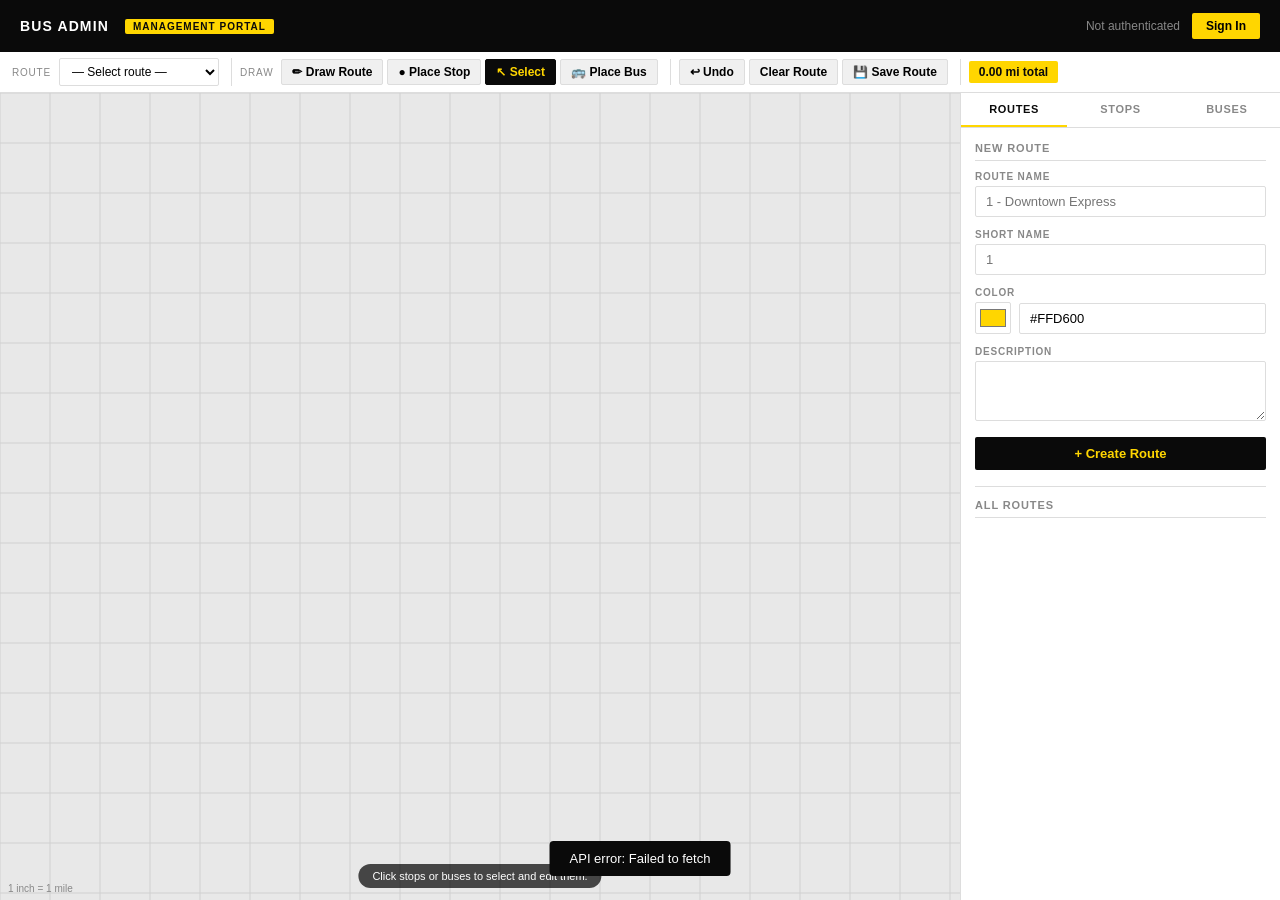
==== admin.html @ 2bb6a2b6 "Create admin.html" ====
<!DOCTYPE html>
<html lang="en">
<head>
<meta charset="UTF-8">
<meta name="viewport" content="width=device-width, initial-scale=1.0">
<title>City Metro Bus — Admin Portal</title>
<style>
  * { margin: 0; padding: 0; box-sizing: border-box; }
  :root {
    --black: #0a0a0a;
    --white: #ffffff;
    --yellow: #FFD600;
    --gray: #f0f0f0;
    --mid: #888;
    --border: #ddd;
    --danger: #e53e3e;
    --success: #38a169;
    --panel: 320px;
  }
  body { font-family: Helvetica, Arial, sans-serif; background: var(--gray); color: var(--black); display: flex; flex-direction: column; height: 100vh; overflow: hidden; }

  /* ── Header ── */
  header { background: var(--black); color: var(--white); display: flex; align-items: center; gap: 16px; padding: 0 20px; height: 52px; flex-shrink: 0; z-index: 100; }
  header img { height: 28px; }
  header h1 { font-size: 14px; font-weight: 700; letter-spacing: 0.08em; text-transform: uppercase; }
  header .badge { background: var(--yellow); color: var(--black); font-size: 10px; font-weight: 800; letter-spacing: 0.1em; text-transform: uppercase; padding: 2px 8px; border-radius: 2px; }
  .header-right { margin-left: auto; display: flex; align-items: center; gap: 12px; }
  #authStatus { font-size: 12px; color: var(--mid); }
  #authBtn { background: var(--yellow); border: none; padding: 6px 14px; font-family: inherit; font-size: 12px; font-weight: 700; cursor: pointer; border-radius: 2px; }

  /* ── Toolbar ── */
  .toolbar { background: var(--white); border-bottom: 1px solid var(--border); display: flex; align-items: center; gap: 4px; padding: 6px 12px; flex-shrink: 0; flex-wrap: wrap; }
  .tool-group { display: flex; align-items: center; gap: 4px; padding-right: 12px; border-right: 1px solid var(--border); margin-right: 4px; }
  .tool-group:last-child { border-right: none; }
  .tool-label { font-size: 10px; color: var(--mid); text-transform: uppercase; letter-spacing: 0.08em; margin-right: 4px; }
  .tool-btn { background: var(--gray); border: 1px solid var(--border); padding: 5px 10px; font-family: inherit; font-size: 12px; font-weight: 600; cursor: pointer; border-radius: 2px; transition: all 0.15s; white-space: nowrap; }
  .tool-btn:hover { background: var(--black); color: var(--white); border-color: var(--black); }
  .tool-btn.active { background: var(--black); color: var(--yellow); border-color: var(--black); }
  .tool-btn.danger { border-color: var(--danger); color: var(--danger); }
  .tool-btn.danger:hover { background: var(--danger); color: var(--white); }
  #routeSelect { font-family: inherit; font-size: 12px; padding: 5px 8px; border: 1px solid var(--border); border-radius: 2px; background: var(--white); min-width: 160px; }
  #distanceDisplay { font-size: 12px; font-weight: 700; color: var(--black); background: var(--yellow); padding: 4px 10px; border-radius: 2px; }

  /* ── Main layout ── */
  .main { display: flex; flex: 1; overflow: hidden; }

  /* ── Canvas ── */
  .canvas-wrap { flex: 1; position: relative; overflow: hidden; background: #e8e8e8; }
  #mapCanvas { display: block; cursor: crosshair; }
  .canvas-hint { position: absolute; bottom: 12px; left: 50%; transform: translateX(-50%); background: rgba(0,0,0,0.7); color: var(--white); font-size: 11px; padding: 6px 14px; border-radius: 20px; pointer-events: none; white-space: nowrap; }

  /* ── Side panel ── */
  .panel { width: var(--panel); background: var(--white); border-left: 1px solid var(--border); display: flex; flex-direction: column; flex-shrink: 0; overflow: hidden; }
  .panel-tabs { display: flex; border-bottom: 1px solid var(--border); flex-shrink: 0; }
  .panel-tab { flex: 1; padding: 10px 4px; font-size: 11px; font-weight: 700; text-align: center; cursor: pointer; text-transform: uppercase; letter-spacing: 0.06em; color: var(--mid); border-bottom: 2px solid transparent; transition: all 0.15s; }
  .panel-tab.active { color: var(--black); border-bottom-color: var(--yellow); }
  .panel-body { flex: 1; overflow-y: auto; padding: 14px; }

  /* ── Forms ── */
  .form-row { margin-bottom: 12px; }
  .form-row label { display: block; font-size: 10px; font-weight: 700; text-transform: uppercase; letter-spacing: 0.08em; color: var(--mid); margin-bottom: 4px; }
  .form-row input, .form-row select, .form-row textarea { width: 100%; font-family: inherit; font-size: 13px; padding: 7px 10px; border: 1px solid var(--border); border-radius: 2px; background: var(--white); }
  .form-row input:focus, .form-row select:focus, .form-row textarea:focus { outline: none; border-color: var(--black); }
  .form-row textarea { resize: vertical; min-height: 60px; }
  .color-row { display: flex; align-items: center; gap: 8px; }
  .color-row input[type=color] { width: 36px; height: 32px; padding: 2px; border: 1px solid var(--border); border-radius: 2px; cursor: pointer; }
  .color-row input[type=text] { flex: 1; }
  .btn { width: 100%; padding: 9px; font-family: inherit; font-size: 13px; font-weight: 700; cursor: pointer; border-radius: 2px; border: none; transition: all 0.15s; }
  .btn-primary { background: var(--black); color: var(--yellow); }
  .btn-primary:hover { background: #222; }
  .btn-secondary { background: var(--gray); color: var(--black); border: 1px solid var(--border); margin-top: 6px; }
  .btn-danger { background: var(--danger); color: var(--white); margin-top: 6px; }

  /* ── Lists ── */
  .list-item { display: flex; align-items: center; gap: 8px; padding: 8px 10px; border: 1px solid var(--border); border-radius: 2px; margin-bottom: 6px; cursor: pointer; transition: all 0.15s; }
  .list-item:hover { border-color: var(--black); }
  .list-item.selected { border-color: var(--black); background: var(--gray); }
  .list-dot { width: 10px; height: 10px; border-radius: 50%; flex-shrink: 0; }
  .list-name { font-size: 13px; font-weight: 600; flex: 1; }
  .list-meta { font-size: 11px; color: var(--mid); }
  .list-del { font-size: 16px; color: var(--mid); cursor: pointer; padding: 0 4px; }
  .list-del:hover { color: var(--danger); }

  /* ── Rail connections ── */
  .rail-tag { display: inline-flex; align-items: center; gap: 4px; background: var(--gray); border: 1px solid var(--border); border-radius: 20px; padding: 3px 8px; font-size: 11px; margin: 2px; }
  .rail-tag .rm { cursor: pointer; color: var(--mid); font-weight: 700; }
  .rail-tag .rm:hover { color: var(--danger); }
  #railTagsWrap { display: flex; flex-wrap: wrap; margin-bottom: 8px; min-height: 28px; }
  .rail-add-row { display: flex; gap: 6px; }
  .rail-add-row select { flex: 1; font-family: inherit; font-size: 12px; padding: 5px; border: 1px solid var(--border); border-radius: 2px; }
  .rail-add-row button { background: var(--black); color: var(--white); border: none; padding: 5px 10px; font-family: inherit; font-size: 12px; cursor: pointer; border-radius: 2px; font-weight: 700; }

  /* ── Bus panel ── */
  .speed-display { font-size: 28px; font-weight: 800; text-align: center; padding: 10px; background: var(--yellow); border-radius: 2px; margin-bottom: 10px; }
  .speed-display span { font-size: 13px; font-weight: 400; }

  /* ── Toast ── */
  #toast { position: fixed; bottom: 24px; left: 50%; transform: translateX(-50%); background: var(--black); color: var(--white); padding: 10px 20px; border-radius: 4px; font-size: 13px; display: none; z-index: 9999; }

  /* ── Auth modal ── */
  .modal-overlay { position: fixed; inset: 0; background: rgba(0,0,0,0.5); z-index: 1000; display: none; align-items: center; justify-content: center; }
  .modal-overlay.open { display: flex; }
  .modal { background: var(--white); padding: 28px; border-radius: 4px; width: 320px; }
  .modal h2 { font-size: 18px; margin-bottom: 16px; }
  .modal input { width: 100%; padding: 8px 12px; font-family: inherit; font-size: 14px; border: 1px solid var(--border); border-radius: 2px; margin-bottom: 12px; }
  .modal button { width: 100%; padding: 10px; background: var(--black); color: var(--yellow); border: none; font-family: inherit; font-size: 14px; font-weight: 700; cursor: pointer; border-radius: 2px; }

  section-title { display: block; font-size: 11px; font-weight: 700; text-transform: uppercase; letter-spacing: 0.08em; color: var(--mid); margin-bottom: 10px; padding-bottom: 6px; border-bottom: 1px solid var(--border); }
</style>
</head>
<body>

<header>
  <img src="logo.png" alt="City Metro" onerror="this.style.display='none'">
  <h1>Bus Admin</h1>
  <span class="badge">Management Portal</span>
  <div class="header-right">
    <span id="authStatus">Not authenticated</span>
    <button id="authBtn">Sign In</button>
  </div>
</header>

<div class="toolbar">
  <div class="tool-group">
    <span class="tool-label">Route</span>
    <select id="routeSelect"><option value="">— Select route —</option></select>
  </div>
  <div class="tool-group">
    <span class="tool-label">Draw</span>
    <button class="tool-btn" id="toolDraw" onclick="setTool('draw')">✏ Draw Route</button>
    <button class="tool-btn" id="toolStop" onclick="setTool('stop')">● Place Stop</button>
    <button class="tool-btn" id="toolSelect" onclick="setTool('select')">↖ Select</button>
    <button class="tool-btn" id="toolBus" onclick="setTool('bus')">🚌 Place Bus</button>
  </div>
  <div class="tool-group">
    <button class="tool-btn" onclick="undoLastPoint()">↩ Undo</button>
    <button class="tool-btn" onclick="clearRoute()">Clear Route</button>
    <button class="tool-btn" onclick="saveRoute()">💾 Save Route</button>
  </div>
  <div class="tool-group">
    <span id="distanceDisplay">0.00 mi total</span>
  </div>
</div>

<div class="main">
  <div class="canvas-wrap">
    <canvas id="mapCanvas"></canvas>
    <div class="canvas-hint" id="hint">Select a route and tool to begin editing</div>
  </div>

  <div class="panel">
    <div class="panel-tabs">
      <div class="panel-tab active" onclick="showTab('routes')">Routes</div>
      <div class="panel-tab" onclick="showTab('stops')">Stops</div>
      <div class="panel-tab" onclick="showTab('buses')">Buses</div>
    </div>
    <div class="panel-body" id="panelBody">
      <!-- content injected by JS -->
    </div>
  </div>
</div>

<!-- Auth modal -->
<div class="modal-overlay" id="authModal">
  <div class="modal">
    <h2>Admin Sign In</h2>
    <input type="password" id="adminKeyInput" placeholder="Admin key">
    <button onclick="doAuth()">Sign In</button>
  </div>
</div>

<div id="toast"></div>

<script>
// ── Config ──────────────────────────────────────────────────
const API = 'https://YOUR_WORKER.workers.dev'; // ← update after deploying worker
const RAIL_LINES = [
  { id: 'A', name: 'A Line', color: '#0057A8' },
  { id: 'B', name: 'B Line', color: '#CC0000' },
  { id: 'D', name: 'D Line', color: '#7B2D8B' },
  { id: 'E', name: 'E Line', color: '#F5A623' },
  { id: 'F', name: 'F Line', color: '#FF6B00' },
  { id: 'K', name: 'K Line', color: '#E91E8C' },
];

// ── State ───────────────────────────────────────────────────
let adminKey = localStorage.getItem('busAdminKey') || '';
let currentTool = 'select';
let currentRoute = null;
let routes = [];
let stops = [];
let buses = [];
let drawPoints = []; // current unsaved route path
let selectedStop = null;
let selectedBus = null;
let activeTab = 'routes';
let dragTarget = null;
let dragOffX = 0, dragOffY = 0;

// ── Canvas ──────────────────────────────────────────────────
const canvas = document.getElementById('mapCanvas');
const ctx = canvas.getContext('2d');

function resizeCanvas() {
  const wrap = canvas.parentElement;
  canvas.width = wrap.clientWidth;
  canvas.height = wrap.clientHeight;
  render();
}

window.addEventListener('resize', resizeCanvas);

// ── Auth ─────────────────────────────────────────────────────
function doAuth() {
  const key = document.getElementById('adminKeyInput').value.trim();
  if (!key) return;
  adminKey = key;
  localStorage.setItem('busAdminKey', key);
  document.getElementById('authModal').classList.remove('open');
  document.getElementById('authStatus').textContent = 'Authenticated';
  document.getElementById('authBtn').textContent = 'Sign Out';
  toast('Signed in');
  loadAll();
}

function toggleAuth() {
  if (adminKey) {
    adminKey = '';
    localStorage.removeItem('busAdminKey');
    document.getElementById('authStatus').textContent = 'Not authenticated';
    document.getElementById('authBtn').textContent = 'Sign In';
    toast('Signed out');
  } else {
    document.getElementById('authModal').classList.add('open');
    document.getElementById('adminKeyInput').value = '';
  }
}

document.getElementById('authBtn').addEventListener('click', toggleAuth);
document.getElementById('authModal').addEventListener('click', e => {
  if (e.target === e.currentTarget) e.currentTarget.classList.remove('open');
});

if (adminKey) {
  document.getElementById('authStatus').textContent = 'Authenticated';
  document.getElementById('authBtn').textContent = 'Sign Out';
}

// ── API helpers ───────────────────────────────────────────────
async function apiFetch(path, method = 'GET', body = null) {
  const opts = {
    method,
    headers: { 'Content-Type': 'application/json', Authorization: `Bearer ${adminKey}` },
  };
  if (body) opts.body = JSON.stringify(body);
  try {
    const res = await fetch(API + path, opts);
    return await res.json();
  } catch (e) {
    toast('API error: ' + e.message);
    return null;
  }
}

// ── Load data ─────────────────────────────────────────────────
async function loadAll() {
  [routes, stops, buses] = await Promise.all([
    apiFetch('/api/routes'),
    apiFetch('/api/stops'),
    apiFetch('/api/buses'),
  ]);
  routes = routes || [];
  stops = stops || [];
  buses = buses || [];
  buildRouteSelect();
  renderPanel();
  render();
}

function buildRouteSelect() {
  const sel = document.getElementById('routeSelect');
  sel.innerHTML = '<option value="">— Select route —</option>';
  routes.forEach(r => {
    const o = document.createElement('option');
    o.value = r.id;
    o.textContent = `${r.short_name} — ${r.name}`;
    sel.appendChild(o);
  });
}

document.getElementById('routeSelect').addEventListener('change', e => {
  currentRoute = routes.find(r => r.id === e.target.value) || null;
  if (currentRoute) {
    drawPoints = JSON.parse(currentRoute.path_data || '[]');
  } else {
    drawPoints = [];
  }
  selectedStop = null;
  selectedBus = null;
  updateDistanceDisplay();
  render();
});

// ── Tool ─────────────────────────────────────────────────────
function setTool(tool) {
  currentTool = tool;
  document.querySelectorAll('.tool-btn[id^=tool]').forEach(b => b.classList.remove('active'));
  const btn = document.getElementById('tool' + tool.charAt(0).toUpperCase() + tool.slice(1));
  if (btn) btn.classList.add('active');
  const hints = {
    draw: 'Click to add waypoints along the route. Right-click to finish.',
    stop: 'Click to place a bus stop on the map.',
    select: 'Click stops or buses to select and edit them.',
    bus: 'Click on the route to place a bus.',
  };
  document.getElementById('hint').textContent = hints[tool] || '';
}
setTool('select');

// ── Canvas events ─────────────────────────────────────────────
canvas.addEventListener('mousedown', onMouseDown);
canvas.addEventListener('mousemove', onMouseMove);
canvas.addEventListener('mouseup', onMouseUp);
canvas.addEventListener('contextmenu', e => {
  e.preventDefault();
  if (currentTool === 'draw') saveRoute();
});

function getPos(e) {
  const rect = canvas.getBoundingClientRect();
  return { x: e.clientX - rect.left, y: e.clientY - rect.top };
}

function onMouseDown(e) {
  if (e.button !== 0) return;
  const pos = getPos(e);

  if (currentTool === 'select') {
    // Check stops
    const hit = stops.find(s => dist(pos, s) < 14);
    if (hit) {
      selectedStop = hit;
      selectedBus = null;
      dragTarget = { type: 'stop', obj: hit };
      dragOffX = pos.x - hit.x;
      dragOffY = pos.y - hit.y;
      showTab('stops');
      renderPanel();
      render();
      return;
    }
    // Check buses
    const hitBus = buses.find(b => dist(pos, { x: b.current_x, y: b.current_y }) < 16);
    if (hitBus) {
      selectedBus = hitBus;
      selectedStop = null;
      dragTarget = { type: 'bus', obj: hitBus };
      dragOffX = pos.x - hitBus.current_x;
      dragOffY = pos.y - hitBus.current_y;
      showTab('buses');
      renderPanel();
      render();
      return;
    }
    selectedStop = null;
    selectedBus = null;
    renderPanel();
    render();
    return;
  }

  if (currentTool === 'draw') {
    if (!currentRoute) { toast('Select a route first'); return; }
    drawPoints.push({ x: pos.x, y: pos.y });
    updateDistanceDisplay();
    render();
    return;
  }

  if (currentTool === 'stop') {
    if (!currentRoute) { toast('Select a route first'); return; }
    placeStop(pos);
    return;
  }

  if (currentTool === 'bus') {
    if (!currentRoute) { toast('Select a route first'); return; }
    placeBus(pos);
    return;
  }
}

function onMouseMove(e) {
  if (!dragTarget) return;
  const pos = getPos(e);
  if (dragTarget.type === 'stop') {
    dragTarget.obj.x = pos.x - dragOffX;
    dragTarget.obj.y = pos.y - dragOffY;
  } else if (dragTarget.type === 'bus') {
    dragTarget.obj.current_x = pos.x - dragOffX;
    dragTarget.obj.current_y = pos.y - dragOffY;
  }
  render();
}

async function onMouseUp(e) {
  if (!dragTarget) return;
  if (dragTarget.type === 'stop') {
    const s = dragTarget.obj;
    await apiFetch(`/api/stops/${s.id}`, 'PUT', { x: s.x, y: s.y });
  } else if (dragTarget.type === 'bus') {
    const b = dragTarget.obj;
    await apiFetch(`/api/buses/${b.id}`, 'PUT', { current_x: b.current_x, current_y: b.current_y });
  }
  dragTarget = null;
}

function dist(a, b) {
  return Math.sqrt((a.x - b.x) ** 2 + (a.y - b.y) ** 2);
}

// ── Route actions ─────────────────────────────────────────────
function undoLastPoint() {
  drawPoints.pop();
  updateDistanceDisplay();
  render();
}

function clearRoute() {
  if (!confirm('Clear all waypoints?')) return;
  drawPoints = [];
  updateDistanceDisplay();
  render();
}

function calcRouteDistance(points) {
  let d = 0;
  for (let i = 1; i < points.length; i++) {
    d += dist(points[i - 1], points[i]);
  }
  return d; // in "inches" = miles on 1:1 scale
}

function updateDistanceDisplay() {
  const d = calcRouteDistance(drawPoints);
  document.getElementById('distanceDisplay').textContent = d.toFixed(2) + ' mi total';
}

async function saveRoute() {
  if (!currentRoute) { toast('No route selected'); return; }
  const total = calcRouteDistance(drawPoints);

  // Build stops order by proximity to route
  const routeStops = stops.filter(s => {
    const r = JSON.parse(s.routes || '[]');
    return r.includes(currentRoute.id);
  });

  await apiFetch(`/api/routes/${currentRoute.id}`, 'PUT', {
    path_data: drawPoints,
    total_distance: total,
  });

  currentRoute.path_data = JSON.stringify(drawPoints);
  currentRoute.total_distance = total;
  toast('Route saved ✓');
  render();
}

// ── Stop placement ────────────────────────────────────────────
async function placeStop(pos) {
  const name = prompt('Stop name:');
  if (!name) return;

  const data = await apiFetch('/api/stops', 'POST', {
    name, x: pos.x, y: pos.y,
    routes: currentRoute ? [currentRoute.id] : [],
  });
  if (data?.id) {
    const newStop = { id: data.id, name, x: pos.x, y: pos.y, routes: JSON.stringify(currentRoute ? [currentRoute.id] : []), rail_connections: '[]' };
    stops.push(newStop);
    selectedStop = newStop;
    showTab('stops');
    renderPanel();
    render();
    toast('Stop placed ✓');
  }
}

// ── Bus placement ─────────────────────────────────────────────
async function placeBus(pos) {
  const busNumber = prompt('Bus number (e.g. 101):');
  if (!busNumber) return;

  const data = await apiFetch('/api/buses', 'POST', {
    route_id: currentRoute.id,
    bus_number: busNumber,
    current_x: pos.x,
    current_y: pos.y,
    current_speed: 25,
    status: 'in_service',
  });
  if (data?.id) {
    const newBus = {
      id: data.id, bus_number: busNumber,
      route_id: currentRoute.id, current_x: pos.x, current_y: pos.y,
      current_speed: 25, status: 'in_service',
      route_name: currentRoute.name, short_name: currentRoute.short_name, color: currentRoute.color,
    };
    buses.push(newBus);
    selectedBus = newBus;
    showTab('buses');
    renderPanel();
    render();
    toast('Bus placed ✓');
  }
}

// ── Render ────────────────────────────────────────────────────
function render() {
  ctx.clearRect(0, 0, canvas.width, canvas.height);

  // Background grid
  ctx.strokeStyle = '#d0d0d0';
  ctx.lineWidth = 1;
  for (let x = 0; x < canvas.width; x += 50) {
    ctx.beginPath(); ctx.moveTo(x, 0); ctx.lineTo(x, canvas.height); ctx.stroke();
  }
  for (let y = 0; y < canvas.height; y += 50) {
    ctx.beginPath(); ctx.moveTo(0, y); ctx.lineTo(canvas.width, y); ctx.stroke();
  }

  // Scale indicator
  ctx.fillStyle = '#888';
  ctx.font = '10px Helvetica';
  ctx.fillText('1 inch = 1 mile', 8, canvas.height - 8);

  // Draw all saved routes
  routes.forEach(route => {
    const pts = JSON.parse(route.path_data || '[]');
    if (pts.length < 2) return;
    ctx.strokeStyle = route.color || '#FFD600';
    ctx.lineWidth = route.id === currentRoute?.id ? 5 : 3;
    ctx.lineCap = 'round';
    ctx.lineJoin = 'round';
    ctx.globalAlpha = route.id === currentRoute?.id ? 1 : 0.5;
    ctx.beginPath();
    ctx.moveTo(pts[0].x, pts[0].y);
    pts.forEach(p => ctx.lineTo(p.x, p.y));
    ctx.stroke();
    ctx.globalAlpha = 1;
  });

  // Draw current unsaved path
  if (drawPoints.length > 0 && currentRoute) {
    ctx.strokeStyle = currentRoute.color || '#FFD600';
    ctx.lineWidth = 5;
    ctx.lineCap = 'round';
    ctx.lineJoin = 'round';
    ctx.setLineDash([8, 4]);
    ctx.beginPath();
    ctx.moveTo(drawPoints[0].x, drawPoints[0].y);
    drawPoints.forEach(p => ctx.lineTo(p.x, p.y));
    ctx.stroke();
    ctx.setLineDash([]);

    // Distance labels between waypoints
    ctx.fillStyle = '#333';
    ctx.font = 'bold 10px Helvetica';
    for (let i = 1; i < drawPoints.length; i++) {
      const d = dist(drawPoints[i - 1], drawPoints[i]).toFixed(2);
      const mx = (drawPoints[i - 1].x + drawPoints[i].x) / 2;
      const my = (drawPoints[i - 1].y + drawPoints[i].y) / 2;
      ctx.fillStyle = 'rgba(255,255,255,0.85)';
      ctx.fillRect(mx - 22, my - 12, 44, 16);
      ctx.fillStyle = '#333';
      ctx.fillText(d + ' mi', mx - 18, my);
    }

    // Waypoint dots
    drawPoints.forEach((p, i) => {
      ctx.fillStyle = i === 0 ? '#00A651' : currentRoute.color;
      ctx.beginPath();
      ctx.arc(p.x, p.y, 5, 0, Math.PI * 2);
      ctx.fill();
    });
  }

  // Draw stops
  stops.forEach(stop => {
    const isSelected = selectedStop?.id === stop.id;
    const railConns = JSON.parse(stop.rail_connections || '[]');
    const hasRail = railConns.length > 0;

    // Stop circle
    ctx.fillStyle = isSelected ? '#FFD600' : '#ffffff';
    ctx.strokeStyle = isSelected ? '#000' : '#333';
    ctx.lineWidth = isSelected ? 3 : 2;
    ctx.beginPath();
    ctx.arc(stop.x, stop.y, isSelected ? 11 : 8, 0, Math.PI * 2);
    ctx.fill();
    ctx.stroke();

    // Rail indicator
    if (hasRail) {
      ctx.fillStyle = '#0057A8';
      ctx.beginPath();
      ctx.arc(stop.x + 6, stop.y - 6, 4, 0, Math.PI * 2);
      ctx.fill();
    }

    // Label
    ctx.fillStyle = '#111';
    ctx.font = isSelected ? 'bold 12px Helvetica' : '11px Helvetica';
    ctx.fillText(stop.name, stop.x + 12, stop.y + 4);
  });

  // Draw buses
  buses.forEach(bus => {
    const x = bus.current_x, y = bus.current_y;
    const isSelected = selectedBus?.id === bus.id;
    const color = bus.color || '#FFD600';

    // Bus body
    ctx.fillStyle = color;
    ctx.strokeStyle = isSelected ? '#000' : '#333';
    ctx.lineWidth = isSelected ? 3 : 1.5;
    roundRect(ctx, x - 14, y - 9, 28, 18, 3);
    ctx.fill();
    ctx.stroke();

    // Bus number
    ctx.fillStyle = '#000';
    ctx.font = 'bold 9px Helvetica';
    ctx.textAlign = 'center';
    ctx.fillText(bus.short_name || bus.bus_number, x, y + 3);
    ctx.textAlign = 'left';

    // Speed label
    if (bus.current_speed > 0) {
      ctx.fillStyle = 'rgba(0,0,0,0.7)';
      ctx.font = '9px Helvetica';
      ctx.fillText(bus.current_speed + ' mph', x - 14, y - 12);
    }
  });
}

function roundRect(ctx, x, y, w, h, r) {
  ctx.beginPath();
  ctx.moveTo(x + r, y);
  ctx.lineTo(x + w - r, y);
  ctx.quadraticCurveTo(x + w, y, x + w, y + r);
  ctx.lineTo(x + w, y + h - r);
  ctx.quadraticCurveTo(x + w, y + h, x + w - r, y + h);
  ctx.lineTo(x + r, y + h);
  ctx.quadraticCurveTo(x, y + h, x, y + h - r);
  ctx.lineTo(x, y + r);
  ctx.quadraticCurveTo(x, y, x + r, y);
  ctx.closePath();
}

// ── Panel ─────────────────────────────────────────────────────
function showTab(tab) {
  activeTab = tab;
  document.querySelectorAll('.panel-tab').forEach((t, i) => {
    t.classList.toggle('active', ['routes', 'stops', 'buses'][i] === tab);
  });
  renderPanel();
}

document.querySelectorAll('.panel-tab').forEach((t, i) => {
  t.addEventListener('click', () => showTab(['routes', 'stops', 'buses'][i]));
});

function renderPanel() {
  const body = document.getElementById('panelBody');
  if (activeTab === 'routes') renderRoutesPanel(body);
  else if (activeTab === 'stops') renderStopsPanel(body);
  else renderBusesPanel(body);
}

function renderRoutesPanel(body) {
  let html = `
    <section-title>New Route</section-title>
    <div class="form-row"><label>Route Name</label><input id="rName" placeholder="1 - Downtown Express"></div>
    <div class="form-row"><label>Short Name</label><input id="rShort" placeholder="1" maxlength="4"></div>
    <div class="form-row"><label>Color</label><div class="color-row"><input type="color" id="rColorPicker" value="#FFD600" oninput="document.getElementById('rColor').value=this.value"><input type="text" id="rColor" value="#FFD600" oninput="document.getElementById('rColorPicker').value=this.value"></div></div>
    <div class="form-row"><label>Description</label><textarea id="rDesc"></textarea></div>
    <button class="btn btn-primary" onclick="createRoute()">+ Create Route</button>
    <div style="margin:16px 0;border-top:1px solid #ddd;padding-top:12px">
      <section-title>All Routes</section-title>`;

  routes.forEach(r => {
    const selected = currentRoute?.id === r.id;
    html += `<div class="list-item ${selected ? 'selected' : ''}" onclick="selectRoute('${r.id}')">
      <div class="list-dot" style="background:${r.color}"></div>
      <div>
        <div class="list-name">${r.short_name} — ${r.name}</div>
        <div class="list-meta">${r.total_distance ? r.total_distance.toFixed(2) + ' mi' : 'No path'}</div>
      </div>
      <span class="list-del" onclick="deleteRoute(event,'${r.id}')">×</span>
    </div>`;
  });

  html += `</div>`;
  body.innerHTML = html;
}

async function createRoute() {
  const name = document.getElementById('rName').value.trim();
  const short_name = document.getElementById('rShort').value.trim();
  const color = document.getElementById('rColor').value.trim();
  const description = document.getElementById('rDesc').value.trim();
  if (!name || !short_name) { toast('Name and short name required'); return; }
  const data = await apiFetch('/api/routes', 'POST', { name, short_name, color, description });
  if (data?.id) {
    routes.push({ id: data.id, name, short_name, color, description, path_data: '[]', stops_order: '[]', total_distance: 0 });
    buildRouteSelect();
    renderPanel();
    toast('Route created ✓');
  }
}

function selectRoute(id) {
  currentRoute = routes.find(r => r.id === id);
  document.getElementById('routeSelect').value = id;
  drawPoints = JSON.parse(currentRoute?.path_data || '[]');
  updateDistanceDisplay();
  renderPanel();
  render();
}

async function deleteRoute(e, id) {
  e.stopPropagation();
  if (!confirm('Delete this route?')) return;
  await apiFetch(`/api/routes/${id}`, 'DELETE');
  routes = routes.filter(r => r.id !== id);
  if (currentRoute?.id === id) { currentRoute = null; drawPoints = []; }
  buildRouteSelect();
  renderPanel();
  render();
  toast('Route deleted');
}

function renderStopsPanel(body) {
  if (selectedStop) {
    const s = selectedStop;
    const railConns = JSON.parse(s.rail_connections || '[]');
    const routesList = JSON.parse(s.routes || '[]');

    let railTagsHtml = railConns.map((rc, i) =>
      `<div class="rail-tag"><span style="width:8px;height:8px;border-radius:50%;background:${RAIL_LINES.find(l=>l.id===rc.line)?.color||'#888'};display:inline-block"></span> ${rc.line} Line – ${rc.station_name} <span class="rm" onclick="removeRailConn(${i})">×</span></div>`
    ).join('');

    let html = `
      <button class="btn btn-secondary" onclick="selectedStop=null;renderPanel()" style="margin-bottom:12px">← Back</button>
      <div class="form-row"><label>Stop Name</label><input id="sName" value="${s.name}"></div>
      <div class="form-row">
        <label>Rail Connections</label>
        <div id="railTagsWrap">${railTagsHtml || '<span style="color:#888;font-size:12px">None</span>'}</div>
        <div class="rail-add-row">
          <select id="railLineSelect">
            <option value="">Line...</option>
            ${RAIL_LINES.map(l => `<option value="${l.id}">${l.name}</option>`).join('')}
          </select>
          <input type="text" id="railStationName" placeholder="Station name" style="flex:1.5;font-size:12px;padding:5px;border:1px solid #ddd;border-radius:2px">
          <button onclick="addRailConn()">Add</button>
        </div>
      </div>
      <button class="btn btn-primary" onclick="saveStop()">Save Stop</button>
      <button class="btn btn-danger" onclick="deleteStop('${s.id}')">Delete Stop</button>`;
    body.innerHTML = html;
    return;
  }

  let html = `
    <section-title>Stops — Click map to place in Stop mode</section-title>`;
  const routeStops = currentRoute
    ? stops.filter(s => JSON.parse(s.routes || '[]').includes(currentRoute.id))
    : stops;

  if (!routeStops.length) {
    html += `<p style="font-size:12px;color:#888">No stops${currentRoute ? ' on this route' : ''} yet. Select the Stop tool and click the map.</p>`;
  } else {
    routeStops.forEach(s => {
      const railConns = JSON.parse(s.rail_connections || '[]');
      html += `<div class="list-item ${selectedStop?.id===s.id?'selected':''}" onclick="selectStop('${s.id}')">
        <div style="font-size:16px">●</div>
        <div>
          <div class="list-name">${s.name}</div>
          <div class="list-meta">${railConns.length ? '🚇 Rail connection' : 'Bus only'}</div>
        </div>
        <span class="list-del" onclick="deleteStop(event,'${s.id}')">×</span>
      </div>`;
    });
  }
  body.innerHTML = html;
}

function selectStop(id) {
  selectedStop = stops.find(s => s.id === id);
  renderPanel();
}

function addRailConn() {
  if (!selectedStop) return;
  const line = document.getElementById('railLineSelect').value;
  const station_name = document.getElementById('railStationName').value.trim();
  if (!line || !station_name) { toast('Select line and enter station name'); return; }
  const conns = JSON.parse(selectedStop.rail_connections || '[]');
  conns.push({ line, station_name });
  selectedStop.rail_connections = JSON.stringify(conns);
  renderPanel();
}

function removeRailConn(idx) {
  if (!selectedStop) return;
  const conns = JSON.parse(selectedStop.rail_connections || '[]');
  conns.splice(idx, 1);
  selectedStop.rail_connections = JSON.stringify(conns);
  renderPanel();
}

async function saveStop() {
  if (!selectedStop) return;
  const name = document.getElementById('sName').value.trim();
  if (!name) { toast('Name required'); return; }
  selectedStop.name = name;
  await apiFetch(`/api/stops/${selectedStop.id}`, 'PUT', {
    name,
    rail_connections: JSON.parse(selectedStop.rail_connections || '[]'),
  });
  const idx = stops.findIndex(s => s.id === selectedStop.id);
  if (idx >= 0) stops[idx] = { ...stops[idx], name, rail_connections: selectedStop.rail_connections };
  render();
  toast('Stop saved ✓');
}

async function deleteStop(e, id) {
  if (typeof e === 'object') { e.stopPropagation(); } else { id = e; }
  if (!confirm('Delete this stop?')) return;
  const stopId = id || selectedStop?.id;
  await apiFetch(`/api/stops/${stopId}`, 'DELETE');
  stops = stops.filter(s => s.id !== stopId);
  selectedStop = null;
  renderPanel();
  render();
  toast('Stop deleted');
}

function renderBusesPanel(body) {
  if (selectedBus) {
    const b = selectedBus;
    let html = `
      <button class="btn btn-secondary" onclick="selectedBus=null;renderPanel()" style="margin-bottom:12px">← Back</button>
      <div class="speed-display">${b.current_speed || 0} <span>mph</span></div>
      <div class="form-row"><label>Bus Number</label><input id="bNum" value="${b.bus_number}"></div>
      <div class="form-row"><label>Driver Name</label><input id="bDriver" value="${b.driver_name||''}"></div>
      <div class="form-row"><label>Speed (mph)</label><input type="number" id="bSpeed" value="${b.current_speed||0}" min="0" max="80"></div>
      <div class="form-row"><label>Status</label>
        <select id="bStatus">
          <option value="in_service" ${b.status==='in_service'?'selected':''}>In Service</option>
          <option value="out_of_service" ${b.status==='out_of_service'?'selected':''}>Out of Service</option>
          <option value="layover" ${b.status==='layover'?'selected':''}>Layover</option>
          <option value="breakdown" ${b.status==='breakdown'?'selected':''}>Breakdown</option>
        </select>
      </div>
      <button class="btn btn-primary" onclick="saveBus()">Save Bus</button>
      <button class="btn btn-danger" onclick="deleteBus('${b.id}')">Remove Bus</button>`;
    body.innerHTML = html;
    return;
  }

  const routeBuses = currentRoute
    ? buses.filter(b => b.route_id === currentRoute.id)
    : buses;

  let html = `<section-title>Active Buses</section-title>`;
  if (!routeBuses.length) {
    html += `<p style="font-size:12px;color:#888">No buses${currentRoute ? ' on this route' : ''}. Select Bus tool and click the map to place one.</p>`;
  } else {
    routeBuses.forEach(b => {
      const statusColors = { in_service: '#38a169', out_of_service: '#888', layover: '#F5A623', breakdown: '#e53e3e' };
      html += `<div class="list-item ${selectedBus?.id===b.id?'selected':''}" onclick="selectBus('${b.id}')">
        <div style="width:10px;height:10px;border-radius:50%;background:${statusColors[b.status]||'#888'};flex-shrink:0"></div>
        <div>
          <div class="list-name">Bus ${b.bus_number}</div>
          <div class="list-meta">${b.route_name || ''} · ${b.current_speed||0} mph</div>
        </div>
        <span class="list-del" onclick="deleteBus(event,'${b.id}')">×</span>
      </div>`;
    });
  }
  body.innerHTML = html;
}

function selectBus(id) {
  selectedBus = buses.find(b => b.id === id);
  renderPanel();
}

async function saveBus() {
  if (!selectedBus) return;
  const bus_number = document.getElementById('bNum').value.trim();
  const driver_name = document.getElementById('bDriver').value.trim();
  const current_speed = parseFloat(document.getElementById('bSpeed').value) || 0;
  const status = document.getElementById('bStatus').value;

  await apiFetch(`/api/buses/${selectedBus.id}`, 'PUT', { bus_number, driver_name, current_speed, status });
  Object.assign(selectedBus, { bus_number, driver_name, current_speed, status });
  const idx = buses.findIndex(b => b.id === selectedBus.id);
  if (idx >= 0) buses[idx] = { ...buses[idx], bus_number, driver_name, current_speed, status };
  render();
  toast('Bus updated ✓');
}

async function deleteBus(e, id) {
  if (typeof e === 'object') { e.stopPropagation(); } else { id = e; }
  const busId = id || selectedBus?.id;
  if (!confirm('Remove this bus?')) return;
  await apiFetch(`/api/buses/${busId}`, 'DELETE');
  buses = buses.filter(b => b.id !== busId);
  selectedBus = null;
  renderPanel();
  render();
  toast('Bus removed');
}

// ── Toast ─────────────────────────────────────────────────────
function toast(msg) {
  const el = document.getElementById('toast');
  el.textContent = msg;
  el.style.display = 'block';
  clearTimeout(el._t);
  el._t = setTimeout(() => el.style.display = 'none', 2500);
}

// ── Init ──────────────────────────────────────────────────────
resizeCanvas();
loadAll();

// Auto-refresh bus positions every 15s
setInterval(async () => {
  const fresh = await apiFetch('/api/buses');
  if (fresh) { buses = fresh; render(); }
}, 15000);
</script>
</body>
</html>
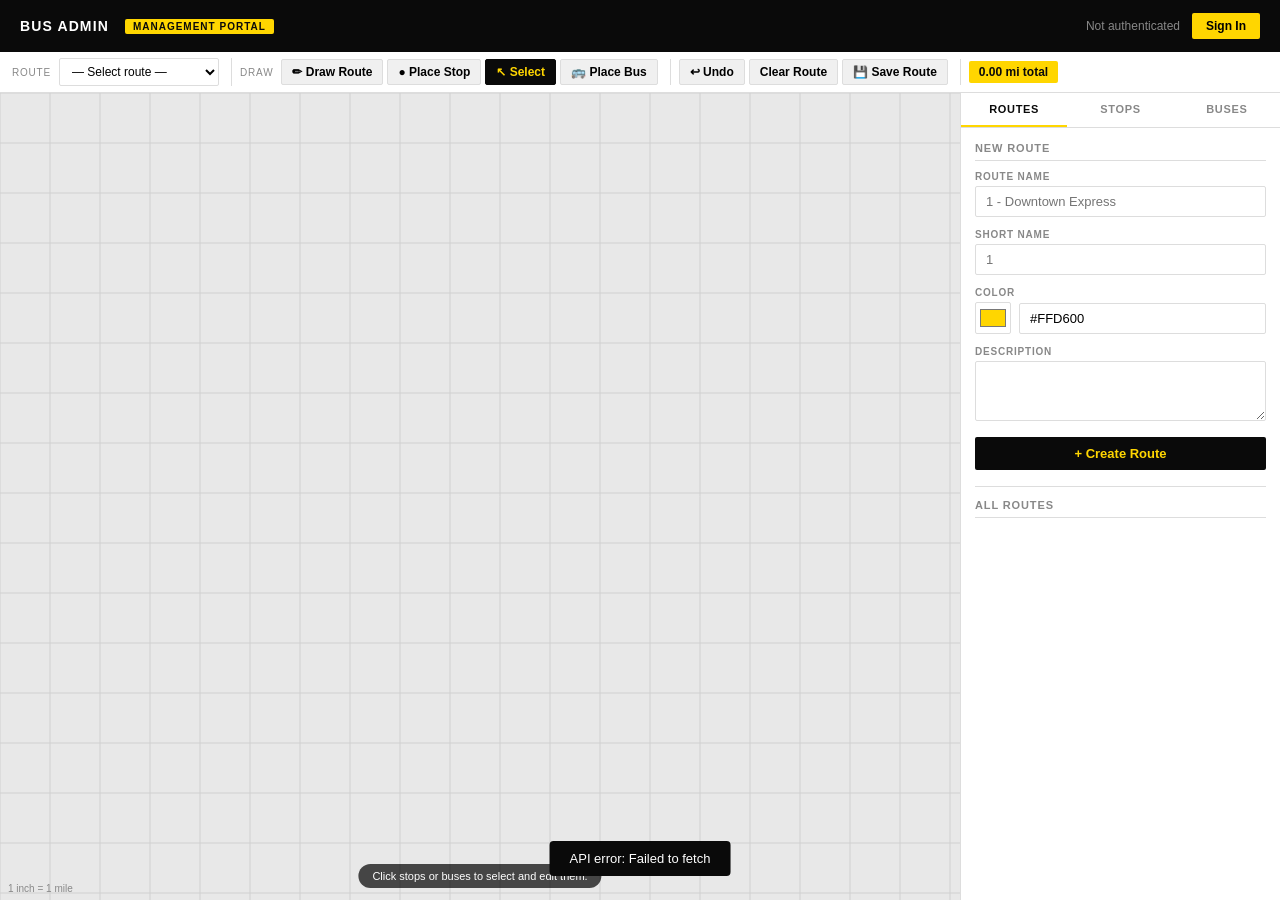
==== commit 4bb58319: "Update admin.html" ====
--- a/admin.html
+++ b/admin.html
@@ -173,7 +173,7 @@
 
 <script>
 // ── Config ──────────────────────────────────────────────────
-const API = 'https://YOUR_WORKER.workers.dev'; // ← update after deploying worker
+const API = 'https://city-metro-bus-api.felixfeger46.workers.dev/'; // ← update after deploying worker
 const RAIL_LINES = [
   { id: 'A', name: 'A Line', color: '#0057A8' },
   { id: 'B', name: 'B Line', color: '#CC0000' },
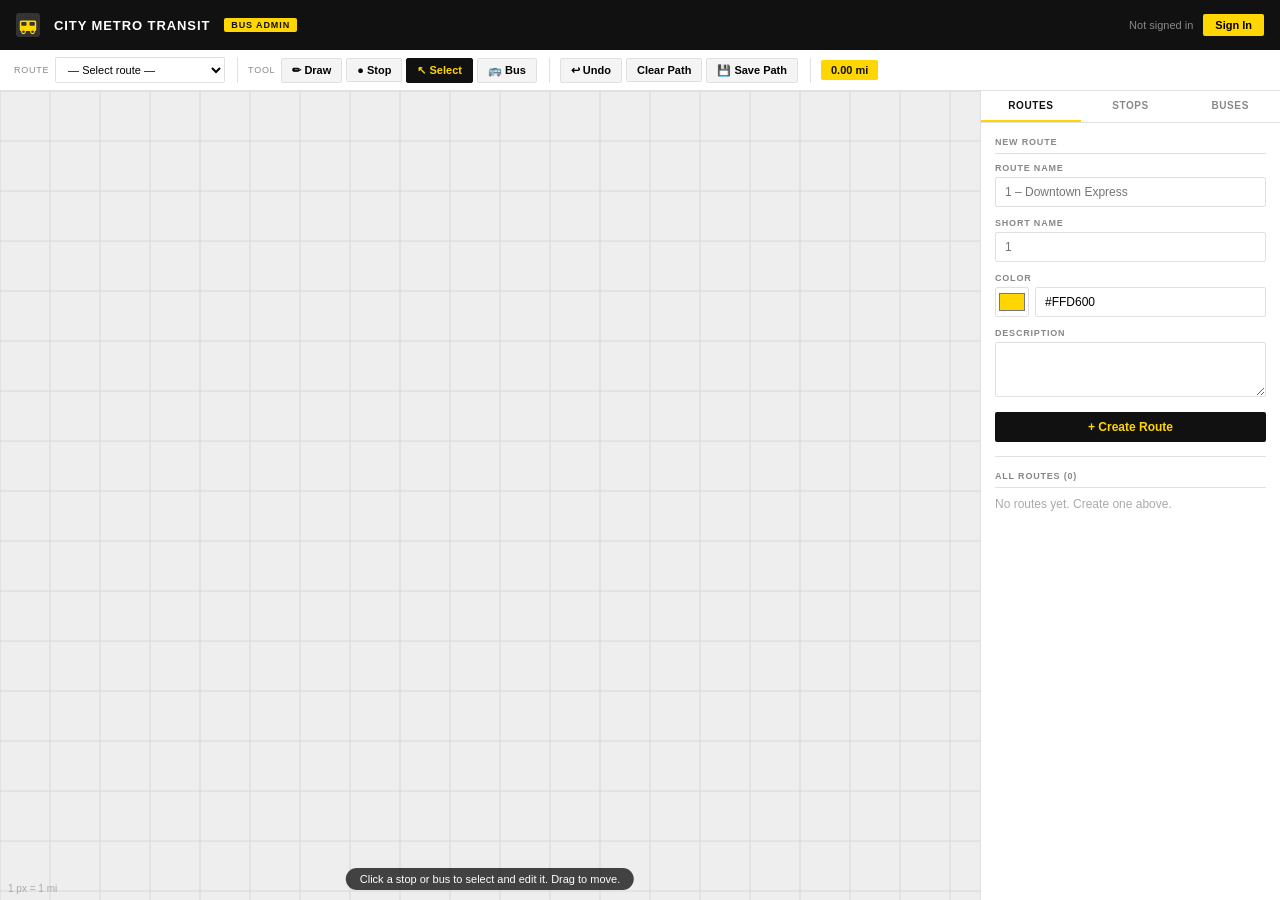
==== commit 79b1688f: "Update admin.html" ====
--- a/admin.html
+++ b/admin.html
@@ -3,168 +3,164 @@
 <head>
 <meta charset="UTF-8">
 <meta name="viewport" content="width=device-width, initial-scale=1.0">
-<title>City Metro Bus — Admin Portal</title>
+<title>Bus Admin — City Metro Transit</title>
 <style>
-  * { margin: 0; padding: 0; box-sizing: border-box; }
-  :root {
-    --black: #0a0a0a;
-    --white: #ffffff;
-    --yellow: #FFD600;
-    --gray: #f0f0f0;
-    --mid: #888;
-    --border: #ddd;
-    --danger: #e53e3e;
-    --success: #38a169;
-    --panel: 320px;
-  }
-  body { font-family: Helvetica, Arial, sans-serif; background: var(--gray); color: var(--black); display: flex; flex-direction: column; height: 100vh; overflow: hidden; }
-
-  /* ── Header ── */
-  header { background: var(--black); color: var(--white); display: flex; align-items: center; gap: 16px; padding: 0 20px; height: 52px; flex-shrink: 0; z-index: 100; }
-  header img { height: 28px; }
-  header h1 { font-size: 14px; font-weight: 700; letter-spacing: 0.08em; text-transform: uppercase; }
-  header .badge { background: var(--yellow); color: var(--black); font-size: 10px; font-weight: 800; letter-spacing: 0.1em; text-transform: uppercase; padding: 2px 8px; border-radius: 2px; }
-  .header-right { margin-left: auto; display: flex; align-items: center; gap: 12px; }
-  #authStatus { font-size: 12px; color: var(--mid); }
-  #authBtn { background: var(--yellow); border: none; padding: 6px 14px; font-family: inherit; font-size: 12px; font-weight: 700; cursor: pointer; border-radius: 2px; }
-
-  /* ── Toolbar ── */
-  .toolbar { background: var(--white); border-bottom: 1px solid var(--border); display: flex; align-items: center; gap: 4px; padding: 6px 12px; flex-shrink: 0; flex-wrap: wrap; }
-  .tool-group { display: flex; align-items: center; gap: 4px; padding-right: 12px; border-right: 1px solid var(--border); margin-right: 4px; }
-  .tool-group:last-child { border-right: none; }
-  .tool-label { font-size: 10px; color: var(--mid); text-transform: uppercase; letter-spacing: 0.08em; margin-right: 4px; }
-  .tool-btn { background: var(--gray); border: 1px solid var(--border); padding: 5px 10px; font-family: inherit; font-size: 12px; font-weight: 600; cursor: pointer; border-radius: 2px; transition: all 0.15s; white-space: nowrap; }
-  .tool-btn:hover { background: var(--black); color: var(--white); border-color: var(--black); }
-  .tool-btn.active { background: var(--black); color: var(--yellow); border-color: var(--black); }
-  .tool-btn.danger { border-color: var(--danger); color: var(--danger); }
-  .tool-btn.danger:hover { background: var(--danger); color: var(--white); }
-  #routeSelect { font-family: inherit; font-size: 12px; padding: 5px 8px; border: 1px solid var(--border); border-radius: 2px; background: var(--white); min-width: 160px; }
-  #distanceDisplay { font-size: 12px; font-weight: 700; color: var(--black); background: var(--yellow); padding: 4px 10px; border-radius: 2px; }
-
-  /* ── Main layout ── */
-  .main { display: flex; flex: 1; overflow: hidden; }
-
-  /* ── Canvas ── */
-  .canvas-wrap { flex: 1; position: relative; overflow: hidden; background: #e8e8e8; }
-  #mapCanvas { display: block; cursor: crosshair; }
-  .canvas-hint { position: absolute; bottom: 12px; left: 50%; transform: translateX(-50%); background: rgba(0,0,0,0.7); color: var(--white); font-size: 11px; padding: 6px 14px; border-radius: 20px; pointer-events: none; white-space: nowrap; }
-
-  /* ── Side panel ── */
-  .panel { width: var(--panel); background: var(--white); border-left: 1px solid var(--border); display: flex; flex-direction: column; flex-shrink: 0; overflow: hidden; }
-  .panel-tabs { display: flex; border-bottom: 1px solid var(--border); flex-shrink: 0; }
-  .panel-tab { flex: 1; padding: 10px 4px; font-size: 11px; font-weight: 700; text-align: center; cursor: pointer; text-transform: uppercase; letter-spacing: 0.06em; color: var(--mid); border-bottom: 2px solid transparent; transition: all 0.15s; }
-  .panel-tab.active { color: var(--black); border-bottom-color: var(--yellow); }
-  .panel-body { flex: 1; overflow-y: auto; padding: 14px; }
-
-  /* ── Forms ── */
-  .form-row { margin-bottom: 12px; }
-  .form-row label { display: block; font-size: 10px; font-weight: 700; text-transform: uppercase; letter-spacing: 0.08em; color: var(--mid); margin-bottom: 4px; }
-  .form-row input, .form-row select, .form-row textarea { width: 100%; font-family: inherit; font-size: 13px; padding: 7px 10px; border: 1px solid var(--border); border-radius: 2px; background: var(--white); }
-  .form-row input:focus, .form-row select:focus, .form-row textarea:focus { outline: none; border-color: var(--black); }
-  .form-row textarea { resize: vertical; min-height: 60px; }
-  .color-row { display: flex; align-items: center; gap: 8px; }
-  .color-row input[type=color] { width: 36px; height: 32px; padding: 2px; border: 1px solid var(--border); border-radius: 2px; cursor: pointer; }
-  .color-row input[type=text] { flex: 1; }
-  .btn { width: 100%; padding: 9px; font-family: inherit; font-size: 13px; font-weight: 700; cursor: pointer; border-radius: 2px; border: none; transition: all 0.15s; }
-  .btn-primary { background: var(--black); color: var(--yellow); }
-  .btn-primary:hover { background: #222; }
-  .btn-secondary { background: var(--gray); color: var(--black); border: 1px solid var(--border); margin-top: 6px; }
-  .btn-danger { background: var(--danger); color: var(--white); margin-top: 6px; }
-
-  /* ── Lists ── */
-  .list-item { display: flex; align-items: center; gap: 8px; padding: 8px 10px; border: 1px solid var(--border); border-radius: 2px; margin-bottom: 6px; cursor: pointer; transition: all 0.15s; }
-  .list-item:hover { border-color: var(--black); }
-  .list-item.selected { border-color: var(--black); background: var(--gray); }
-  .list-dot { width: 10px; height: 10px; border-radius: 50%; flex-shrink: 0; }
-  .list-name { font-size: 13px; font-weight: 600; flex: 1; }
-  .list-meta { font-size: 11px; color: var(--mid); }
-  .list-del { font-size: 16px; color: var(--mid); cursor: pointer; padding: 0 4px; }
-  .list-del:hover { color: var(--danger); }
-
-  /* ── Rail connections ── */
-  .rail-tag { display: inline-flex; align-items: center; gap: 4px; background: var(--gray); border: 1px solid var(--border); border-radius: 20px; padding: 3px 8px; font-size: 11px; margin: 2px; }
-  .rail-tag .rm { cursor: pointer; color: var(--mid); font-weight: 700; }
-  .rail-tag .rm:hover { color: var(--danger); }
-  #railTagsWrap { display: flex; flex-wrap: wrap; margin-bottom: 8px; min-height: 28px; }
-  .rail-add-row { display: flex; gap: 6px; }
-  .rail-add-row select { flex: 1; font-family: inherit; font-size: 12px; padding: 5px; border: 1px solid var(--border); border-radius: 2px; }
-  .rail-add-row button { background: var(--black); color: var(--white); border: none; padding: 5px 10px; font-family: inherit; font-size: 12px; cursor: pointer; border-radius: 2px; font-weight: 700; }
-
-  /* ── Bus panel ── */
-  .speed-display { font-size: 28px; font-weight: 800; text-align: center; padding: 10px; background: var(--yellow); border-radius: 2px; margin-bottom: 10px; }
-  .speed-display span { font-size: 13px; font-weight: 400; }
-
-  /* ── Toast ── */
-  #toast { position: fixed; bottom: 24px; left: 50%; transform: translateX(-50%); background: var(--black); color: var(--white); padding: 10px 20px; border-radius: 4px; font-size: 13px; display: none; z-index: 9999; }
-
-  /* ── Auth modal ── */
-  .modal-overlay { position: fixed; inset: 0; background: rgba(0,0,0,0.5); z-index: 1000; display: none; align-items: center; justify-content: center; }
-  .modal-overlay.open { display: flex; }
-  .modal { background: var(--white); padding: 28px; border-radius: 4px; width: 320px; }
-  .modal h2 { font-size: 18px; margin-bottom: 16px; }
-  .modal input { width: 100%; padding: 8px 12px; font-family: inherit; font-size: 14px; border: 1px solid var(--border); border-radius: 2px; margin-bottom: 12px; }
-  .modal button { width: 100%; padding: 10px; background: var(--black); color: var(--yellow); border: none; font-family: inherit; font-size: 14px; font-weight: 700; cursor: pointer; border-radius: 2px; }
-
-  section-title { display: block; font-size: 11px; font-weight: 700; text-transform: uppercase; letter-spacing: 0.08em; color: var(--mid); margin-bottom: 10px; padding-bottom: 6px; border-bottom: 1px solid var(--border); }
+* { margin: 0; padding: 0; box-sizing: border-box; }
+:root {
+  --black: #111;
+  --white: #fff;
+  --yellow: #FFD600;
+  --gray: #f4f4f4;
+  --border: #e0e0e0;
+  --mid: #888;
+  --danger: #d93025;
+  --green: #1a8a3c;
+  --panel: 300px;
+}
+body { font-family: Helvetica, Arial, sans-serif; background: var(--white); color: var(--black); display: flex; flex-direction: column; height: 100vh; overflow: hidden; }
+
+/* Header */
+header { background: var(--black); color: var(--white); display: flex; align-items: center; gap: 14px; padding: 0 16px; height: 50px; flex-shrink: 0; }
+header h1 { font-size: 13px; font-weight: 800; letter-spacing: 0.07em; text-transform: uppercase; }
+.hdr-badge { background: var(--yellow); color: var(--black); font-size: 9px; font-weight: 900; letter-spacing: 0.1em; text-transform: uppercase; padding: 2px 7px; border-radius: 2px; }
+.hdr-right { margin-left: auto; display: flex; align-items: center; gap: 10px; }
+.hdr-status { font-size: 11px; color: rgba(255,255,255,0.5); }
+.hdr-btn { background: var(--yellow); border: none; padding: 5px 12px; font-family: inherit; font-size: 11px; font-weight: 800; cursor: pointer; border-radius: 2px; }
+
+/* Toolbar */
+.toolbar { background: var(--white); border-bottom: 1px solid var(--border); display: flex; align-items: center; gap: 6px; padding: 7px 14px; flex-shrink: 0; overflow-x: auto; }
+.tg { display: flex; align-items: center; gap: 4px; padding-right: 12px; border-right: 1px solid var(--border); margin-right: 4px; flex-shrink: 0; }
+.tg:last-child { border-right: none; }
+.tl { font-size: 9px; color: var(--mid); text-transform: uppercase; letter-spacing: 0.08em; margin-right: 2px; flex-shrink: 0; }
+.tb { background: var(--gray); border: 1px solid var(--border); padding: 5px 10px; font-family: inherit; font-size: 11px; font-weight: 600; cursor: pointer; border-radius: 2px; transition: all 0.12s; white-space: nowrap; }
+.tb:hover { background: var(--black); color: var(--white); border-color: var(--black); }
+.tb.on { background: var(--black); color: var(--yellow); border-color: var(--black); }
+#rSel { font-family: inherit; font-size: 11px; padding: 5px 8px; border: 1px solid var(--border); border-radius: 2px; background: var(--white); min-width: 170px; }
+#distBadge { font-size: 11px; font-weight: 800; background: var(--yellow); padding: 4px 10px; border-radius: 2px; white-space: nowrap; }
+
+/* Layout */
+.main { display: flex; flex: 1; overflow: hidden; }
+
+/* Canvas */
+.cw { flex: 1; position: relative; overflow: hidden; background: #f0f0f0; }
+#cv { display: block; }
+.hint { position: absolute; bottom: 10px; left: 50%; transform: translateX(-50%); background: rgba(0,0,0,0.72); color: #fff; font-size: 11px; padding: 5px 14px; border-radius: 20px; pointer-events: none; white-space: nowrap; }
+
+/* Panel */
+.panel { width: var(--panel); background: var(--white); border-left: 1px solid var(--border); display: flex; flex-direction: column; flex-shrink: 0; }
+.ptabs { display: flex; border-bottom: 1px solid var(--border); flex-shrink: 0; }
+.ptab { flex: 1; padding: 9px 4px; font-size: 10px; font-weight: 800; text-align: center; cursor: pointer; text-transform: uppercase; letter-spacing: 0.06em; color: var(--mid); border-bottom: 2px solid transparent; transition: all 0.12s; }
+.ptab.on { color: var(--black); border-bottom-color: var(--yellow); }
+.pbody { flex: 1; overflow-y: auto; padding: 14px; }
+
+/* Form elements */
+.fr { margin-bottom: 11px; }
+.fr label { display: block; font-size: 9px; font-weight: 800; text-transform: uppercase; letter-spacing: 0.09em; color: var(--mid); margin-bottom: 4px; }
+.fr input, .fr select, .fr textarea { width: 100%; font-family: inherit; font-size: 12px; padding: 7px 9px; border: 1px solid var(--border); border-radius: 2px; background: var(--white); }
+.fr input:focus, .fr select:focus, .fr textarea:focus { outline: none; border-color: var(--black); }
+.fr textarea { min-height: 55px; resize: vertical; }
+.cr { display: flex; gap: 6px; align-items: center; }
+.cr input[type=color] { width: 34px; height: 30px; padding: 1px; border: 1px solid var(--border); border-radius: 2px; cursor: pointer; flex-shrink: 0; }
+.btn { width: 100%; padding: 8px; font-family: inherit; font-size: 12px; font-weight: 800; cursor: pointer; border-radius: 2px; border: none; }
+.btn-blk { background: var(--black); color: var(--yellow); }
+.btn-blk:hover { background: #222; }
+.btn-sec { background: var(--gray); color: var(--black); border: 1px solid var(--border); margin-top: 5px; }
+.btn-red { background: var(--danger); color: #fff; margin-top: 5px; }
+.sec-title { font-size: 9px; font-weight: 800; text-transform: uppercase; letter-spacing: 0.09em; color: var(--mid); margin-bottom: 9px; padding-bottom: 6px; border-bottom: 1px solid var(--border); }
+.divider { border: none; border-top: 1px solid var(--border); margin: 14px 0; }
+
+/* List items */
+.li { display: flex; align-items: center; gap: 8px; padding: 8px 9px; border: 1px solid var(--border); border-radius: 2px; margin-bottom: 5px; cursor: pointer; transition: all 0.12s; }
+.li:hover { border-color: var(--black); }
+.li.on { border-color: var(--black); background: var(--gray); }
+.li-dot { width: 9px; height: 9px; border-radius: 50%; flex-shrink: 0; }
+.li-name { font-size: 12px; font-weight: 700; flex: 1; min-width: 0; white-space: nowrap; overflow: hidden; text-overflow: ellipsis; }
+.li-meta { font-size: 10px; color: var(--mid); flex-shrink: 0; }
+.li-del { font-size: 17px; color: var(--mid); cursor: pointer; padding: 0 2px; flex-shrink: 0; line-height: 1; }
+.li-del:hover { color: var(--danger); }
+
+/* Rail tags */
+.rail-wrap { display: flex; flex-wrap: wrap; gap: 4px; margin-bottom: 7px; min-height: 24px; }
+.rtag { display: inline-flex; align-items: center; gap: 4px; background: var(--gray); border: 1px solid var(--border); border-radius: 20px; padding: 2px 7px; font-size: 10px; }
+.rtag .rm { cursor: pointer; color: var(--mid); font-weight: 800; margin-left: 2px; }
+.rtag .rm:hover { color: var(--danger); }
+.radd { display: flex; gap: 5px; }
+.radd select, .radd input { flex: 1; font-family: inherit; font-size: 11px; padding: 5px; border: 1px solid var(--border); border-radius: 2px; }
+.radd button { background: var(--black); color: var(--white); border: none; padding: 5px 9px; font-family: inherit; font-size: 11px; cursor: pointer; border-radius: 2px; font-weight: 700; white-space: nowrap; }
+
+/* Speed display */
+.spd { font-size: 30px; font-weight: 900; text-align: center; padding: 10px; background: var(--yellow); border-radius: 2px; margin-bottom: 10px; line-height: 1; }
+.spd small { font-size: 12px; font-weight: 400; }
+
+/* Status dot */
+.sdot { width: 8px; height: 8px; border-radius: 50%; flex-shrink: 0; }
+
+/* Toast */
+#toast { position: fixed; bottom: 20px; left: 50%; transform: translateX(-50%); background: var(--black); color: var(--white); padding: 9px 18px; border-radius: 3px; font-size: 12px; display: none; z-index: 9999; white-space: nowrap; }
+
+/* Auth modal */
+.mo { position: fixed; inset: 0; background: rgba(0,0,0,0.45); z-index: 1000; display: none; align-items: center; justify-content: center; }
+.mo.open { display: flex; }
+.mbox { background: var(--white); padding: 24px; border-radius: 4px; width: 300px; }
+.mbox h2 { font-size: 16px; margin-bottom: 14px; }
+.mbox input { width: 100%; padding: 8px 10px; font-family: inherit; font-size: 13px; border: 1px solid var(--border); border-radius: 2px; margin-bottom: 10px; }
+.mbox button { width: 100%; padding: 9px; background: var(--black); color: var(--yellow); border: none; font-family: inherit; font-size: 13px; font-weight: 800; cursor: pointer; border-radius: 2px; }
 </style>
 </head>
 <body>
 
 <header>
-  <img src="logo.png" alt="City Metro" onerror="this.style.display='none'">
-  <h1>Bus Admin</h1>
-  <span class="badge">Management Portal</span>
-  <div class="header-right">
-    <span id="authStatus">Not authenticated</span>
-    <button id="authBtn">Sign In</button>
+  <svg width="24" height="24" viewBox="0 0 32 32" fill="none"><rect width="32" height="32" rx="4" fill="#333"/><rect x="5" y="10" width="22" height="14" rx="2" fill="#FFD600"/><rect x="7" y="12" width="7" height="5" rx="1" fill="#333"/><rect x="18" y="12" width="7" height="5" rx="1" fill="#333"/><circle cx="10" cy="25" r="2.5" fill="#333" stroke="#FFD600" stroke-width="1.5"/><circle cx="22" cy="25" r="2.5" fill="#333" stroke="#FFD600" stroke-width="1.5"/></svg>
+  <h1>City Metro Transit</h1>
+  <span class="hdr-badge">Bus Admin</span>
+  <div class="hdr-right">
+    <span class="hdr-status" id="hdrStatus">Not signed in</span>
+    <button class="hdr-btn" id="hdrBtn" onclick="toggleAuth()">Sign In</button>
   </div>
 </header>
 
 <div class="toolbar">
-  <div class="tool-group">
-    <span class="tool-label">Route</span>
-    <select id="routeSelect"><option value="">— Select route —</option></select>
+  <div class="tg">
+    <span class="tl">Route</span>
+    <select id="rSel"><option value="">— Select route —</option></select>
   </div>
-  <div class="tool-group">
-    <span class="tool-label">Draw</span>
-    <button class="tool-btn" id="toolDraw" onclick="setTool('draw')">✏ Draw Route</button>
-    <button class="tool-btn" id="toolStop" onclick="setTool('stop')">● Place Stop</button>
-    <button class="tool-btn" id="toolSelect" onclick="setTool('select')">↖ Select</button>
-    <button class="tool-btn" id="toolBus" onclick="setTool('bus')">🚌 Place Bus</button>
+  <div class="tg">
+    <span class="tl">Tool</span>
+    <button class="tb" id="tDraw" onclick="setTool('draw')">✏ Draw</button>
+    <button class="tb" id="tStop" onclick="setTool('stop')">● Stop</button>
+    <button class="tb" id="tSelect" onclick="setTool('select')">↖ Select</button>
+    <button class="tb" id="tBus" onclick="setTool('bus')">🚌 Bus</button>
   </div>
-  <div class="tool-group">
-    <button class="tool-btn" onclick="undoLastPoint()">↩ Undo</button>
-    <button class="tool-btn" onclick="clearRoute()">Clear Route</button>
-    <button class="tool-btn" onclick="saveRoute()">💾 Save Route</button>
+  <div class="tg">
+    <button class="tb" onclick="undoPt()">↩ Undo</button>
+    <button class="tb" onclick="clearPts()">Clear Path</button>
+    <button class="tb" onclick="savePath()">💾 Save Path</button>
   </div>
-  <div class="tool-group">
-    <span id="distanceDisplay">0.00 mi total</span>
+  <div class="tg">
+    <span id="distBadge">0.00 mi</span>
   </div>
 </div>
 
 <div class="main">
-  <div class="canvas-wrap">
-    <canvas id="mapCanvas"></canvas>
-    <div class="canvas-hint" id="hint">Select a route and tool to begin editing</div>
+  <div class="cw">
+    <canvas id="cv"></canvas>
+    <div class="hint" id="hint">Sign in and select or create a route to begin</div>
   </div>
-
   <div class="panel">
-    <div class="panel-tabs">
-      <div class="panel-tab active" onclick="showTab('routes')">Routes</div>
-      <div class="panel-tab" onclick="showTab('stops')">Stops</div>
-      <div class="panel-tab" onclick="showTab('buses')">Buses</div>
+    <div class="ptabs">
+      <div class="ptab on" data-tab="routes" onclick="showTab('routes')">Routes</div>
+      <div class="ptab" data-tab="stops" onclick="showTab('stops')">Stops</div>
+      <div class="ptab" data-tab="buses" onclick="showTab('buses')">Buses</div>
     </div>
-    <div class="panel-body" id="panelBody">
-      <!-- content injected by JS -->
-    </div>
+    <div class="pbody" id="pbody"></div>
   </div>
 </div>
 
 <!-- Auth modal -->
-<div class="modal-overlay" id="authModal">
-  <div class="modal">
+<div class="mo" id="mo" onclick="if(event.target===this)this.classList.remove('open')">
+  <div class="mbox">
     <h2>Admin Sign In</h2>
-    <input type="password" id="adminKeyInput" placeholder="Admin key">
+    <input type="password" id="keyInput" placeholder="Admin key" onkeydown="if(event.key==='Enter')doAuth()">
     <button onclick="doAuth()">Sign In</button>
   </div>
 </div>
@@ -172,778 +168,714 @@
 <div id="toast"></div>
 
 <script>
-// ── Config ──────────────────────────────────────────────────
-const API = 'https://city-metro-bus-api.felixfeger46.workers.dev/'; // ← update after deploying worker
+// ── Config ──────────────────────────────────────────────────────
+const API = 'https://city-metro-bus-api.felixfeger46.workers.dev';
 const RAIL_LINES = [
-  { id: 'A', name: 'A Line', color: '#0057A8' },
-  { id: 'B', name: 'B Line', color: '#CC0000' },
-  { id: 'D', name: 'D Line', color: '#7B2D8B' },
-  { id: 'E', name: 'E Line', color: '#F5A623' },
-  { id: 'F', name: 'F Line', color: '#FF6B00' },
-  { id: 'K', name: 'K Line', color: '#E91E8C' },
+  { id:'A', name:'A Line', color:'#0057A8' },
+  { id:'B', name:'B Line', color:'#CC0000' },
+  { id:'D', name:'D Line', color:'#7B2D8B' },
+  { id:'E', name:'E Line', color:'#F5A623' },
+  { id:'F', name:'F Line', color:'#FF6B00' },
+  { id:'K', name:'K Line', color:'#E91E8C' },
 ];
 
-// ── State ───────────────────────────────────────────────────
-let adminKey = localStorage.getItem('busAdminKey') || '';
-let currentTool = 'select';
-let currentRoute = null;
-let routes = [];
-let stops = [];
-let buses = [];
-let drawPoints = []; // current unsaved route path
-let selectedStop = null;
-let selectedBus = null;
-let activeTab = 'routes';
-let dragTarget = null;
-let dragOffX = 0, dragOffY = 0;
-
-// ── Canvas ──────────────────────────────────────────────────
-const canvas = document.getElementById('mapCanvas');
-const ctx = canvas.getContext('2d');
-
-function resizeCanvas() {
-  const wrap = canvas.parentElement;
-  canvas.width = wrap.clientWidth;
-  canvas.height = wrap.clientHeight;
+// ── State ────────────────────────────────────────────────────────
+let key = localStorage.getItem('cmt_bus_key') || '';
+let tool = 'select';
+let routes = [], stops = [], buses = [];
+let activeRoute = null;
+let pts = [];          // current draw path (unsaved)
+let selStop = null;
+let selBus = null;
+let tab = 'routes';
+let drag = null;
+
+// ── Canvas ───────────────────────────────────────────────────────
+const cv = document.getElementById('cv');
+const ctx = cv.getContext('2d');
+
+function resizeCv() {
+  const w = cv.parentElement;
+  cv.width = w.clientWidth;
+  cv.height = w.clientHeight;
   render();
 }
-
-window.addEventListener('resize', resizeCanvas);
-
-// ── Auth ─────────────────────────────────────────────────────
+window.addEventListener('resize', resizeCv);
+
+// ── Auth ─────────────────────────────────────────────────────────
+function toggleAuth() {
+  if (key) {
+    key = '';
+    localStorage.removeItem('cmt_bus_key');
+    document.getElementById('hdrStatus').textContent = 'Not signed in';
+    document.getElementById('hdrBtn').textContent = 'Sign In';
+    toast('Signed out');
+  } else {
+    document.getElementById('keyInput').value = '';
+    document.getElementById('mo').classList.add('open');
+    setTimeout(() => document.getElementById('keyInput').focus(), 100);
+  }
+}
+
 function doAuth() {
-  const key = document.getElementById('adminKeyInput').value.trim();
-  if (!key) return;
-  adminKey = key;
-  localStorage.setItem('busAdminKey', key);
-  document.getElementById('authModal').classList.remove('open');
-  document.getElementById('authStatus').textContent = 'Authenticated';
-  document.getElementById('authBtn').textContent = 'Sign Out';
+  const v = document.getElementById('keyInput').value.trim();
+  if (!v) return;
+  key = v;
+  localStorage.setItem('cmt_bus_key', key);
+  document.getElementById('mo').classList.remove('open');
+  document.getElementById('hdrStatus').textContent = 'Authenticated';
+  document.getElementById('hdrBtn').textContent = 'Sign Out';
   toast('Signed in');
   loadAll();
 }
 
-function toggleAuth() {
-  if (adminKey) {
-    adminKey = '';
-    localStorage.removeItem('busAdminKey');
-    document.getElementById('authStatus').textContent = 'Not authenticated';
-    document.getElementById('authBtn').textContent = 'Sign In';
-    toast('Signed out');
-  } else {
-    document.getElementById('authModal').classList.add('open');
-    document.getElementById('adminKeyInput').value = '';
-  }
-}
-
-document.getElementById('authBtn').addEventListener('click', toggleAuth);
-document.getElementById('authModal').addEventListener('click', e => {
-  if (e.target === e.currentTarget) e.currentTarget.classList.remove('open');
-});
-
-if (adminKey) {
-  document.getElementById('authStatus').textContent = 'Authenticated';
-  document.getElementById('authBtn').textContent = 'Sign Out';
-}
-
-// ── API helpers ───────────────────────────────────────────────
-async function apiFetch(path, method = 'GET', body = null) {
-  const opts = {
-    method,
-    headers: { 'Content-Type': 'application/json', Authorization: `Bearer ${adminKey}` },
-  };
+if (key) {
+  document.getElementById('hdrStatus').textContent = 'Authenticated';
+  document.getElementById('hdrBtn').textContent = 'Sign Out';
+}
+
+// ── API ───────────────────────────────────────────────────────────
+async function api(path, method='GET', body=null) {
+  const opts = { method, headers: { 'Content-Type':'application/json', Authorization:`Bearer ${key}` } };
   if (body) opts.body = JSON.stringify(body);
   try {
-    const res = await fetch(API + path, opts);
-    return await res.json();
-  } catch (e) {
-    toast('API error: ' + e.message);
-    return null;
-  }
-}
-
-// ── Load data ─────────────────────────────────────────────────
+    const r = await fetch(API + path, opts);
+    const d = await r.json();
+    if (d.error) { toast('Error: ' + d.error); return null; }
+    return d;
+  } catch(e) { toast('Network error'); return null; }
+}
+
+// ── Load all data ─────────────────────────────────────────────────
 async function loadAll() {
-  [routes, stops, buses] = await Promise.all([
-    apiFetch('/api/routes'),
-    apiFetch('/api/stops'),
-    apiFetch('/api/buses'),
+  const [r, s, b] = await Promise.all([
+    api('/api/routes'),
+    api('/api/stops'),
+    api('/api/buses'),
   ]);
-  routes = routes || [];
-  stops = stops || [];
-  buses = buses || [];
-  buildRouteSelect();
+  routes = Array.isArray(r) ? r : [];
+  stops  = Array.isArray(s) ? s : [];
+  buses  = Array.isArray(b) ? b : [];
+  rebuildRouteSelect();
   renderPanel();
   render();
 }
 
-function buildRouteSelect() {
-  const sel = document.getElementById('routeSelect');
+function rebuildRouteSelect() {
+  const sel = document.getElementById('rSel');
+  const prev = sel.value;
   sel.innerHTML = '<option value="">— Select route —</option>';
   routes.forEach(r => {
     const o = document.createElement('option');
     o.value = r.id;
-    o.textContent = `${r.short_name} — ${r.name}`;
+    o.textContent = `${r.short_name} – ${r.name}`;
     sel.appendChild(o);
   });
-}
-
-document.getElementById('routeSelect').addEventListener('change', e => {
-  currentRoute = routes.find(r => r.id === e.target.value) || null;
-  if (currentRoute) {
-    drawPoints = JSON.parse(currentRoute.path_data || '[]');
-  } else {
-    drawPoints = [];
-  }
-  selectedStop = null;
-  selectedBus = null;
-  updateDistanceDisplay();
+  // Restore selection if still valid
+  if (prev && routes.find(r => r.id === prev)) sel.value = prev;
+}
+
+document.getElementById('rSel').addEventListener('change', e => {
+  activeRoute = routes.find(r => r.id === e.target.value) || null;
+  pts = activeRoute ? parsePts(activeRoute.path_data) : [];
+  selStop = null; selBus = null;
+  updateDist();
+  renderPanel();
   render();
 });
 
-// ── Tool ─────────────────────────────────────────────────────
-function setTool(tool) {
-  currentTool = tool;
-  document.querySelectorAll('.tool-btn[id^=tool]').forEach(b => b.classList.remove('active'));
-  const btn = document.getElementById('tool' + tool.charAt(0).toUpperCase() + tool.slice(1));
-  if (btn) btn.classList.add('active');
+function parsePts(data) {
+  try { return JSON.parse(data || '[]'); } catch { return []; }
+}
+
+// ── Tool ──────────────────────────────────────────────────────────
+function setTool(t) {
+  tool = t;
+  document.querySelectorAll('.tb[id^=t]').forEach(b => b.classList.remove('on'));
+  const btn = document.getElementById('t' + t.charAt(0).toUpperCase() + t.slice(1));
+  if (btn) btn.classList.add('on');
   const hints = {
-    draw: 'Click to add waypoints along the route. Right-click to finish.',
-    stop: 'Click to place a bus stop on the map.',
-    select: 'Click stops or buses to select and edit them.',
-    bus: 'Click on the route to place a bus.',
+    draw: 'Click to add waypoints. Right-click or Save Path when done.',
+    stop: 'Click on the canvas to place a bus stop.',
+    select: 'Click a stop or bus to select and edit it. Drag to move.',
+    bus: 'Click anywhere on canvas to place a bus on the active route.',
   };
-  document.getElementById('hint').textContent = hints[tool] || '';
+  document.getElementById('hint').textContent = hints[t] || '';
 }
 setTool('select');
 
-// ── Canvas events ─────────────────────────────────────────────
-canvas.addEventListener('mousedown', onMouseDown);
-canvas.addEventListener('mousemove', onMouseMove);
-canvas.addEventListener('mouseup', onMouseUp);
-canvas.addEventListener('contextmenu', e => {
-  e.preventDefault();
-  if (currentTool === 'draw') saveRoute();
-});
-
-function getPos(e) {
-  const rect = canvas.getBoundingClientRect();
-  return { x: e.clientX - rect.left, y: e.clientY - rect.top };
-}
-
-function onMouseDown(e) {
+// ── Canvas interactions ───────────────────────────────────────────
+cv.addEventListener('mousedown', onDown);
+cv.addEventListener('mousemove', onMove);
+cv.addEventListener('mouseup', onUp);
+cv.addEventListener('contextmenu', e => { e.preventDefault(); if(tool==='draw') savePath(); });
+
+function pos(e) {
+  const r = cv.getBoundingClientRect();
+  return { x: e.clientX - r.left, y: e.clientY - r.top };
+}
+function dist2(a, b) { return Math.sqrt((a.x-b.x)**2 + (a.y-b.y)**2); }
+
+function onDown(e) {
   if (e.button !== 0) return;
-  const pos = getPos(e);
-
-  if (currentTool === 'select') {
-    // Check stops
-    const hit = stops.find(s => dist(pos, s) < 14);
-    if (hit) {
-      selectedStop = hit;
-      selectedBus = null;
-      dragTarget = { type: 'stop', obj: hit };
-      dragOffX = pos.x - hit.x;
-      dragOffY = pos.y - hit.y;
-      showTab('stops');
-      renderPanel();
-      render();
-      return;
+  const p = pos(e);
+
+  if (tool === 'select') {
+    const hitStop = stops.find(s => dist2(p, s) < 14);
+    if (hitStop) {
+      selStop = hitStop; selBus = null;
+      drag = { type:'stop', obj:hitStop, ox:p.x-hitStop.x, oy:p.y-hitStop.y };
+      showTab('stops'); renderPanel(); render(); return;
     }
-    // Check buses
-    const hitBus = buses.find(b => dist(pos, { x: b.current_x, y: b.current_y }) < 16);
+    const hitBus = buses.find(b => dist2(p, {x:b.current_x, y:b.current_y}) < 16);
     if (hitBus) {
-      selectedBus = hitBus;
-      selectedStop = null;
-      dragTarget = { type: 'bus', obj: hitBus };
-      dragOffX = pos.x - hitBus.current_x;
-      dragOffY = pos.y - hitBus.current_y;
-      showTab('buses');
-      renderPanel();
-      render();
-      return;
+      selBus = hitBus; selStop = null;
+      drag = { type:'bus', obj:hitBus, ox:p.x-hitBus.current_x, oy:p.y-hitBus.current_y };
+      showTab('buses'); renderPanel(); render(); return;
     }
-    selectedStop = null;
-    selectedBus = null;
-    renderPanel();
+    selStop = null; selBus = null; renderPanel(); render(); return;
+  }
+
+  if (tool === 'draw') {
+    if (!activeRoute) { toast('Select a route first'); return; }
+    pts.push({x:p.x, y:p.y});
+    updateDist(); render(); return;
+  }
+
+  if (tool === 'stop') {
+    if (!activeRoute) { toast('Select a route first'); return; }
+    placeStop(p); return;
+  }
+
+  if (tool === 'bus') {
+    if (!activeRoute) { toast('Select a route first'); return; }
+    placeBus(p); return;
+  }
+}
+
+function onMove(e) {
+  if (!drag) return;
+  const p = pos(e);
+  if (drag.type === 'stop') { drag.obj.x = p.x - drag.ox; drag.obj.y = p.y - drag.oy; }
+  else if (drag.type === 'bus') { drag.obj.current_x = p.x - drag.ox; drag.obj.current_y = p.y - drag.oy; }
+  render();
+}
+
+async function onUp() {
+  if (!drag) return;
+  if (drag.type === 'stop') {
+    const s = drag.obj;
+    await api(`/api/stops/${s.id}`, 'PUT', {x:s.x, y:s.y});
+  } else if (drag.type === 'bus') {
+    const b = drag.obj;
+    await api(`/api/buses/${b.id}`, 'PUT', {current_x:b.current_x, current_y:b.current_y});
+  }
+  drag = null;
+}
+
+// ── Path actions ──────────────────────────────────────────────────
+function undoPt() { pts.pop(); updateDist(); render(); }
+function clearPts() { if(confirm('Clear all waypoints?')) { pts=[]; updateDist(); render(); } }
+
+function calcDist(p) {
+  let d = 0;
+  for(let i=1;i<p.length;i++) d += dist2(p[i-1],p[i]);
+  return d;
+}
+function updateDist() {
+  document.getElementById('distBadge').textContent = calcDist(pts).toFixed(2) + ' mi total';
+}
+
+async function savePath() {
+  if (!activeRoute) { toast('No route selected'); return; }
+  const d = calcDist(pts);
+  const res = await api(`/api/routes/${activeRoute.id}`, 'PUT', { path_data: pts, total_distance: d });
+  if (res) {
+    activeRoute.path_data = JSON.stringify(pts);
+    activeRoute.total_distance = d;
+    const idx = routes.findIndex(r=>r.id===activeRoute.id);
+    if(idx>=0) routes[idx] = {...routes[idx], path_data:JSON.stringify(pts), total_distance:d};
+    toast('Path saved ✓');
     render();
-    return;
-  }
-
-  if (currentTool === 'draw') {
-    if (!currentRoute) { toast('Select a route first'); return; }
-    drawPoints.push({ x: pos.x, y: pos.y });
-    updateDistanceDisplay();
-    render();
-    return;
-  }
-
-  if (currentTool === 'stop') {
-    if (!currentRoute) { toast('Select a route first'); return; }
-    placeStop(pos);
-    return;
-  }
-
-  if (currentTool === 'bus') {
-    if (!currentRoute) { toast('Select a route first'); return; }
-    placeBus(pos);
-    return;
-  }
-}
-
-function onMouseMove(e) {
-  if (!dragTarget) return;
-  const pos = getPos(e);
-  if (dragTarget.type === 'stop') {
-    dragTarget.obj.x = pos.x - dragOffX;
-    dragTarget.obj.y = pos.y - dragOffY;
-  } else if (dragTarget.type === 'bus') {
-    dragTarget.obj.current_x = pos.x - dragOffX;
-    dragTarget.obj.current_y = pos.y - dragOffY;
-  }
-  render();
-}
-
-async function onMouseUp(e) {
-  if (!dragTarget) return;
-  if (dragTarget.type === 'stop') {
-    const s = dragTarget.obj;
-    await apiFetch(`/api/stops/${s.id}`, 'PUT', { x: s.x, y: s.y });
-  } else if (dragTarget.type === 'bus') {
-    const b = dragTarget.obj;
-    await apiFetch(`/api/buses/${b.id}`, 'PUT', { current_x: b.current_x, current_y: b.current_y });
-  }
-  dragTarget = null;
-}
-
-function dist(a, b) {
-  return Math.sqrt((a.x - b.x) ** 2 + (a.y - b.y) ** 2);
-}
-
-// ── Route actions ─────────────────────────────────────────────
-function undoLastPoint() {
-  drawPoints.pop();
-  updateDistanceDisplay();
-  render();
-}
-
-function clearRoute() {
-  if (!confirm('Clear all waypoints?')) return;
-  drawPoints = [];
-  updateDistanceDisplay();
-  render();
-}
-
-function calcRouteDistance(points) {
-  let d = 0;
-  for (let i = 1; i < points.length; i++) {
-    d += dist(points[i - 1], points[i]);
-  }
-  return d; // in "inches" = miles on 1:1 scale
-}
-
-function updateDistanceDisplay() {
-  const d = calcRouteDistance(drawPoints);
-  document.getElementById('distanceDisplay').textContent = d.toFixed(2) + ' mi total';
-}
-
-async function saveRoute() {
-  if (!currentRoute) { toast('No route selected'); return; }
-  const total = calcRouteDistance(drawPoints);
-
-  // Build stops order by proximity to route
-  const routeStops = stops.filter(s => {
-    const r = JSON.parse(s.routes || '[]');
-    return r.includes(currentRoute.id);
+  }
+}
+
+// ── Stop placement ────────────────────────────────────────────────
+async function placeStop(p) {
+  const name = prompt('Stop name:');
+  if (!name?.trim()) return;
+  const res = await api('/api/stops', 'POST', {
+    name: name.trim(),
+    x: p.x, y: p.y,
+    routes: activeRoute ? [activeRoute.id] : [],
+    rail_connections: [],
   });
-
-  await apiFetch(`/api/routes/${currentRoute.id}`, 'PUT', {
-    path_data: drawPoints,
-    total_distance: total,
-  });
-
-  currentRoute.path_data = JSON.stringify(drawPoints);
-  currentRoute.total_distance = total;
-  toast('Route saved ✓');
-  render();
-}
-
-// ── Stop placement ────────────────────────────────────────────
-async function placeStop(pos) {
-  const name = prompt('Stop name:');
-  if (!name) return;
-
-  const data = await apiFetch('/api/stops', 'POST', {
-    name, x: pos.x, y: pos.y,
-    routes: currentRoute ? [currentRoute.id] : [],
-  });
-  if (data?.id) {
-    const newStop = { id: data.id, name, x: pos.x, y: pos.y, routes: JSON.stringify(currentRoute ? [currentRoute.id] : []), rail_connections: '[]' };
-    stops.push(newStop);
-    selectedStop = newStop;
+  if (res?.id) {
+    const ns = { id:res.id, name:name.trim(), x:p.x, y:p.y, routes:JSON.stringify(activeRoute?[activeRoute.id]:[]), rail_connections:'[]' };
+    stops.push(ns);
+    selStop = ns; selBus = null;
     showTab('stops');
-    renderPanel();
-    render();
+    renderPanel(); render();
     toast('Stop placed ✓');
   }
 }
 
-// ── Bus placement ─────────────────────────────────────────────
-async function placeBus(pos) {
-  const busNumber = prompt('Bus number (e.g. 101):');
-  if (!busNumber) return;
-
-  const data = await apiFetch('/api/buses', 'POST', {
-    route_id: currentRoute.id,
-    bus_number: busNumber,
-    current_x: pos.x,
-    current_y: pos.y,
+// ── Bus placement ─────────────────────────────────────────────────
+async function placeBus(p) {
+  const num = prompt('Bus number (e.g. 101):');
+  if (!num?.trim()) return;
+  const res = await api('/api/buses', 'POST', {
+    route_id: activeRoute.id,
+    bus_number: num.trim(),
+    current_x: p.x, current_y: p.y,
     current_speed: 25,
     status: 'in_service',
   });
-  if (data?.id) {
-    const newBus = {
-      id: data.id, bus_number: busNumber,
-      route_id: currentRoute.id, current_x: pos.x, current_y: pos.y,
-      current_speed: 25, status: 'in_service',
-      route_name: currentRoute.name, short_name: currentRoute.short_name, color: currentRoute.color,
+  if (res?.id) {
+    const nb = {
+      id:res.id, bus_number:num.trim(),
+      route_id:activeRoute.id, current_x:p.x, current_y:p.y,
+      current_speed:25, status:'in_service',
+      route_name:activeRoute.name, short_name:activeRoute.short_name, color:activeRoute.color,
     };
-    buses.push(newBus);
-    selectedBus = newBus;
+    buses.push(nb);
+    selBus = nb; selStop = null;
     showTab('buses');
-    renderPanel();
-    render();
+    renderPanel(); render();
     toast('Bus placed ✓');
   }
 }
 
-// ── Render ────────────────────────────────────────────────────
+// ── Render ────────────────────────────────────────────────────────
 function render() {
-  ctx.clearRect(0, 0, canvas.width, canvas.height);
-
-  // Background grid
-  ctx.strokeStyle = '#d0d0d0';
+  const W=cv.width, H=cv.height;
+  ctx.clearRect(0,0,W,H);
+
+  // Background
+  ctx.fillStyle = '#eeeeee';
+  ctx.fillRect(0,0,W,H);
+
+  // Grid
+  ctx.strokeStyle = '#d8d8d8';
   ctx.lineWidth = 1;
-  for (let x = 0; x < canvas.width; x += 50) {
-    ctx.beginPath(); ctx.moveTo(x, 0); ctx.lineTo(x, canvas.height); ctx.stroke();
-  }
-  for (let y = 0; y < canvas.height; y += 50) {
-    ctx.beginPath(); ctx.moveTo(0, y); ctx.lineTo(canvas.width, y); ctx.stroke();
-  }
-
-  // Scale indicator
-  ctx.fillStyle = '#888';
+  for(let x=0;x<W;x+=50){ ctx.beginPath();ctx.moveTo(x,0);ctx.lineTo(x,H);ctx.stroke(); }
+  for(let y=0;y<H;y+=50){ ctx.beginPath();ctx.moveTo(0,y);ctx.lineTo(W,y);ctx.stroke(); }
+
+  // Scale label
+  ctx.fillStyle = '#aaa';
   ctx.font = '10px Helvetica';
-  ctx.fillText('1 inch = 1 mile', 8, canvas.height - 8);
-
-  // Draw all saved routes
+  ctx.fillText('1 px = 1 mi', 8, H-8);
+
+  // All saved routes
   routes.forEach(route => {
-    const pts = JSON.parse(route.path_data || '[]');
-    if (pts.length < 2) return;
+    const rpts = parsePts(route.path_data);
+    if(rpts.length < 2) return;
     ctx.strokeStyle = route.color || '#FFD600';
-    ctx.lineWidth = route.id === currentRoute?.id ? 5 : 3;
+    ctx.lineWidth = route.id === activeRoute?.id ? 5 : 3;
+    ctx.globalAlpha = route.id === activeRoute?.id ? 1 : 0.45;
     ctx.lineCap = 'round';
     ctx.lineJoin = 'round';
-    ctx.globalAlpha = route.id === currentRoute?.id ? 1 : 0.5;
     ctx.beginPath();
-    ctx.moveTo(pts[0].x, pts[0].y);
-    pts.forEach(p => ctx.lineTo(p.x, p.y));
+    ctx.moveTo(rpts[0].x, rpts[0].y);
+    rpts.forEach(p => ctx.lineTo(p.x,p.y));
     ctx.stroke();
     ctx.globalAlpha = 1;
   });
 
-  // Draw current unsaved path
-  if (drawPoints.length > 0 && currentRoute) {
-    ctx.strokeStyle = currentRoute.color || '#FFD600';
+  // Unsaved draw path
+  if(pts.length > 0 && activeRoute) {
+    ctx.strokeStyle = activeRoute.color || '#FFD600';
     ctx.lineWidth = 5;
     ctx.lineCap = 'round';
     ctx.lineJoin = 'round';
-    ctx.setLineDash([8, 4]);
+    ctx.setLineDash([8,4]);
     ctx.beginPath();
-    ctx.moveTo(drawPoints[0].x, drawPoints[0].y);
-    drawPoints.forEach(p => ctx.lineTo(p.x, p.y));
+    ctx.moveTo(pts[0].x, pts[0].y);
+    pts.forEach(p => ctx.lineTo(p.x,p.y));
     ctx.stroke();
     ctx.setLineDash([]);
 
-    // Distance labels between waypoints
-    ctx.fillStyle = '#333';
-    ctx.font = 'bold 10px Helvetica';
-    for (let i = 1; i < drawPoints.length; i++) {
-      const d = dist(drawPoints[i - 1], drawPoints[i]).toFixed(2);
-      const mx = (drawPoints[i - 1].x + drawPoints[i].x) / 2;
-      const my = (drawPoints[i - 1].y + drawPoints[i].y) / 2;
+    // Segment distance labels
+    for(let i=1;i<pts.length;i++) {
+      const d = dist2(pts[i-1],pts[i]).toFixed(2);
+      const mx = (pts[i-1].x + pts[i].x)/2;
+      const my = (pts[i-1].y + pts[i].y)/2;
       ctx.fillStyle = 'rgba(255,255,255,0.85)';
-      ctx.fillRect(mx - 22, my - 12, 44, 16);
+      ctx.fillRect(mx-24,my-13,48,16);
       ctx.fillStyle = '#333';
-      ctx.fillText(d + ' mi', mx - 18, my);
+      ctx.font = 'bold 9px Helvetica';
+      ctx.textAlign = 'center';
+      ctx.fillText(d+' mi', mx, my-0.5);
+      ctx.textAlign = 'left';
     }
 
     // Waypoint dots
-    drawPoints.forEach((p, i) => {
-      ctx.fillStyle = i === 0 ? '#00A651' : currentRoute.color;
+    pts.forEach((p,i) => {
+      ctx.fillStyle = i===0 ? '#22aa55' : (activeRoute.color||'#FFD600');
       ctx.beginPath();
-      ctx.arc(p.x, p.y, 5, 0, Math.PI * 2);
+      ctx.arc(p.x,p.y,4,0,Math.PI*2);
       ctx.fill();
     });
   }
 
-  // Draw stops
-  stops.forEach(stop => {
-    const isSelected = selectedStop?.id === stop.id;
-    const railConns = JSON.parse(stop.rail_connections || '[]');
-    const hasRail = railConns.length > 0;
-
-    // Stop circle
-    ctx.fillStyle = isSelected ? '#FFD600' : '#ffffff';
-    ctx.strokeStyle = isSelected ? '#000' : '#333';
-    ctx.lineWidth = isSelected ? 3 : 2;
+  // Stops
+  stops.forEach(s => {
+    const isSel = selStop?.id === s.id;
+    const hasRail = (() => { try { return JSON.parse(s.rail_connections||'[]').length > 0; } catch { return false; } })();
+    ctx.fillStyle = isSel ? '#FFD600' : '#fff';
+    ctx.strokeStyle = isSel ? '#000' : '#444';
+    ctx.lineWidth = isSel ? 3 : 2;
     ctx.beginPath();
-    ctx.arc(stop.x, stop.y, isSelected ? 11 : 8, 0, Math.PI * 2);
+    ctx.arc(s.x, s.y, isSel ? 10 : 7, 0, Math.PI*2);
     ctx.fill();
     ctx.stroke();
-
-    // Rail indicator
-    if (hasRail) {
+    if(hasRail) {
       ctx.fillStyle = '#0057A8';
       ctx.beginPath();
-      ctx.arc(stop.x + 6, stop.y - 6, 4, 0, Math.PI * 2);
+      ctx.arc(s.x+5, s.y-5, 4, 0, Math.PI*2);
       ctx.fill();
     }
-
-    // Label
     ctx.fillStyle = '#111';
-    ctx.font = isSelected ? 'bold 12px Helvetica' : '11px Helvetica';
-    ctx.fillText(stop.name, stop.x + 12, stop.y + 4);
+    ctx.font = isSel ? 'bold 12px Helvetica' : '11px Helvetica';
+    ctx.fillText(s.name, s.x+13, s.y+4);
   });
 
-  // Draw buses
-  buses.forEach(bus => {
-    const x = bus.current_x, y = bus.current_y;
-    const isSelected = selectedBus?.id === bus.id;
-    const color = bus.color || '#FFD600';
-
-    // Bus body
+  // Buses
+  buses.forEach(b => {
+    const x=b.current_x, y=b.current_y;
+    const isSel = selBus?.id === b.id;
+    const color = b.color || '#FFD600';
     ctx.fillStyle = color;
-    ctx.strokeStyle = isSelected ? '#000' : '#333';
-    ctx.lineWidth = isSelected ? 3 : 1.5;
-    roundRect(ctx, x - 14, y - 9, 28, 18, 3);
-    ctx.fill();
-    ctx.stroke();
-
-    // Bus number
+    ctx.strokeStyle = isSel ? '#000' : '#444';
+    ctx.lineWidth = isSel ? 3 : 1.5;
+    rr(ctx, x-13, y-8, 26,16, 3);
+    ctx.fill(); ctx.stroke();
     ctx.fillStyle = '#000';
-    ctx.font = 'bold 9px Helvetica';
+    ctx.font = 'bold 8px Helvetica';
     ctx.textAlign = 'center';
-    ctx.fillText(bus.short_name || bus.bus_number, x, y + 3);
+    ctx.fillText(b.short_name || b.bus_number || '', x, y+3);
     ctx.textAlign = 'left';
-
-    // Speed label
-    if (bus.current_speed > 0) {
-      ctx.fillStyle = 'rgba(0,0,0,0.7)';
+    if(b.current_speed > 0) {
+      ctx.fillStyle = 'rgba(0,0,0,0.6)';
       ctx.font = '9px Helvetica';
-      ctx.fillText(bus.current_speed + ' mph', x - 14, y - 12);
+      ctx.fillText(b.current_speed+' mph', x-13, y-11);
     }
   });
 }
 
-function roundRect(ctx, x, y, w, h, r) {
+function rr(ctx,x,y,w,h,r){
   ctx.beginPath();
-  ctx.moveTo(x + r, y);
-  ctx.lineTo(x + w - r, y);
-  ctx.quadraticCurveTo(x + w, y, x + w, y + r);
-  ctx.lineTo(x + w, y + h - r);
-  ctx.quadraticCurveTo(x + w, y + h, x + w - r, y + h);
-  ctx.lineTo(x + r, y + h);
-  ctx.quadraticCurveTo(x, y + h, x, y + h - r);
-  ctx.lineTo(x, y + r);
-  ctx.quadraticCurveTo(x, y, x + r, y);
+  ctx.moveTo(x+r,y); ctx.lineTo(x+w-r,y);
+  ctx.quadraticCurveTo(x+w,y,x+w,y+r);
+  ctx.lineTo(x+w,y+h-r);
+  ctx.quadraticCurveTo(x+w,y+h,x+w-r,y+h);
+  ctx.lineTo(x+r,y+h);
+  ctx.quadraticCurveTo(x,y+h,x,y+h-r);
+  ctx.lineTo(x,y+r);
+  ctx.quadraticCurveTo(x,y,x+r,y);
   ctx.closePath();
 }
 
-// ── Panel ─────────────────────────────────────────────────────
-function showTab(tab) {
-  activeTab = tab;
-  document.querySelectorAll('.panel-tab').forEach((t, i) => {
-    t.classList.toggle('active', ['routes', 'stops', 'buses'][i] === tab);
-  });
+// ── Panel ─────────────────────────────────────────────────────────
+function showTab(t) {
+  tab = t;
+  document.querySelectorAll('.ptab').forEach(el => el.classList.toggle('on', el.dataset.tab === t));
   renderPanel();
 }
 
-document.querySelectorAll('.panel-tab').forEach((t, i) => {
-  t.addEventListener('click', () => showTab(['routes', 'stops', 'buses'][i]));
-});
-
 function renderPanel() {
-  const body = document.getElementById('panelBody');
-  if (activeTab === 'routes') renderRoutesPanel(body);
-  else if (activeTab === 'stops') renderStopsPanel(body);
-  else renderBusesPanel(body);
-}
-
-function renderRoutesPanel(body) {
-  let html = `
-    <section-title>New Route</section-title>
-    <div class="form-row"><label>Route Name</label><input id="rName" placeholder="1 - Downtown Express"></div>
-    <div class="form-row"><label>Short Name</label><input id="rShort" placeholder="1" maxlength="4"></div>
-    <div class="form-row"><label>Color</label><div class="color-row"><input type="color" id="rColorPicker" value="#FFD600" oninput="document.getElementById('rColor').value=this.value"><input type="text" id="rColor" value="#FFD600" oninput="document.getElementById('rColorPicker').value=this.value"></div></div>
-    <div class="form-row"><label>Description</label><textarea id="rDesc"></textarea></div>
-    <button class="btn btn-primary" onclick="createRoute()">+ Create Route</button>
-    <div style="margin:16px 0;border-top:1px solid #ddd;padding-top:12px">
-      <section-title>All Routes</section-title>`;
-
-  routes.forEach(r => {
-    const selected = currentRoute?.id === r.id;
-    html += `<div class="list-item ${selected ? 'selected' : ''}" onclick="selectRoute('${r.id}')">
-      <div class="list-dot" style="background:${r.color}"></div>
-      <div>
-        <div class="list-name">${r.short_name} — ${r.name}</div>
-        <div class="list-meta">${r.total_distance ? r.total_distance.toFixed(2) + ' mi' : 'No path'}</div>
+  const body = document.getElementById('pbody');
+  if (tab==='routes') renderRoutes(body);
+  else if (tab==='stops') renderStops(body);
+  else renderBuses(body);
+}
+
+// ── Routes tab ────────────────────────────────────────────────────
+function renderRoutes(body) {
+  let h = `
+    <div class="sec-title">New Route</div>
+    <div class="fr"><label>Route Name</label><input id="rName" placeholder="1 – Downtown Express"></div>
+    <div class="fr"><label>Short Name</label><input id="rShort" placeholder="1" maxlength="4"></div>
+    <div class="fr"><label>Color</label>
+      <div class="cr">
+        <input type="color" id="rCP" value="#FFD600" oninput="document.getElementById('rCT').value=this.value">
+        <input type="text" id="rCT" value="#FFD600" oninput="document.getElementById('rCP').value=this.value">
       </div>
-      <span class="list-del" onclick="deleteRoute(event,'${r.id}')">×</span>
-    </div>`;
-  });
-
-  html += `</div>`;
-  body.innerHTML = html;
+    </div>
+    <div class="fr"><label>Description</label><textarea id="rDesc"></textarea></div>
+    <button class="btn btn-blk" onclick="createRoute()">+ Create Route</button>
+    <hr class="divider">
+    <div class="sec-title">All Routes (${routes.length})</div>`;
+
+  if (!routes.length) {
+    h += '<p style="font-size:12px;color:#aaa">No routes yet. Create one above.</p>';
+  } else {
+    routes.forEach(r => {
+      const isSel = activeRoute?.id === r.id;
+      h += `<div class="li ${isSel?'on':''}" onclick="selectRoute('${r.id}')">
+        <div class="li-dot" style="background:${r.color}"></div>
+        <div style="flex:1;min-width:0">
+          <div class="li-name">${r.short_name} – ${r.name}</div>
+          <div class="li-meta">${r.total_distance ? r.total_distance.toFixed(2)+' mi' : 'No path'}</div>
+        </div>
+        <span class="li-del" onclick="delRoute(event,'${r.id}')">×</span>
+      </div>`;
+    });
+  }
+
+  body.innerHTML = h;
 }
 
 async function createRoute() {
+  if (!key) { toast('Sign in first'); return; }
   const name = document.getElementById('rName').value.trim();
   const short_name = document.getElementById('rShort').value.trim();
-  const color = document.getElementById('rColor').value.trim();
+  const color = document.getElementById('rCT').value.trim() || '#FFD600';
   const description = document.getElementById('rDesc').value.trim();
-  if (!name || !short_name) { toast('Name and short name required'); return; }
-  const data = await apiFetch('/api/routes', 'POST', { name, short_name, color, description });
-  if (data?.id) {
-    routes.push({ id: data.id, name, short_name, color, description, path_data: '[]', stops_order: '[]', total_distance: 0 });
-    buildRouteSelect();
+  if (!name || !short_name) { toast('Name and short name are required'); return; }
+  const res = await api('/api/routes', 'POST', { name, short_name, color, description });
+  if (res?.id) {
+    const nr = { id:res.id, name, short_name, color, description, path_data:'[]', stops_order:'[]', total_distance:0, active:1 };
+    routes.push(nr);
+    rebuildRouteSelect();
+    // Auto-select the new route
+    activeRoute = nr;
+    document.getElementById('rSel').value = nr.id;
+    pts = [];
+    updateDist();
     renderPanel();
+    render();
     toast('Route created ✓');
   }
 }
 
 function selectRoute(id) {
-  currentRoute = routes.find(r => r.id === id);
-  document.getElementById('routeSelect').value = id;
-  drawPoints = JSON.parse(currentRoute?.path_data || '[]');
-  updateDistanceDisplay();
+  activeRoute = routes.find(r => r.id === id) || null;
+  document.getElementById('rSel').value = activeRoute ? id : '';
+  pts = activeRoute ? parsePts(activeRoute.path_data) : [];
+  selStop = null; selBus = null;
+  updateDist();
   renderPanel();
   render();
 }
 
-async function deleteRoute(e, id) {
+async function delRoute(e, id) {
   e.stopPropagation();
   if (!confirm('Delete this route?')) return;
-  await apiFetch(`/api/routes/${id}`, 'DELETE');
-  routes = routes.filter(r => r.id !== id);
-  if (currentRoute?.id === id) { currentRoute = null; drawPoints = []; }
-  buildRouteSelect();
-  renderPanel();
-  render();
-  toast('Route deleted');
-}
-
-function renderStopsPanel(body) {
-  if (selectedStop) {
-    const s = selectedStop;
-    const railConns = JSON.parse(s.rail_connections || '[]');
-    const routesList = JSON.parse(s.routes || '[]');
-
-    let railTagsHtml = railConns.map((rc, i) =>
-      `<div class="rail-tag"><span style="width:8px;height:8px;border-radius:50%;background:${RAIL_LINES.find(l=>l.id===rc.line)?.color||'#888'};display:inline-block"></span> ${rc.line} Line – ${rc.station_name} <span class="rm" onclick="removeRailConn(${i})">×</span></div>`
-    ).join('');
-
-    let html = `
-      <button class="btn btn-secondary" onclick="selectedStop=null;renderPanel()" style="margin-bottom:12px">← Back</button>
-      <div class="form-row"><label>Stop Name</label><input id="sName" value="${s.name}"></div>
-      <div class="form-row">
+  const res = await api(`/api/routes/${id}`, 'DELETE');
+  if (res) {
+    routes = routes.filter(r => r.id !== id);
+    if (activeRoute?.id === id) { activeRoute = null; pts = []; updateDist(); }
+    rebuildRouteSelect();
+    renderPanel(); render();
+    toast('Route deleted');
+  }
+}
+
+// ── Stops tab ─────────────────────────────────────────────────────
+function renderStops(body) {
+  if (selStop) {
+    const s = selStop;
+    const conns = (() => { try { return JSON.parse(s.rail_connections||'[]'); } catch { return []; } })();
+    const tagsHtml = conns.length
+      ? conns.map((rc,i) => {
+          const rl = RAIL_LINES.find(l=>l.id===rc.line);
+          return `<div class="rtag">
+            <span style="width:8px;height:8px;border-radius:50%;background:${rl?.color||'#888'};display:inline-block"></span>
+            ${rc.line} – ${rc.station_name}
+            <span class="rm" onclick="rmRail(${i})">×</span>
+          </div>`;
+        }).join('')
+      : '<span style="font-size:11px;color:#aaa">None</span>';
+
+    body.innerHTML = `
+      <button class="btn btn-sec" onclick="selStop=null;renderPanel()" style="margin-bottom:12px">← Back to list</button>
+      <div class="fr"><label>Stop Name</label><input id="sN" value="${s.name}"></div>
+      <div class="fr">
         <label>Rail Connections</label>
-        <div id="railTagsWrap">${railTagsHtml || '<span style="color:#888;font-size:12px">None</span>'}</div>
-        <div class="rail-add-row">
-          <select id="railLineSelect">
-            <option value="">Line...</option>
-            ${RAIL_LINES.map(l => `<option value="${l.id}">${l.name}</option>`).join('')}
-          </select>
-          <input type="text" id="railStationName" placeholder="Station name" style="flex:1.5;font-size:12px;padding:5px;border:1px solid #ddd;border-radius:2px">
-          <button onclick="addRailConn()">Add</button>
+        <div class="rail-wrap" id="railWrap">${tagsHtml}</div>
+        <div class="radd">
+          <select id="rlSel"><option value="">Line…</option>${RAIL_LINES.map(l=>`<option value="${l.id}">${l.name}</option>`).join('')}</select>
+          <input type="text" id="rlStn" placeholder="Station name">
+          <button onclick="addRail()">Add</button>
         </div>
       </div>
-      <button class="btn btn-primary" onclick="saveStop()">Save Stop</button>
-      <button class="btn btn-danger" onclick="deleteStop('${s.id}')">Delete Stop</button>`;
-    body.innerHTML = html;
+      <button class="btn btn-blk" onclick="saveStop()">Save Stop</button>
+      <button class="btn btn-red" onclick="delStop('${s.id}')">Delete Stop</button>`;
     return;
   }
 
-  let html = `
-    <section-title>Stops — Click map to place in Stop mode</section-title>`;
-  const routeStops = currentRoute
-    ? stops.filter(s => JSON.parse(s.routes || '[]').includes(currentRoute.id))
+  // List all stops (filtered to active route if one selected)
+  const list = activeRoute
+    ? stops.filter(s => { try { return JSON.parse(s.routes||'[]').includes(activeRoute.id); } catch { return false; } })
     : stops;
 
-  if (!routeStops.length) {
-    html += `<p style="font-size:12px;color:#888">No stops${currentRoute ? ' on this route' : ''} yet. Select the Stop tool and click the map.</p>`;
+  let h = `<div class="sec-title">Stops${activeRoute ? ' on '+activeRoute.short_name : ''} (${list.length})</div>`;
+  if (!list.length) {
+    h += `<p style="font-size:12px;color:#aaa">${activeRoute ? 'No stops on this route yet.' : 'No stops yet.'} Use the Stop tool and click the map.</p>`;
   } else {
-    routeStops.forEach(s => {
-      const railConns = JSON.parse(s.rail_connections || '[]');
-      html += `<div class="list-item ${selectedStop?.id===s.id?'selected':''}" onclick="selectStop('${s.id}')">
-        <div style="font-size:16px">●</div>
-        <div>
-          <div class="list-name">${s.name}</div>
-          <div class="list-meta">${railConns.length ? '🚇 Rail connection' : 'Bus only'}</div>
+    list.forEach(s => {
+      const hasRail = (() => { try { return JSON.parse(s.rail_connections||'[]').length > 0; } catch { return false; } })();
+      h += `<div class="li ${selStop?.id===s.id?'on':''}" onclick="pickStop('${s.id}')">
+        <div style="font-size:13px">●</div>
+        <div style="flex:1;min-width:0">
+          <div class="li-name">${s.name}</div>
+          <div class="li-meta">${hasRail ? '🚇 Rail connection' : 'Bus only'}</div>
         </div>
-        <span class="list-del" onclick="deleteStop(event,'${s.id}')">×</span>
+        <span class="li-del" onclick="delStop(event,'${s.id}')">×</span>
       </div>`;
     });
   }
-  body.innerHTML = html;
-}
-
-function selectStop(id) {
-  selectedStop = stops.find(s => s.id === id);
+  body.innerHTML = h;
+}
+
+function pickStop(id) { selStop = stops.find(s=>s.id===id); renderPanel(); }
+
+function addRail() {
+  if (!selStop) return;
+  const line = document.getElementById('rlSel').value;
+  const stn = document.getElementById('rlStn').value.trim();
+  if (!line || !stn) { toast('Select line and enter station name'); return; }
+  const conns = (() => { try { return JSON.parse(selStop.rail_connections||'[]'); } catch { return []; } })();
+  conns.push({ line, station_name: stn });
+  selStop.rail_connections = JSON.stringify(conns);
   renderPanel();
 }
 
-function addRailConn() {
-  if (!selectedStop) return;
-  const line = document.getElementById('railLineSelect').value;
-  const station_name = document.getElementById('railStationName').value.trim();
-  if (!line || !station_name) { toast('Select line and enter station name'); return; }
-  const conns = JSON.parse(selectedStop.rail_connections || '[]');
-  conns.push({ line, station_name });
-  selectedStop.rail_connections = JSON.stringify(conns);
+function rmRail(idx) {
+  if (!selStop) return;
+  const conns = (() => { try { return JSON.parse(selStop.rail_connections||'[]'); } catch { return []; } })();
+  conns.splice(idx, 1);
+  selStop.rail_connections = JSON.stringify(conns);
   renderPanel();
 }
 
-function removeRailConn(idx) {
-  if (!selectedStop) return;
-  const conns = JSON.parse(selectedStop.rail_connections || '[]');
-  conns.splice(idx, 1);
-  selectedStop.rail_connections = JSON.stringify(conns);
-  renderPanel();
-}
-
 async function saveStop() {
-  if (!selectedStop) return;
-  const name = document.getElementById('sName').value.trim();
+  if (!selStop) return;
+  const name = document.getElementById('sN').value.trim();
   if (!name) { toast('Name required'); return; }
-  selectedStop.name = name;
-  await apiFetch(`/api/stops/${selectedStop.id}`, 'PUT', {
-    name,
-    rail_connections: JSON.parse(selectedStop.rail_connections || '[]'),
-  });
-  const idx = stops.findIndex(s => s.id === selectedStop.id);
-  if (idx >= 0) stops[idx] = { ...stops[idx], name, rail_connections: selectedStop.rail_connections };
-  render();
-  toast('Stop saved ✓');
-}
-
-async function deleteStop(e, id) {
-  if (typeof e === 'object') { e.stopPropagation(); } else { id = e; }
+  const conns = (() => { try { return JSON.parse(selStop.rail_connections||'[]'); } catch { return []; } })();
+  const res = await api(`/api/stops/${selStop.id}`, 'PUT', { name, rail_connections: conns });
+  if (res) {
+    selStop.name = name;
+    const idx = stops.findIndex(s=>s.id===selStop.id);
+    if(idx>=0) stops[idx] = { ...stops[idx], name, rail_connections: selStop.rail_connections };
+    render();
+    toast('Stop saved ✓');
+  }
+}
+
+async function delStop(e, id) {
+  if (typeof e==='object') { e.stopPropagation(); } else { id = e; }
+  const sid = id || selStop?.id;
   if (!confirm('Delete this stop?')) return;
-  const stopId = id || selectedStop?.id;
-  await apiFetch(`/api/stops/${stopId}`, 'DELETE');
-  stops = stops.filter(s => s.id !== stopId);
-  selectedStop = null;
-  renderPanel();
-  render();
-  toast('Stop deleted');
-}
-
-function renderBusesPanel(body) {
-  if (selectedBus) {
-    const b = selectedBus;
-    let html = `
-      <button class="btn btn-secondary" onclick="selectedBus=null;renderPanel()" style="margin-bottom:12px">← Back</button>
-      <div class="speed-display">${b.current_speed || 0} <span>mph</span></div>
-      <div class="form-row"><label>Bus Number</label><input id="bNum" value="${b.bus_number}"></div>
-      <div class="form-row"><label>Driver Name</label><input id="bDriver" value="${b.driver_name||''}"></div>
-      <div class="form-row"><label>Speed (mph)</label><input type="number" id="bSpeed" value="${b.current_speed||0}" min="0" max="80"></div>
-      <div class="form-row"><label>Status</label>
-        <select id="bStatus">
+  const res = await api(`/api/stops/${sid}`, 'DELETE');
+  if (res) {
+    stops = stops.filter(s=>s.id!==sid);
+    selStop = null;
+    renderPanel(); render();
+    toast('Stop deleted');
+  }
+}
+
+// ── Buses tab ─────────────────────────────────────────────────────
+function renderBuses(body) {
+  if (selBus) {
+    const b = selBus;
+    body.innerHTML = `
+      <button class="btn btn-sec" onclick="selBus=null;renderPanel()" style="margin-bottom:12px">← Back to list</button>
+      <div class="spd">${b.current_speed || 0} <small>mph</small></div>
+      <div class="fr"><label>Bus Number</label><input id="bN" value="${b.bus_number}"></div>
+      <div class="fr"><label>Driver Name</label><input id="bD" value="${b.driver_name||''}"></div>
+      <div class="fr"><label>Speed (mph)</label><input type="number" id="bS" value="${b.current_speed||0}" min="0" max="90"></div>
+      <div class="fr"><label>Status</label>
+        <select id="bSt">
           <option value="in_service" ${b.status==='in_service'?'selected':''}>In Service</option>
           <option value="out_of_service" ${b.status==='out_of_service'?'selected':''}>Out of Service</option>
           <option value="layover" ${b.status==='layover'?'selected':''}>Layover</option>
           <option value="breakdown" ${b.status==='breakdown'?'selected':''}>Breakdown</option>
         </select>
       </div>
-      <button class="btn btn-primary" onclick="saveBus()">Save Bus</button>
-      <button class="btn btn-danger" onclick="deleteBus('${b.id}')">Remove Bus</button>`;
-    body.innerHTML = html;
+      <button class="btn btn-blk" onclick="saveBus()">Save Bus</button>
+      <button class="btn btn-red" onclick="delBus('${b.id}')">Remove Bus</button>`;
     return;
   }
 
-  const routeBuses = currentRoute
-    ? buses.filter(b => b.route_id === currentRoute.id)
-    : buses;
-
-  let html = `<section-title>Active Buses</section-title>`;
-  if (!routeBuses.length) {
-    html += `<p style="font-size:12px;color:#888">No buses${currentRoute ? ' on this route' : ''}. Select Bus tool and click the map to place one.</p>`;
+  const list = activeRoute ? buses.filter(b=>b.route_id===activeRoute.id) : buses;
+  const sColors = { in_service:'#22aa55', out_of_service:'#aaa', layover:'#F5A623', breakdown:'#d93025' };
+
+  let h = `<div class="sec-title">Buses${activeRoute ? ' on '+activeRoute.short_name : ''} (${list.length})</div>`;
+  if (!list.length) {
+    h += `<p style="font-size:12px;color:#aaa">No buses${activeRoute?' on this route':''} yet. Use the Bus tool and click the map.</p>`;
   } else {
-    routeBuses.forEach(b => {
-      const statusColors = { in_service: '#38a169', out_of_service: '#888', layover: '#F5A623', breakdown: '#e53e3e' };
-      html += `<div class="list-item ${selectedBus?.id===b.id?'selected':''}" onclick="selectBus('${b.id}')">
-        <div style="width:10px;height:10px;border-radius:50%;background:${statusColors[b.status]||'#888'};flex-shrink:0"></div>
-        <div>
-          <div class="list-name">Bus ${b.bus_number}</div>
-          <div class="list-meta">${b.route_name || ''} · ${b.current_speed||0} mph</div>
+    list.forEach(b => {
+      h += `<div class="li ${selBus?.id===b.id?'on':''}" onclick="pickBus('${b.id}')">
+        <div class="sdot" style="background:${sColors[b.status]||'#aaa'}"></div>
+        <div style="flex:1;min-width:0">
+          <div class="li-name">Bus ${b.bus_number}</div>
+          <div class="li-meta">${b.short_name||''} · ${b.current_speed||0} mph · ${b.status?.replace('_',' ')}</div>
         </div>
-        <span class="list-del" onclick="deleteBus(event,'${b.id}')">×</span>
+        <span class="li-del" onclick="delBus(event,'${b.id}')">×</span>
       </div>`;
     });
   }
-  body.innerHTML = html;
-}
-
-function selectBus(id) {
-  selectedBus = buses.find(b => b.id === id);
-  renderPanel();
-}
+  body.innerHTML = h;
+}
+
+function pickBus(id) { selBus = buses.find(b=>b.id===id); renderPanel(); }
 
 async function saveBus() {
-  if (!selectedBus) return;
-  const bus_number = document.getElementById('bNum').value.trim();
-  const driver_name = document.getElementById('bDriver').value.trim();
-  const current_speed = parseFloat(document.getElementById('bSpeed').value) || 0;
-  const status = document.getElementById('bStatus').value;
-
-  await apiFetch(`/api/buses/${selectedBus.id}`, 'PUT', { bus_number, driver_name, current_speed, status });
-  Object.assign(selectedBus, { bus_number, driver_name, current_speed, status });
-  const idx = buses.findIndex(b => b.id === selectedBus.id);
-  if (idx >= 0) buses[idx] = { ...buses[idx], bus_number, driver_name, current_speed, status };
-  render();
-  toast('Bus updated ✓');
-}
-
-async function deleteBus(e, id) {
-  if (typeof e === 'object') { e.stopPropagation(); } else { id = e; }
-  const busId = id || selectedBus?.id;
+  if (!selBus) return;
+  const bus_number = document.getElementById('bN').value.trim();
+  const driver_name = document.getElementById('bD').value.trim();
+  const current_speed = parseFloat(document.getElementById('bS').value)||0;
+  const status = document.getElementById('bSt').value;
+  const res = await api(`/api/buses/${selBus.id}`, 'PUT', { bus_number, driver_name, current_speed, status });
+  if (res) {
+    Object.assign(selBus, { bus_number, driver_name, current_speed, status });
+    const idx = buses.findIndex(b=>b.id===selBus.id);
+    if(idx>=0) buses[idx] = {...buses[idx], bus_number, driver_name, current_speed, status};
+    render(); toast('Bus updated ✓');
+  }
+}
+
+async function delBus(e, id) {
+  if (typeof e==='object') { e.stopPropagation(); } else { id = e; }
+  const bid = id || selBus?.id;
   if (!confirm('Remove this bus?')) return;
-  await apiFetch(`/api/buses/${busId}`, 'DELETE');
-  buses = buses.filter(b => b.id !== busId);
-  selectedBus = null;
-  renderPanel();
-  render();
-  toast('Bus removed');
-}
-
-// ── Toast ─────────────────────────────────────────────────────
+  const res = await api(`/api/buses/${bid}`, 'DELETE');
+  if (res) {
+    buses = buses.filter(b=>b.id!==bid);
+    selBus = null;
+    renderPanel(); render();
+    toast('Bus removed');
+  }
+}
+
+// ── Toast ─────────────────────────────────────────────────────────
 function toast(msg) {
   const el = document.getElementById('toast');
-  el.textContent = msg;
-  el.style.display = 'block';
+  el.textContent = msg; el.style.display = 'block';
   clearTimeout(el._t);
-  el._t = setTimeout(() => el.style.display = 'none', 2500);
-}
-
-// ── Init ──────────────────────────────────────────────────────
-resizeCanvas();
-loadAll();
-
-// Auto-refresh bus positions every 15s
+  el._t = setTimeout(() => el.style.display='none', 2800);
+}
+
+// ── Init ──────────────────────────────────────────────────────────
+resizeCv();
+if (key) loadAll();
+else renderPanel();
+
+// Wire up tab clicks
+document.querySelectorAll('.ptab').forEach(t => {
+  t.addEventListener('click', () => showTab(t.dataset.tab));
+});
+
+// Auto-refresh bus positions every 20s
 setInterval(async () => {
-  const fresh = await apiFetch('/api/buses');
-  if (fresh) { buses = fresh; render(); }
-}, 15000);
+  if (!key) return;
+  const b = await api('/api/buses');
+  if (Array.isArray(b)) { buses = b; render(); }
+}, 20000);
 </script>
 </body>
 </html>
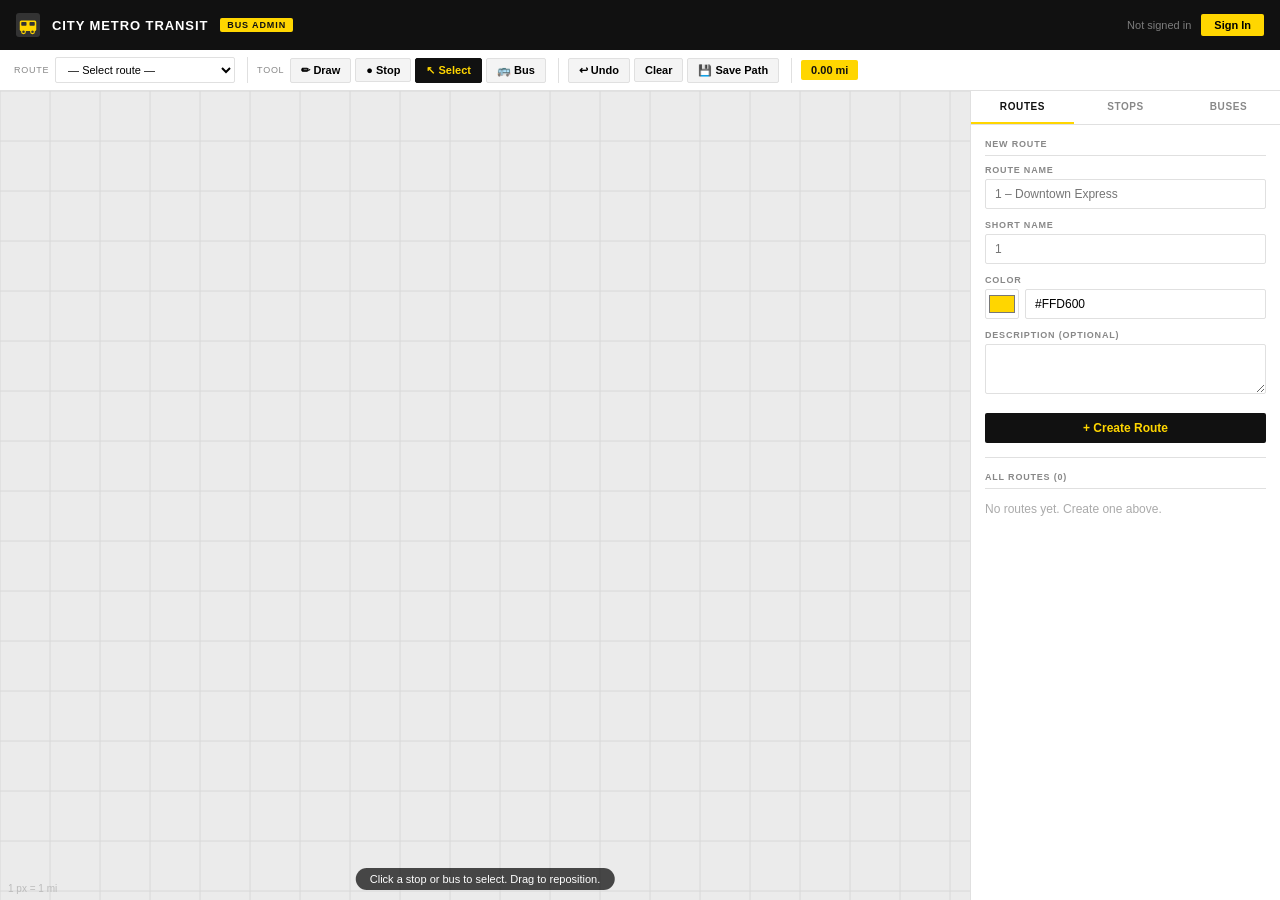
==== commit 2df23923: "Update admin.html" ====
--- a/admin.html
+++ b/admin.html
@@ -7,104 +7,100 @@
 <style>
 * { margin: 0; padding: 0; box-sizing: border-box; }
 :root {
-  --black: #111;
-  --white: #fff;
-  --yellow: #FFD600;
-  --gray: #f4f4f4;
-  --border: #e0e0e0;
-  --mid: #888;
-  --danger: #d93025;
-  --green: #1a8a3c;
-  --panel: 300px;
-}
-body { font-family: Helvetica, Arial, sans-serif; background: var(--white); color: var(--black); display: flex; flex-direction: column; height: 100vh; overflow: hidden; }
+  --blk: #111; --wht: #fff; --yel: #FFD600;
+  --gray: #f4f4f4; --bdr: #e0e0e0; --mid: #888;
+  --red: #d93025; --grn: #1a8a3c; --panel: 310px;
+}
+body { font-family: Helvetica, Arial, sans-serif; background: var(--wht); color: var(--blk); display: flex; flex-direction: column; height: 100vh; overflow: hidden; }
 
 /* Header */
-header { background: var(--black); color: var(--white); display: flex; align-items: center; gap: 14px; padding: 0 16px; height: 50px; flex-shrink: 0; }
+header { background: var(--blk); color: var(--wht); display: flex; align-items: center; gap: 12px; padding: 0 16px; height: 50px; flex-shrink: 0; }
 header h1 { font-size: 13px; font-weight: 800; letter-spacing: 0.07em; text-transform: uppercase; }
-.hdr-badge { background: var(--yellow); color: var(--black); font-size: 9px; font-weight: 900; letter-spacing: 0.1em; text-transform: uppercase; padding: 2px 7px; border-radius: 2px; }
-.hdr-right { margin-left: auto; display: flex; align-items: center; gap: 10px; }
-.hdr-status { font-size: 11px; color: rgba(255,255,255,0.5); }
-.hdr-btn { background: var(--yellow); border: none; padding: 5px 12px; font-family: inherit; font-size: 11px; font-weight: 800; cursor: pointer; border-radius: 2px; }
+.hbadge { background: var(--yel); color: var(--blk); font-size: 9px; font-weight: 900; letter-spacing: 0.1em; text-transform: uppercase; padding: 2px 7px; border-radius: 2px; }
+.hright { margin-left: auto; display: flex; align-items: center; gap: 10px; }
+.hstatus { font-size: 11px; color: rgba(255,255,255,0.45); }
+.hbtn { background: var(--yel); border: none; padding: 5px 13px; font-family: inherit; font-size: 11px; font-weight: 800; cursor: pointer; border-radius: 2px; }
 
 /* Toolbar */
-.toolbar { background: var(--white); border-bottom: 1px solid var(--border); display: flex; align-items: center; gap: 6px; padding: 7px 14px; flex-shrink: 0; overflow-x: auto; }
-.tg { display: flex; align-items: center; gap: 4px; padding-right: 12px; border-right: 1px solid var(--border); margin-right: 4px; flex-shrink: 0; }
+.toolbar { background: var(--wht); border-bottom: 1px solid var(--bdr); display: flex; align-items: center; gap: 5px; padding: 7px 14px; flex-shrink: 0; overflow-x: auto; white-space: nowrap; }
+.tg { display: flex; align-items: center; gap: 4px; padding-right: 12px; border-right: 1px solid var(--bdr); margin-right: 4px; flex-shrink: 0; }
 .tg:last-child { border-right: none; }
-.tl { font-size: 9px; color: var(--mid); text-transform: uppercase; letter-spacing: 0.08em; margin-right: 2px; flex-shrink: 0; }
-.tb { background: var(--gray); border: 1px solid var(--border); padding: 5px 10px; font-family: inherit; font-size: 11px; font-weight: 600; cursor: pointer; border-radius: 2px; transition: all 0.12s; white-space: nowrap; }
-.tb:hover { background: var(--black); color: var(--white); border-color: var(--black); }
-.tb.on { background: var(--black); color: var(--yellow); border-color: var(--black); }
-#rSel { font-family: inherit; font-size: 11px; padding: 5px 8px; border: 1px solid var(--border); border-radius: 2px; background: var(--white); min-width: 170px; }
-#distBadge { font-size: 11px; font-weight: 800; background: var(--yellow); padding: 4px 10px; border-radius: 2px; white-space: nowrap; }
+.tlbl { font-size: 9px; color: var(--mid); text-transform: uppercase; letter-spacing: 0.08em; margin-right: 2px; }
+.tb { background: var(--gray); border: 1px solid var(--bdr); padding: 5px 10px; font-family: inherit; font-size: 11px; font-weight: 600; cursor: pointer; border-radius: 2px; transition: all 0.12s; }
+.tb:hover { background: var(--blk); color: var(--wht); border-color: var(--blk); }
+.tb.on { background: var(--blk); color: var(--yel); border-color: var(--blk); }
+#rSel { font-family: inherit; font-size: 11px; padding: 5px 8px; border: 1px solid var(--bdr); border-radius: 2px; background: var(--wht); min-width: 180px; cursor: pointer; }
+#distBadge { font-size: 11px; font-weight: 800; background: var(--yel); padding: 4px 10px; border-radius: 2px; }
 
 /* Layout */
 .main { display: flex; flex: 1; overflow: hidden; }
 
 /* Canvas */
-.cw { flex: 1; position: relative; overflow: hidden; background: #f0f0f0; }
-#cv { display: block; }
-.hint { position: absolute; bottom: 10px; left: 50%; transform: translateX(-50%); background: rgba(0,0,0,0.72); color: #fff; font-size: 11px; padding: 5px 14px; border-radius: 20px; pointer-events: none; white-space: nowrap; }
+.cw { flex: 1; position: relative; overflow: hidden; background: #ebebeb; }
+#cv { display: block; cursor: crosshair; }
+.chint { position: absolute; bottom: 10px; left: 50%; transform: translateX(-50%); background: rgba(0,0,0,0.7); color: #fff; font-size: 11px; padding: 5px 14px; border-radius: 20px; pointer-events: none; }
 
 /* Panel */
-.panel { width: var(--panel); background: var(--white); border-left: 1px solid var(--border); display: flex; flex-direction: column; flex-shrink: 0; }
-.ptabs { display: flex; border-bottom: 1px solid var(--border); flex-shrink: 0; }
-.ptab { flex: 1; padding: 9px 4px; font-size: 10px; font-weight: 800; text-align: center; cursor: pointer; text-transform: uppercase; letter-spacing: 0.06em; color: var(--mid); border-bottom: 2px solid transparent; transition: all 0.12s; }
-.ptab.on { color: var(--black); border-bottom-color: var(--yellow); }
+.panel { width: var(--panel); background: var(--wht); border-left: 1px solid var(--bdr); display: flex; flex-direction: column; flex-shrink: 0; overflow: hidden; }
+.ptabs { display: flex; border-bottom: 1px solid var(--bdr); flex-shrink: 0; }
+.ptab { flex: 1; padding: 10px 4px; font-size: 10px; font-weight: 800; text-align: center; cursor: pointer; text-transform: uppercase; letter-spacing: 0.06em; color: var(--mid); border-bottom: 2px solid transparent; transition: all 0.12s; user-select: none; }
+.ptab.on { color: var(--blk); border-bottom-color: var(--yel); }
 .pbody { flex: 1; overflow-y: auto; padding: 14px; }
 
-/* Form elements */
+/* Forms */
 .fr { margin-bottom: 11px; }
 .fr label { display: block; font-size: 9px; font-weight: 800; text-transform: uppercase; letter-spacing: 0.09em; color: var(--mid); margin-bottom: 4px; }
-.fr input, .fr select, .fr textarea { width: 100%; font-family: inherit; font-size: 12px; padding: 7px 9px; border: 1px solid var(--border); border-radius: 2px; background: var(--white); }
-.fr input:focus, .fr select:focus, .fr textarea:focus { outline: none; border-color: var(--black); }
-.fr textarea { min-height: 55px; resize: vertical; }
-.cr { display: flex; gap: 6px; align-items: center; }
-.cr input[type=color] { width: 34px; height: 30px; padding: 1px; border: 1px solid var(--border); border-radius: 2px; cursor: pointer; flex-shrink: 0; }
-.btn { width: 100%; padding: 8px; font-family: inherit; font-size: 12px; font-weight: 800; cursor: pointer; border-radius: 2px; border: none; }
-.btn-blk { background: var(--black); color: var(--yellow); }
+.fr input, .fr select, .fr textarea { width: 100%; font-family: inherit; font-size: 12px; padding: 7px 9px; border: 1px solid var(--bdr); border-radius: 2px; background: var(--wht); }
+.fr input:focus, .fr select:focus, .fr textarea:focus { outline: none; border-color: var(--blk); }
+.fr textarea { min-height: 50px; resize: vertical; }
+.crow { display: flex; gap: 6px; align-items: center; }
+.crow input[type=color] { width: 34px; height: 30px; padding: 1px; border: 1px solid var(--bdr); border-radius: 2px; cursor: pointer; flex-shrink: 0; }
+.btn { width: 100%; padding: 8px; font-family: inherit; font-size: 12px; font-weight: 800; cursor: pointer; border-radius: 2px; border: none; margin-top: 4px; }
+.btn-blk { background: var(--blk); color: var(--yel); }
 .btn-blk:hover { background: #222; }
-.btn-sec { background: var(--gray); color: var(--black); border: 1px solid var(--border); margin-top: 5px; }
-.btn-red { background: var(--danger); color: #fff; margin-top: 5px; }
-.sec-title { font-size: 9px; font-weight: 800; text-transform: uppercase; letter-spacing: 0.09em; color: var(--mid); margin-bottom: 9px; padding-bottom: 6px; border-bottom: 1px solid var(--border); }
-.divider { border: none; border-top: 1px solid var(--border); margin: 14px 0; }
-
-/* List items */
-.li { display: flex; align-items: center; gap: 8px; padding: 8px 9px; border: 1px solid var(--border); border-radius: 2px; margin-bottom: 5px; cursor: pointer; transition: all 0.12s; }
-.li:hover { border-color: var(--black); }
-.li.on { border-color: var(--black); background: var(--gray); }
+.btn-sec { background: var(--gray); color: var(--blk); border: 1px solid var(--bdr); }
+.btn-red { background: var(--red); color: #fff; }
+.stitle { font-size: 9px; font-weight: 800; text-transform: uppercase; letter-spacing: 0.09em; color: var(--mid); margin-bottom: 9px; padding-bottom: 6px; border-bottom: 1px solid var(--bdr); display: block; }
+.divider { border: none; border-top: 1px solid var(--bdr); margin: 14px 0; }
+
+/* List */
+.li { display: flex; align-items: center; gap: 8px; padding: 8px 9px; border: 1px solid var(--bdr); border-radius: 2px; margin-bottom: 5px; cursor: pointer; transition: border-color 0.12s; }
+.li:hover { border-color: #999; }
+.li.on { border-color: var(--blk); background: var(--gray); }
 .li-dot { width: 9px; height: 9px; border-radius: 50%; flex-shrink: 0; }
-.li-name { font-size: 12px; font-weight: 700; flex: 1; min-width: 0; white-space: nowrap; overflow: hidden; text-overflow: ellipsis; }
+.li-name { font-size: 12px; font-weight: 700; flex: 1; min-width: 0; overflow: hidden; text-overflow: ellipsis; white-space: nowrap; }
 .li-meta { font-size: 10px; color: var(--mid); flex-shrink: 0; }
-.li-del { font-size: 17px; color: var(--mid); cursor: pointer; padding: 0 2px; flex-shrink: 0; line-height: 1; }
-.li-del:hover { color: var(--danger); }
-
-/* Rail tags */
-.rail-wrap { display: flex; flex-wrap: wrap; gap: 4px; margin-bottom: 7px; min-height: 24px; }
-.rtag { display: inline-flex; align-items: center; gap: 4px; background: var(--gray); border: 1px solid var(--border); border-radius: 20px; padding: 2px 7px; font-size: 10px; }
+.li-del { font-size: 16px; color: var(--mid); cursor: pointer; padding: 0 3px; line-height: 1; flex-shrink: 0; }
+.li-del:hover { color: var(--red); }
+
+/* Rail */
+.rail-wrap { display: flex; flex-wrap: wrap; gap: 4px; margin-bottom: 7px; min-height: 22px; }
+.rtag { display: inline-flex; align-items: center; gap: 4px; background: var(--gray); border: 1px solid var(--bdr); border-radius: 20px; padding: 2px 8px; font-size: 10px; }
 .rtag .rm { cursor: pointer; color: var(--mid); font-weight: 800; margin-left: 2px; }
-.rtag .rm:hover { color: var(--danger); }
+.rtag .rm:hover { color: var(--red); }
 .radd { display: flex; gap: 5px; }
-.radd select, .radd input { flex: 1; font-family: inherit; font-size: 11px; padding: 5px; border: 1px solid var(--border); border-radius: 2px; }
-.radd button { background: var(--black); color: var(--white); border: none; padding: 5px 9px; font-family: inherit; font-size: 11px; cursor: pointer; border-radius: 2px; font-weight: 700; white-space: nowrap; }
-
-/* Speed display */
-.spd { font-size: 30px; font-weight: 900; text-align: center; padding: 10px; background: var(--yellow); border-radius: 2px; margin-bottom: 10px; line-height: 1; }
+.radd select, .radd input { flex: 1; font-family: inherit; font-size: 11px; padding: 5px 6px; border: 1px solid var(--bdr); border-radius: 2px; }
+.radd button { background: var(--blk); color: var(--wht); border: none; padding: 5px 9px; font-family: inherit; font-size: 11px; cursor: pointer; border-radius: 2px; font-weight: 700; }
+
+/* Speed */
+.spd { font-size: 30px; font-weight: 900; text-align: center; padding: 10px; background: var(--yel); border-radius: 2px; margin-bottom: 10px; line-height: 1.1; }
 .spd small { font-size: 12px; font-weight: 400; }
 
-/* Status dot */
+/* Misc */
 .sdot { width: 8px; height: 8px; border-radius: 50%; flex-shrink: 0; }
+.empty-msg { font-size: 12px; color: #aaa; padding: 4px 0; }
 
 /* Toast */
-#toast { position: fixed; bottom: 20px; left: 50%; transform: translateX(-50%); background: var(--black); color: var(--white); padding: 9px 18px; border-radius: 3px; font-size: 12px; display: none; z-index: 9999; white-space: nowrap; }
+#toast { position: fixed; bottom: 18px; left: 50%; transform: translateX(-50%); background: var(--blk); color: var(--wht); padding: 8px 18px; border-radius: 3px; font-size: 12px; display: none; z-index: 9999; pointer-events: none; }
 
 /* Auth modal */
-.mo { position: fixed; inset: 0; background: rgba(0,0,0,0.45); z-index: 1000; display: none; align-items: center; justify-content: center; }
+.mo { position: fixed; inset: 0; background: rgba(0,0,0,0.4); z-index: 1000; display: none; align-items: center; justify-content: center; }
 .mo.open { display: flex; }
-.mbox { background: var(--white); padding: 24px; border-radius: 4px; width: 300px; }
+.mbox { background: var(--wht); padding: 24px; border-radius: 4px; width: 290px; box-shadow: 0 8px 32px rgba(0,0,0,0.18); }
 .mbox h2 { font-size: 16px; margin-bottom: 14px; }
-.mbox input { width: 100%; padding: 8px 10px; font-family: inherit; font-size: 13px; border: 1px solid var(--border); border-radius: 2px; margin-bottom: 10px; }
-.mbox button { width: 100%; padding: 9px; background: var(--black); color: var(--yellow); border: none; font-family: inherit; font-size: 13px; font-weight: 800; cursor: pointer; border-radius: 2px; }
+.mbox input { width: 100%; padding: 8px 10px; font-family: inherit; font-size: 13px; border: 1px solid var(--bdr); border-radius: 2px; margin-bottom: 10px; }
+.mbox input:focus { outline: none; border-color: var(--blk); }
+.mbox button { width: 100%; padding: 9px; background: var(--blk); color: var(--yel); border: none; font-family: inherit; font-size: 13px; font-weight: 800; cursor: pointer; border-radius: 2px; }
 </style>
 </head>
 <body>
@@ -112,20 +108,20 @@
 <header>
   <svg width="24" height="24" viewBox="0 0 32 32" fill="none"><rect width="32" height="32" rx="4" fill="#333"/><rect x="5" y="10" width="22" height="14" rx="2" fill="#FFD600"/><rect x="7" y="12" width="7" height="5" rx="1" fill="#333"/><rect x="18" y="12" width="7" height="5" rx="1" fill="#333"/><circle cx="10" cy="25" r="2.5" fill="#333" stroke="#FFD600" stroke-width="1.5"/><circle cx="22" cy="25" r="2.5" fill="#333" stroke="#FFD600" stroke-width="1.5"/></svg>
   <h1>City Metro Transit</h1>
-  <span class="hdr-badge">Bus Admin</span>
-  <div class="hdr-right">
-    <span class="hdr-status" id="hdrStatus">Not signed in</span>
-    <button class="hdr-btn" id="hdrBtn" onclick="toggleAuth()">Sign In</button>
+  <span class="hbadge">Bus Admin</span>
+  <div class="hright">
+    <span class="hstatus" id="hdrStatus">Not signed in</span>
+    <button class="hbtn" id="hdrBtn" onclick="toggleAuth()">Sign In</button>
   </div>
 </header>
 
 <div class="toolbar">
   <div class="tg">
-    <span class="tl">Route</span>
-    <select id="rSel"><option value="">— Select route —</option></select>
+    <span class="tlbl">Route</span>
+    <select id="rSel" onchange="onRouteChange()"><option value="">— Select route —</option></select>
   </div>
   <div class="tg">
-    <span class="tl">Tool</span>
+    <span class="tlbl">Tool</span>
     <button class="tb" id="tDraw" onclick="setTool('draw')">✏ Draw</button>
     <button class="tb" id="tStop" onclick="setTool('stop')">● Stop</button>
     <button class="tb" id="tSelect" onclick="setTool('select')">↖ Select</button>
@@ -133,7 +129,7 @@
   </div>
   <div class="tg">
     <button class="tb" onclick="undoPt()">↩ Undo</button>
-    <button class="tb" onclick="clearPts()">Clear Path</button>
+    <button class="tb" onclick="clearPts()">Clear</button>
     <button class="tb" onclick="savePath()">💾 Save Path</button>
   </div>
   <div class="tg">
@@ -144,23 +140,24 @@
 <div class="main">
   <div class="cw">
     <canvas id="cv"></canvas>
-    <div class="hint" id="hint">Sign in and select or create a route to begin</div>
+    <div class="chint" id="chint">Sign in to begin</div>
   </div>
   <div class="panel">
-    <div class="ptabs">
-      <div class="ptab on" data-tab="routes" onclick="showTab('routes')">Routes</div>
-      <div class="ptab" data-tab="stops" onclick="showTab('stops')">Stops</div>
-      <div class="ptab" data-tab="buses" onclick="showTab('buses')">Buses</div>
+    <div class="ptabs" id="ptabs">
+      <div class="ptab on" data-tab="routes">Routes</div>
+      <div class="ptab" data-tab="stops">Stops</div>
+      <div class="ptab" data-tab="buses">Buses</div>
     </div>
-    <div class="pbody" id="pbody"></div>
+    <div class="pbody" id="pbody">
+      <p class="empty-msg">Sign in to manage routes.</p>
+    </div>
   </div>
 </div>
 
-<!-- Auth modal -->
 <div class="mo" id="mo" onclick="if(event.target===this)this.classList.remove('open')">
   <div class="mbox">
     <h2>Admin Sign In</h2>
-    <input type="password" id="keyInput" placeholder="Admin key" onkeydown="if(event.key==='Enter')doAuth()">
+    <input type="password" id="keyIn" placeholder="Admin key" onkeydown="if(event.key==='Enter')doAuth()">
     <button onclick="doAuth()">Sign In</button>
   </div>
 </div>
@@ -168,177 +165,208 @@
 <div id="toast"></div>
 
 <script>
-// ── Config ──────────────────────────────────────────────────────
-const API = 'https://city-metro-bus-api.felixfeger46.workers.dev';
-const RAIL_LINES = [
-  { id:'A', name:'A Line', color:'#0057A8' },
-  { id:'B', name:'B Line', color:'#CC0000' },
-  { id:'D', name:'D Line', color:'#7B2D8B' },
-  { id:'E', name:'E Line', color:'#F5A623' },
-  { id:'F', name:'F Line', color:'#FF6B00' },
-  { id:'K', name:'K Line', color:'#E91E8C' },
+// ── Config ─────────────────────────────────────────────────
+const BASE = 'https://city-metro-bus-api.felixfeger46.workers.dev';
+const RAIL = [
+  {id:'A',name:'A Line',color:'#0057A8'},
+  {id:'B',name:'B Line',color:'#CC0000'},
+  {id:'D',name:'D Line',color:'#7B2D8B'},
+  {id:'E',name:'E Line',color:'#F5A623'},
+  {id:'F',name:'F Line',color:'#FF6B00'},
+  {id:'K',name:'K Line',color:'#E91E8C'},
 ];
 
-// ── State ────────────────────────────────────────────────────────
-let key = localStorage.getItem('cmt_bus_key') || '';
-let tool = 'select';
+// ── State ───────────────────────────────────────────────────
+let adminKey = localStorage.getItem('cmt_key') || '';
 let routes = [], stops = [], buses = [];
 let activeRoute = null;
-let pts = [];          // current draw path (unsaved)
-let selStop = null;
-let selBus = null;
-let tab = 'routes';
+let drawPts = [];
+let selStop = null, selBus = null;
+let activeTab = 'routes';
 let drag = null;
-
-// ── Canvas ───────────────────────────────────────────────────────
+let tool = 'select';
+
+// ── Canvas setup ────────────────────────────────────────────
 const cv = document.getElementById('cv');
 const ctx = cv.getContext('2d');
 
 function resizeCv() {
-  const w = cv.parentElement;
-  cv.width = w.clientWidth;
-  cv.height = w.clientHeight;
+  cv.width  = cv.parentElement.clientWidth;
+  cv.height = cv.parentElement.clientHeight;
   render();
 }
 window.addEventListener('resize', resizeCv);
 
-// ── Auth ─────────────────────────────────────────────────────────
+// ── Auth ────────────────────────────────────────────────────
 function toggleAuth() {
-  if (key) {
-    key = '';
-    localStorage.removeItem('cmt_bus_key');
-    document.getElementById('hdrStatus').textContent = 'Not signed in';
-    document.getElementById('hdrBtn').textContent = 'Sign In';
+  if (adminKey) {
+    adminKey = '';
+    localStorage.removeItem('cmt_key');
+    setAuthUI(false);
+    routes = []; stops = []; buses = [];
+    activeRoute = null; drawPts = [];
+    selStop = null; selBus = null;
+    refreshSelect();
+    renderPanel();
+    render();
     toast('Signed out');
   } else {
-    document.getElementById('keyInput').value = '';
+    document.getElementById('keyIn').value = '';
     document.getElementById('mo').classList.add('open');
-    setTimeout(() => document.getElementById('keyInput').focus(), 100);
+    setTimeout(() => document.getElementById('keyIn').focus(), 80);
   }
 }
 
 function doAuth() {
-  const v = document.getElementById('keyInput').value.trim();
+  const v = document.getElementById('keyIn').value.trim();
   if (!v) return;
-  key = v;
-  localStorage.setItem('cmt_bus_key', key);
+  adminKey = v;
+  localStorage.setItem('cmt_key', adminKey);
   document.getElementById('mo').classList.remove('open');
-  document.getElementById('hdrStatus').textContent = 'Authenticated';
-  document.getElementById('hdrBtn').textContent = 'Sign Out';
+  setAuthUI(true);
   toast('Signed in');
   loadAll();
 }
 
-if (key) {
-  document.getElementById('hdrStatus').textContent = 'Authenticated';
-  document.getElementById('hdrBtn').textContent = 'Sign Out';
-}
-
-// ── API ───────────────────────────────────────────────────────────
+function setAuthUI(on) {
+  document.getElementById('hdrStatus').textContent = on ? 'Authenticated' : 'Not signed in';
+  document.getElementById('hdrBtn').textContent = on ? 'Sign Out' : 'Sign In';
+}
+
+if (adminKey) setAuthUI(true);
+
+// ── API ─────────────────────────────────────────────────────
 async function api(path, method='GET', body=null) {
-  const opts = { method, headers: { 'Content-Type':'application/json', Authorization:`Bearer ${key}` } };
-  if (body) opts.body = JSON.stringify(body);
+  // Ensure no double slash
+  const url = BASE.replace(/\/$/, '') + '/' + path.replace(/^\//, '');
+  const opts = {
+    method,
+    headers: { 'Content-Type': 'application/json', Authorization: `Bearer ${adminKey}` }
+  };
+  if (body !== null) opts.body = JSON.stringify(body);
   try {
-    const r = await fetch(API + path, opts);
-    const d = await r.json();
-    if (d.error) { toast('Error: ' + d.error); return null; }
-    return d;
-  } catch(e) { toast('Network error'); return null; }
-}
-
-// ── Load all data ─────────────────────────────────────────────────
+    const res = await fetch(url, opts);
+    const text = await res.text();
+    if (!text) return { success: true };
+    const data = JSON.parse(text);
+    if (data && data.error) { toast('API: ' + data.error); return null; }
+    return data;
+  } catch (e) {
+    toast('Network error: ' + e.message);
+    return null;
+  }
+}
+
+function safeArr(v) {
+  return Array.isArray(v) ? v : [];
+}
+
+function parseJ(s, fallback=[]) {
+  try { return JSON.parse(s || '[]'); } catch { return fallback; }
+}
+
+// ── Load all ────────────────────────────────────────────────
 async function loadAll() {
+  document.getElementById('pbody').innerHTML = '<p class="empty-msg">Loading…</p>';
   const [r, s, b] = await Promise.all([
-    api('/api/routes'),
-    api('/api/stops'),
-    api('/api/buses'),
+    api('api/routes'),
+    api('api/stops'),
+    api('api/buses'),
   ]);
-  routes = Array.isArray(r) ? r : [];
-  stops  = Array.isArray(s) ? s : [];
-  buses  = Array.isArray(b) ? b : [];
-  rebuildRouteSelect();
+  routes = safeArr(r);
+  stops  = safeArr(s);
+  buses  = safeArr(b);
+  refreshSelect();
   renderPanel();
   render();
 }
 
-function rebuildRouteSelect() {
+// ── Route dropdown ──────────────────────────────────────────
+function refreshSelect() {
   const sel = document.getElementById('rSel');
   const prev = sel.value;
   sel.innerHTML = '<option value="">— Select route —</option>';
   routes.forEach(r => {
     const o = document.createElement('option');
     o.value = r.id;
-    o.textContent = `${r.short_name} – ${r.name}`;
+    o.textContent = r.short_name + ' – ' + r.name;
     sel.appendChild(o);
   });
-  // Restore selection if still valid
-  if (prev && routes.find(r => r.id === prev)) sel.value = prev;
-}
-
-document.getElementById('rSel').addEventListener('change', e => {
-  activeRoute = routes.find(r => r.id === e.target.value) || null;
-  pts = activeRoute ? parsePts(activeRoute.path_data) : [];
+  if (activeRoute && routes.find(r => r.id === activeRoute.id)) {
+    sel.value = activeRoute.id;
+  }
+}
+
+function onRouteChange() {
+  const id = document.getElementById('rSel').value;
+  activeRoute = id ? (routes.find(r => r.id === id) || null) : null;
+  drawPts = activeRoute ? parseJ(activeRoute.path_data) : [];
   selStop = null; selBus = null;
   updateDist();
   renderPanel();
   render();
-});
-
-function parsePts(data) {
-  try { return JSON.parse(data || '[]'); } catch { return []; }
-}
-
-// ── Tool ──────────────────────────────────────────────────────────
+  if (activeRoute) setHint('draw');
+}
+
+// ── Tools ───────────────────────────────────────────────────
 function setTool(t) {
   tool = t;
-  document.querySelectorAll('.tb[id^=t]').forEach(b => b.classList.remove('on'));
-  const btn = document.getElementById('t' + t.charAt(0).toUpperCase() + t.slice(1));
-  if (btn) btn.classList.add('on');
+  ['Draw','Stop','Select','Bus'].forEach(name => {
+    const el = document.getElementById('t' + name);
+    if (el) el.classList.toggle('on', name.toLowerCase() === t);
+  });
+  setHint(t);
+}
+
+function setHint(t) {
   const hints = {
-    draw: 'Click to add waypoints. Right-click or Save Path when done.',
-    stop: 'Click on the canvas to place a bus stop.',
-    select: 'Click a stop or bus to select and edit it. Drag to move.',
-    bus: 'Click anywhere on canvas to place a bus on the active route.',
+    draw:   'Click to add waypoints. Right-click or Save Path when done.',
+    stop:   'Click on the canvas to place a bus stop.',
+    select: 'Click a stop or bus to select. Drag to reposition.',
+    bus:    'Click on the canvas to place a bus on the active route.',
   };
-  document.getElementById('hint').textContent = hints[t] || '';
-}
+  document.getElementById('chint').textContent = hints[t] || '';
+}
+
 setTool('select');
 
-// ── Canvas interactions ───────────────────────────────────────────
+// ── Canvas events ───────────────────────────────────────────
 cv.addEventListener('mousedown', onDown);
 cv.addEventListener('mousemove', onMove);
-cv.addEventListener('mouseup', onUp);
-cv.addEventListener('contextmenu', e => { e.preventDefault(); if(tool==='draw') savePath(); });
-
-function pos(e) {
+cv.addEventListener('mouseup',   onUp);
+cv.addEventListener('contextmenu', e => { e.preventDefault(); if (tool === 'draw') savePath(); });
+
+function cpos(e) {
   const r = cv.getBoundingClientRect();
   return { x: e.clientX - r.left, y: e.clientY - r.top };
 }
-function dist2(a, b) { return Math.sqrt((a.x-b.x)**2 + (a.y-b.y)**2); }
+function d2(a, b) { return Math.sqrt((a.x-b.x)**2 + (a.y-b.y)**2); }
 
 function onDown(e) {
   if (e.button !== 0) return;
-  const p = pos(e);
+  const p = cpos(e);
 
   if (tool === 'select') {
-    const hitStop = stops.find(s => dist2(p, s) < 14);
-    if (hitStop) {
-      selStop = hitStop; selBus = null;
-      drag = { type:'stop', obj:hitStop, ox:p.x-hitStop.x, oy:p.y-hitStop.y };
-      showTab('stops'); renderPanel(); render(); return;
+    const hs = stops.find(s => d2(p, s) < 14);
+    if (hs) {
+      selStop = hs; selBus = null;
+      drag = { type: 'stop', obj: hs, ox: p.x - hs.x, oy: p.y - hs.y };
+      showTab('stops'); return;
     }
-    const hitBus = buses.find(b => dist2(p, {x:b.current_x, y:b.current_y}) < 16);
-    if (hitBus) {
-      selBus = hitBus; selStop = null;
-      drag = { type:'bus', obj:hitBus, ox:p.x-hitBus.current_x, oy:p.y-hitBus.current_y };
-      showTab('buses'); renderPanel(); render(); return;
+    const hb = buses.find(b => d2(p, { x: b.current_x, y: b.current_y }) < 16);
+    if (hb) {
+      selBus = hb; selStop = null;
+      drag = { type: 'bus', obj: hb, ox: p.x - hb.current_x, oy: p.y - hb.current_y };
+      showTab('buses'); return;
     }
-    selStop = null; selBus = null; renderPanel(); render(); return;
+    selStop = null; selBus = null;
+    renderPanel(); render();
+    return;
   }
 
   if (tool === 'draw') {
     if (!activeRoute) { toast('Select a route first'); return; }
-    pts.push({x:p.x, y:p.y});
+    drawPts.push({ x: p.x, y: p.y });
     updateDist(); render(); return;
   }
 
@@ -355,215 +383,204 @@
 
 function onMove(e) {
   if (!drag) return;
-  const p = pos(e);
-  if (drag.type === 'stop') { drag.obj.x = p.x - drag.ox; drag.obj.y = p.y - drag.oy; }
-  else if (drag.type === 'bus') { drag.obj.current_x = p.x - drag.ox; drag.obj.current_y = p.y - drag.oy; }
+  const p = cpos(e);
+  if (drag.type === 'stop') {
+    drag.obj.x = p.x - drag.ox;
+    drag.obj.y = p.y - drag.oy;
+  } else {
+    drag.obj.current_x = p.x - drag.ox;
+    drag.obj.current_y = p.y - drag.oy;
+  }
   render();
 }
 
 async function onUp() {
   if (!drag) return;
-  if (drag.type === 'stop') {
-    const s = drag.obj;
-    await api(`/api/stops/${s.id}`, 'PUT', {x:s.x, y:s.y});
-  } else if (drag.type === 'bus') {
-    const b = drag.obj;
-    await api(`/api/buses/${b.id}`, 'PUT', {current_x:b.current_x, current_y:b.current_y});
-  }
+  const d = drag;
   drag = null;
-}
-
-// ── Path actions ──────────────────────────────────────────────────
-function undoPt() { pts.pop(); updateDist(); render(); }
-function clearPts() { if(confirm('Clear all waypoints?')) { pts=[]; updateDist(); render(); } }
-
-function calcDist(p) {
-  let d = 0;
-  for(let i=1;i<p.length;i++) d += dist2(p[i-1],p[i]);
-  return d;
+  if (d.type === 'stop') {
+    await api(`api/stops/${d.obj.id}`, 'PUT', { x: d.obj.x, y: d.obj.y });
+  } else {
+    await api(`api/buses/${d.obj.id}`, 'PUT', { current_x: d.obj.current_x, current_y: d.obj.current_y });
+  }
+}
+
+// ── Path ────────────────────────────────────────────────────
+function calcDist(pts) {
+  let total = 0;
+  for (let i = 1; i < pts.length; i++) total += d2(pts[i-1], pts[i]);
+  return total;
 }
 function updateDist() {
-  document.getElementById('distBadge').textContent = calcDist(pts).toFixed(2) + ' mi total';
-}
+  document.getElementById('distBadge').textContent = calcDist(drawPts).toFixed(2) + ' mi total';
+}
+function undoPt() { drawPts.pop(); updateDist(); render(); }
+function clearPts() { if (confirm('Clear all waypoints?')) { drawPts = []; updateDist(); render(); } }
 
 async function savePath() {
   if (!activeRoute) { toast('No route selected'); return; }
-  const d = calcDist(pts);
-  const res = await api(`/api/routes/${activeRoute.id}`, 'PUT', { path_data: pts, total_distance: d });
+  const dist = calcDist(drawPts);
+  const res = await api(`api/routes/${activeRoute.id}`, 'PUT', { path_data: drawPts, total_distance: dist });
   if (res) {
-    activeRoute.path_data = JSON.stringify(pts);
-    activeRoute.total_distance = d;
-    const idx = routes.findIndex(r=>r.id===activeRoute.id);
-    if(idx>=0) routes[idx] = {...routes[idx], path_data:JSON.stringify(pts), total_distance:d};
+    activeRoute.path_data = JSON.stringify(drawPts);
+    activeRoute.total_distance = dist;
+    const idx = routes.findIndex(r => r.id === activeRoute.id);
+    if (idx >= 0) routes[idx] = { ...routes[idx], path_data: JSON.stringify(drawPts), total_distance: dist };
     toast('Path saved ✓');
+    renderPanel();
     render();
   }
 }
 
-// ── Stop placement ────────────────────────────────────────────────
+// ── Place stop ──────────────────────────────────────────────
 async function placeStop(p) {
   const name = prompt('Stop name:');
-  if (!name?.trim()) return;
-  const res = await api('/api/stops', 'POST', {
-    name: name.trim(),
-    x: p.x, y: p.y,
+  if (!name || !name.trim()) return;
+  const res = await api('api/stops', 'POST', {
+    name: name.trim(), x: p.x, y: p.y,
     routes: activeRoute ? [activeRoute.id] : [],
     rail_connections: [],
   });
-  if (res?.id) {
-    const ns = { id:res.id, name:name.trim(), x:p.x, y:p.y, routes:JSON.stringify(activeRoute?[activeRoute.id]:[]), rail_connections:'[]' };
+  if (res && res.id) {
+    const ns = { id: res.id, name: name.trim(), x: p.x, y: p.y, routes: JSON.stringify(activeRoute ? [activeRoute.id] : []), rail_connections: '[]' };
     stops.push(ns);
     selStop = ns; selBus = null;
     showTab('stops');
-    renderPanel(); render();
     toast('Stop placed ✓');
-  }
-}
-
-// ── Bus placement ─────────────────────────────────────────────────
+    render();
+  }
+}
+
+// ── Place bus ───────────────────────────────────────────────
 async function placeBus(p) {
   const num = prompt('Bus number (e.g. 101):');
-  if (!num?.trim()) return;
-  const res = await api('/api/buses', 'POST', {
-    route_id: activeRoute.id,
-    bus_number: num.trim(),
+  if (!num || !num.trim()) return;
+  const res = await api('api/buses', 'POST', {
+    route_id: activeRoute.id, bus_number: num.trim(),
     current_x: p.x, current_y: p.y,
-    current_speed: 25,
-    status: 'in_service',
+    current_speed: 25, status: 'in_service',
   });
-  if (res?.id) {
+  if (res && res.id) {
     const nb = {
-      id:res.id, bus_number:num.trim(),
-      route_id:activeRoute.id, current_x:p.x, current_y:p.y,
-      current_speed:25, status:'in_service',
-      route_name:activeRoute.name, short_name:activeRoute.short_name, color:activeRoute.color,
+      id: res.id, bus_number: num.trim(),
+      route_id: activeRoute.id, current_x: p.x, current_y: p.y,
+      current_speed: 25, status: 'in_service',
+      route_name: activeRoute.name, short_name: activeRoute.short_name, color: activeRoute.color,
     };
     buses.push(nb);
     selBus = nb; selStop = null;
     showTab('buses');
-    renderPanel(); render();
     toast('Bus placed ✓');
-  }
-}
-
-// ── Render ────────────────────────────────────────────────────────
+    render();
+  }
+}
+
+// ── Render canvas ───────────────────────────────────────────
 function render() {
-  const W=cv.width, H=cv.height;
-  ctx.clearRect(0,0,W,H);
-
-  // Background
-  ctx.fillStyle = '#eeeeee';
-  ctx.fillRect(0,0,W,H);
+  const W = cv.width, H = cv.height;
+  ctx.clearRect(0, 0, W, H);
+  ctx.fillStyle = '#ebebeb';
+  ctx.fillRect(0, 0, W, H);
 
   // Grid
   ctx.strokeStyle = '#d8d8d8';
   ctx.lineWidth = 1;
-  for(let x=0;x<W;x+=50){ ctx.beginPath();ctx.moveTo(x,0);ctx.lineTo(x,H);ctx.stroke(); }
-  for(let y=0;y<H;y+=50){ ctx.beginPath();ctx.moveTo(0,y);ctx.lineTo(W,y);ctx.stroke(); }
-
-  // Scale label
-  ctx.fillStyle = '#aaa';
+  for (let x = 0; x < W; x += 50) { ctx.beginPath(); ctx.moveTo(x,0); ctx.lineTo(x,H); ctx.stroke(); }
+  for (let y = 0; y < H; y += 50) { ctx.beginPath(); ctx.moveTo(0,y); ctx.lineTo(W,y); ctx.stroke(); }
+  ctx.fillStyle = '#bbb';
   ctx.font = '10px Helvetica';
-  ctx.fillText('1 px = 1 mi', 8, H-8);
+  ctx.fillText('1 px = 1 mi', 8, H - 8);
 
   // All saved routes
   routes.forEach(route => {
-    const rpts = parsePts(route.path_data);
-    if(rpts.length < 2) return;
+    const pts = parseJ(route.path_data);
+    if (pts.length < 2) return;
     ctx.strokeStyle = route.color || '#FFD600';
-    ctx.lineWidth = route.id === activeRoute?.id ? 5 : 3;
-    ctx.globalAlpha = route.id === activeRoute?.id ? 1 : 0.45;
-    ctx.lineCap = 'round';
-    ctx.lineJoin = 'round';
+    ctx.lineWidth = (activeRoute && route.id === activeRoute.id) ? 5 : 3;
+    ctx.globalAlpha = (activeRoute && route.id === activeRoute.id) ? 1 : 0.4;
+    ctx.lineCap = 'round'; ctx.lineJoin = 'round';
     ctx.beginPath();
-    ctx.moveTo(rpts[0].x, rpts[0].y);
-    rpts.forEach(p => ctx.lineTo(p.x,p.y));
+    ctx.moveTo(pts[0].x, pts[0].y);
+    pts.forEach(p => ctx.lineTo(p.x, p.y));
     ctx.stroke();
     ctx.globalAlpha = 1;
   });
 
-  // Unsaved draw path
-  if(pts.length > 0 && activeRoute) {
+  // Live draw path
+  if (drawPts.length > 0 && activeRoute) {
     ctx.strokeStyle = activeRoute.color || '#FFD600';
     ctx.lineWidth = 5;
-    ctx.lineCap = 'round';
-    ctx.lineJoin = 'round';
-    ctx.setLineDash([8,4]);
+    ctx.lineCap = 'round'; ctx.lineJoin = 'round';
+    ctx.setLineDash([8, 4]);
     ctx.beginPath();
-    ctx.moveTo(pts[0].x, pts[0].y);
-    pts.forEach(p => ctx.lineTo(p.x,p.y));
+    ctx.moveTo(drawPts[0].x, drawPts[0].y);
+    drawPts.forEach(p => ctx.lineTo(p.x, p.y));
     ctx.stroke();
     ctx.setLineDash([]);
 
     // Segment distance labels
-    for(let i=1;i<pts.length;i++) {
-      const d = dist2(pts[i-1],pts[i]).toFixed(2);
-      const mx = (pts[i-1].x + pts[i].x)/2;
-      const my = (pts[i-1].y + pts[i].y)/2;
-      ctx.fillStyle = 'rgba(255,255,255,0.85)';
-      ctx.fillRect(mx-24,my-13,48,16);
+    ctx.textAlign = 'center';
+    for (let i = 1; i < drawPts.length; i++) {
+      const seg = d2(drawPts[i-1], drawPts[i]).toFixed(2);
+      const mx = (drawPts[i-1].x + drawPts[i].x) / 2;
+      const my = (drawPts[i-1].y + drawPts[i].y) / 2;
+      ctx.fillStyle = 'rgba(255,255,255,0.88)';
+      ctx.fillRect(mx - 24, my - 13, 48, 16);
       ctx.fillStyle = '#333';
       ctx.font = 'bold 9px Helvetica';
-      ctx.textAlign = 'center';
-      ctx.fillText(d+' mi', mx, my-0.5);
-      ctx.textAlign = 'left';
+      ctx.fillText(seg + ' mi', mx, my);
     }
+    ctx.textAlign = 'left';
 
     // Waypoint dots
-    pts.forEach((p,i) => {
-      ctx.fillStyle = i===0 ? '#22aa55' : (activeRoute.color||'#FFD600');
-      ctx.beginPath();
-      ctx.arc(p.x,p.y,4,0,Math.PI*2);
-      ctx.fill();
+    drawPts.forEach((p, i) => {
+      ctx.fillStyle = i === 0 ? '#22aa55' : (activeRoute.color || '#FFD600');
+      ctx.beginPath(); ctx.arc(p.x, p.y, 4, 0, Math.PI*2); ctx.fill();
     });
   }
 
   // Stops
   stops.forEach(s => {
-    const isSel = selStop?.id === s.id;
-    const hasRail = (() => { try { return JSON.parse(s.rail_connections||'[]').length > 0; } catch { return false; } })();
+    const isSel = selStop && selStop.id === s.id;
+    const hasRail = parseJ(s.rail_connections).length > 0;
     ctx.fillStyle = isSel ? '#FFD600' : '#fff';
     ctx.strokeStyle = isSel ? '#000' : '#444';
     ctx.lineWidth = isSel ? 3 : 2;
-    ctx.beginPath();
-    ctx.arc(s.x, s.y, isSel ? 10 : 7, 0, Math.PI*2);
-    ctx.fill();
-    ctx.stroke();
-    if(hasRail) {
+    ctx.beginPath(); ctx.arc(s.x, s.y, isSel ? 10 : 7, 0, Math.PI*2);
+    ctx.fill(); ctx.stroke();
+    if (hasRail) {
       ctx.fillStyle = '#0057A8';
-      ctx.beginPath();
-      ctx.arc(s.x+5, s.y-5, 4, 0, Math.PI*2);
-      ctx.fill();
+      ctx.beginPath(); ctx.arc(s.x + 6, s.y - 6, 4, 0, Math.PI*2); ctx.fill();
     }
     ctx.fillStyle = '#111';
     ctx.font = isSel ? 'bold 12px Helvetica' : '11px Helvetica';
-    ctx.fillText(s.name, s.x+13, s.y+4);
+    ctx.fillText(s.name, s.x + 13, s.y + 4);
   });
 
   // Buses
   buses.forEach(b => {
-    const x=b.current_x, y=b.current_y;
-    const isSel = selBus?.id === b.id;
-    const color = b.color || '#FFD600';
-    ctx.fillStyle = color;
+    const x = b.current_x, y = b.current_y;
+    const isSel = selBus && selBus.id === b.id;
+    const col = b.color || '#FFD600';
+    ctx.fillStyle = col;
     ctx.strokeStyle = isSel ? '#000' : '#444';
     ctx.lineWidth = isSel ? 3 : 1.5;
-    rr(ctx, x-13, y-8, 26,16, 3);
+    rrect(x - 13, y - 8, 26, 16, 3);
     ctx.fill(); ctx.stroke();
     ctx.fillStyle = '#000';
     ctx.font = 'bold 8px Helvetica';
     ctx.textAlign = 'center';
-    ctx.fillText(b.short_name || b.bus_number || '', x, y+3);
+    ctx.fillText(b.short_name || b.bus_number || '', x, y + 3);
     ctx.textAlign = 'left';
-    if(b.current_speed > 0) {
+    if (b.current_speed > 0) {
       ctx.fillStyle = 'rgba(0,0,0,0.6)';
       ctx.font = '9px Helvetica';
-      ctx.fillText(b.current_speed+' mph', x-13, y-11);
+      ctx.fillText(b.current_speed + ' mph', x - 13, y - 11);
     }
   });
 }
 
-function rr(ctx,x,y,w,h,r){
+function rrect(x, y, w, h, r) {
   ctx.beginPath();
   ctx.moveTo(x+r,y); ctx.lineTo(x+w-r,y);
   ctx.quadraticCurveTo(x+w,y,x+w,y+r);
@@ -576,126 +593,124 @@
   ctx.closePath();
 }
 
-// ── Panel ─────────────────────────────────────────────────────────
+// ── Panel tabs ───────────────────────────────────────────────
+document.getElementById('ptabs').addEventListener('click', e => {
+  const tab = e.target.closest('.ptab');
+  if (tab && tab.dataset.tab) showTab(tab.dataset.tab);
+});
+
 function showTab(t) {
-  tab = t;
-  document.querySelectorAll('.ptab').forEach(el => el.classList.toggle('on', el.dataset.tab === t));
+  activeTab = t;
+  document.querySelectorAll('.ptab').forEach(el => {
+    el.classList.toggle('on', el.dataset.tab === t);
+  });
   renderPanel();
 }
 
 function renderPanel() {
   const body = document.getElementById('pbody');
-  if (tab==='routes') renderRoutes(body);
-  else if (tab==='stops') renderStops(body);
+  if (activeTab === 'routes') renderRoutes(body);
+  else if (activeTab === 'stops') renderStops(body);
   else renderBuses(body);
 }
 
-// ── Routes tab ────────────────────────────────────────────────────
+// ── Routes panel ─────────────────────────────────────────────
 function renderRoutes(body) {
-  let h = `
-    <div class="sec-title">New Route</div>
+  const list = routes.map(r => `
+    <div class="li ${activeRoute && activeRoute.id === r.id ? 'on' : ''}" onclick="selectRoute('${r.id}')">
+      <div class="li-dot" style="background:${r.color}"></div>
+      <div style="flex:1;min-width:0">
+        <div class="li-name">${esc(r.short_name)} – ${esc(r.name)}</div>
+        <div class="li-meta">${r.total_distance ? r.total_distance.toFixed(2)+' mi' : 'No path'}</div>
+      </div>
+      <span class="li-del" onclick="event.stopPropagation();delRoute('${r.id}')">×</span>
+    </div>`).join('');
+
+  body.innerHTML = `
+    <span class="stitle">New Route</span>
     <div class="fr"><label>Route Name</label><input id="rName" placeholder="1 – Downtown Express"></div>
     <div class="fr"><label>Short Name</label><input id="rShort" placeholder="1" maxlength="4"></div>
     <div class="fr"><label>Color</label>
-      <div class="cr">
+      <div class="crow">
         <input type="color" id="rCP" value="#FFD600" oninput="document.getElementById('rCT').value=this.value">
         <input type="text" id="rCT" value="#FFD600" oninput="document.getElementById('rCP').value=this.value">
       </div>
     </div>
-    <div class="fr"><label>Description</label><textarea id="rDesc"></textarea></div>
+    <div class="fr"><label>Description (optional)</label><textarea id="rDesc"></textarea></div>
     <button class="btn btn-blk" onclick="createRoute()">+ Create Route</button>
     <hr class="divider">
-    <div class="sec-title">All Routes (${routes.length})</div>`;
-
-  if (!routes.length) {
-    h += '<p style="font-size:12px;color:#aaa">No routes yet. Create one above.</p>';
-  } else {
-    routes.forEach(r => {
-      const isSel = activeRoute?.id === r.id;
-      h += `<div class="li ${isSel?'on':''}" onclick="selectRoute('${r.id}')">
-        <div class="li-dot" style="background:${r.color}"></div>
-        <div style="flex:1;min-width:0">
-          <div class="li-name">${r.short_name} – ${r.name}</div>
-          <div class="li-meta">${r.total_distance ? r.total_distance.toFixed(2)+' mi' : 'No path'}</div>
-        </div>
-        <span class="li-del" onclick="delRoute(event,'${r.id}')">×</span>
-      </div>`;
-    });
-  }
-
-  body.innerHTML = h;
+    <span class="stitle">All Routes (${routes.length})</span>
+    ${routes.length ? list : '<p class="empty-msg">No routes yet. Create one above.</p>'}`;
 }
 
 async function createRoute() {
-  if (!key) { toast('Sign in first'); return; }
-  const name = document.getElementById('rName').value.trim();
-  const short_name = document.getElementById('rShort').value.trim();
-  const color = document.getElementById('rCT').value.trim() || '#FFD600';
-  const description = document.getElementById('rDesc').value.trim();
-  if (!name || !short_name) { toast('Name and short name are required'); return; }
-  const res = await api('/api/routes', 'POST', { name, short_name, color, description });
-  if (res?.id) {
-    const nr = { id:res.id, name, short_name, color, description, path_data:'[]', stops_order:'[]', total_distance:0, active:1 };
+  if (!adminKey) { toast('Sign in first'); return; }
+  const name      = (document.getElementById('rName').value || '').trim();
+  const short_name = (document.getElementById('rShort').value || '').trim();
+  const color     = (document.getElementById('rCT').value || '#FFD600').trim();
+  const description = (document.getElementById('rDesc').value || '').trim();
+  if (!name || !short_name) { toast('Name and short name required'); return; }
+  const res = await api('api/routes', 'POST', { name, short_name, color, description });
+  if (res && res.id) {
+    const nr = { id: res.id, name, short_name, color, description, path_data: '[]', total_distance: 0, active: 1 };
     routes.push(nr);
-    rebuildRouteSelect();
-    // Auto-select the new route
     activeRoute = nr;
-    document.getElementById('rSel').value = nr.id;
-    pts = [];
+    drawPts = [];
     updateDist();
+    refreshSelect();
     renderPanel();
     render();
-    toast('Route created ✓');
+    toast('Route created: ' + short_name + ' – ' + name);
   }
 }
 
 function selectRoute(id) {
   activeRoute = routes.find(r => r.id === id) || null;
   document.getElementById('rSel').value = activeRoute ? id : '';
-  pts = activeRoute ? parsePts(activeRoute.path_data) : [];
+  drawPts = activeRoute ? parseJ(activeRoute.path_data) : [];
   selStop = null; selBus = null;
   updateDist();
   renderPanel();
   render();
 }
 
-async function delRoute(e, id) {
-  e.stopPropagation();
+async function delRoute(id) {
   if (!confirm('Delete this route?')) return;
-  const res = await api(`/api/routes/${id}`, 'DELETE');
+  const res = await api(`api/routes/${id}`, 'DELETE');
   if (res) {
     routes = routes.filter(r => r.id !== id);
-    if (activeRoute?.id === id) { activeRoute = null; pts = []; updateDist(); }
-    rebuildRouteSelect();
-    renderPanel(); render();
+    if (activeRoute && activeRoute.id === id) { activeRoute = null; drawPts = []; updateDist(); }
+    refreshSelect();
+    renderPanel();
+    render();
     toast('Route deleted');
   }
 }
 
-// ── Stops tab ─────────────────────────────────────────────────────
+// ── Stops panel ──────────────────────────────────────────────
 function renderStops(body) {
   if (selStop) {
     const s = selStop;
-    const conns = (() => { try { return JSON.parse(s.rail_connections||'[]'); } catch { return []; } })();
+    const conns = parseJ(s.rail_connections);
     const tagsHtml = conns.length
-      ? conns.map((rc,i) => {
-          const rl = RAIL_LINES.find(l=>l.id===rc.line);
+      ? conns.map((rc, i) => {
+          const rl = RAIL.find(l => l.id === rc.line);
           return `<div class="rtag">
-            <span style="width:8px;height:8px;border-radius:50%;background:${rl?.color||'#888'};display:inline-block"></span>
-            ${rc.line} – ${rc.station_name}
+            <span style="width:8px;height:8px;border-radius:50%;background:${rl ? rl.color : '#888'};display:inline-block"></span>
+            ${esc(rc.line)} – ${esc(rc.station_name)}
             <span class="rm" onclick="rmRail(${i})">×</span>
           </div>`;
         }).join('')
-      : '<span style="font-size:11px;color:#aaa">None</span>';
+      : '<span class="empty-msg">None added</span>';
 
     body.innerHTML = `
-      <button class="btn btn-sec" onclick="selStop=null;renderPanel()" style="margin-bottom:12px">← Back to list</button>
-      <div class="fr"><label>Stop Name</label><input id="sN" value="${s.name}"></div>
+      <button class="btn btn-sec" style="margin-bottom:12px" onclick="selStop=null;renderPanel()">← Back</button>
+      <div class="fr"><label>Stop Name</label><input id="sN" value="${esc(s.name)}"></div>
       <div class="fr">
         <label>Rail Connections</label>
         <div class="rail-wrap" id="railWrap">${tagsHtml}</div>
         <div class="radd">
-          <select id="rlSel"><option value="">Line…</option>${RAIL_LINES.map(l=>`<option value="${l.id}">${l.name}</option>`).join('')}</select>
+          <select id="rlLine"><option value="">Line…</option>${RAIL.map(l=>`<option value="${l.id}">${l.name}</option>`).join('')}</select>
           <input type="text" id="rlStn" placeholder="Station name">
           <button onclick="addRail()">Add</button>
         </div>
@@ -705,38 +720,34 @@
     return;
   }
 
-  // List all stops (filtered to active route if one selected)
-  const list = activeRoute
-    ? stops.filter(s => { try { return JSON.parse(s.routes||'[]').includes(activeRoute.id); } catch { return false; } })
-    : stops;
-
-  let h = `<div class="sec-title">Stops${activeRoute ? ' on '+activeRoute.short_name : ''} (${list.length})</div>`;
-  if (!list.length) {
-    h += `<p style="font-size:12px;color:#aaa">${activeRoute ? 'No stops on this route yet.' : 'No stops yet.'} Use the Stop tool and click the map.</p>`;
-  } else {
-    list.forEach(s => {
-      const hasRail = (() => { try { return JSON.parse(s.rail_connections||'[]').length > 0; } catch { return false; } })();
-      h += `<div class="li ${selStop?.id===s.id?'on':''}" onclick="pickStop('${s.id}')">
-        <div style="font-size:13px">●</div>
-        <div style="flex:1;min-width:0">
-          <div class="li-name">${s.name}</div>
-          <div class="li-meta">${hasRail ? '🚇 Rail connection' : 'Bus only'}</div>
-        </div>
-        <span class="li-del" onclick="delStop(event,'${s.id}')">×</span>
-      </div>`;
-    });
-  }
-  body.innerHTML = h;
-}
-
-function pickStop(id) { selStop = stops.find(s=>s.id===id); renderPanel(); }
+  const list = (activeRoute
+    ? stops.filter(s => parseJ(s.routes).includes(activeRoute.id))
+    : stops
+  ).map(s => {
+    const hasRail = parseJ(s.rail_connections).length > 0;
+    return `<div class="li" onclick="pickStop('${s.id}')">
+      <div style="font-size:12px">●</div>
+      <div style="flex:1;min-width:0">
+        <div class="li-name">${esc(s.name)}</div>
+        <div class="li-meta">${hasRail ? '🚇 Rail' : 'Bus only'}</div>
+      </div>
+      <span class="li-del" onclick="event.stopPropagation();delStop('${s.id}')">×</span>
+    </div>`;
+  }).join('');
+
+  body.innerHTML = `
+    <span class="stitle">Stops${activeRoute ? ' on ' + esc(activeRoute.short_name) : ''} (${list ? list.split('<div class="li"').length - 1 : 0})</span>
+    ${list || '<p class="empty-msg">No stops yet. Select the Stop tool and click the map.</p>'}`;
+}
+
+function pickStop(id) { selStop = stops.find(s => s.id === id) || null; renderPanel(); }
 
 function addRail() {
   if (!selStop) return;
-  const line = document.getElementById('rlSel').value;
-  const stn = document.getElementById('rlStn').value.trim();
-  if (!line || !stn) { toast('Select line and enter station name'); return; }
-  const conns = (() => { try { return JSON.parse(selStop.rail_connections||'[]'); } catch { return []; } })();
+  const line = document.getElementById('rlLine').value;
+  const stn  = (document.getElementById('rlStn').value || '').trim();
+  if (!line || !stn) { toast('Select a line and enter station name'); return; }
+  const conns = parseJ(selStop.rail_connections);
   conns.push({ line, station_name: stn });
   selStop.rail_connections = JSON.stringify(conns);
   renderPanel();
@@ -744,7 +755,7 @@
 
 function rmRail(idx) {
   if (!selStop) return;
-  const conns = (() => { try { return JSON.parse(selStop.rail_connections||'[]'); } catch { return []; } })();
+  const conns = parseJ(selStop.rail_connections);
   conns.splice(idx, 1);
   selStop.rail_connections = JSON.stringify(conns);
   renderPanel();
@@ -752,48 +763,46 @@
 
 async function saveStop() {
   if (!selStop) return;
-  const name = document.getElementById('sN').value.trim();
+  const name  = (document.getElementById('sN').value || '').trim();
   if (!name) { toast('Name required'); return; }
-  const conns = (() => { try { return JSON.parse(selStop.rail_connections||'[]'); } catch { return []; } })();
-  const res = await api(`/api/stops/${selStop.id}`, 'PUT', { name, rail_connections: conns });
+  const conns = parseJ(selStop.rail_connections);
+  const res   = await api(`api/stops/${selStop.id}`, 'PUT', { name, rail_connections: conns });
   if (res) {
     selStop.name = name;
-    const idx = stops.findIndex(s=>s.id===selStop.id);
-    if(idx>=0) stops[idx] = { ...stops[idx], name, rail_connections: selStop.rail_connections };
+    const idx = stops.findIndex(s => s.id === selStop.id);
+    if (idx >= 0) stops[idx] = { ...stops[idx], name, rail_connections: selStop.rail_connections };
     render();
     toast('Stop saved ✓');
   }
 }
 
-async function delStop(e, id) {
-  if (typeof e==='object') { e.stopPropagation(); } else { id = e; }
-  const sid = id || selStop?.id;
+async function delStop(id) {
   if (!confirm('Delete this stop?')) return;
-  const res = await api(`/api/stops/${sid}`, 'DELETE');
+  const res = await api(`api/stops/${id}`, 'DELETE');
   if (res) {
-    stops = stops.filter(s=>s.id!==sid);
-    selStop = null;
+    stops = stops.filter(s => s.id !== id);
+    if (selStop && selStop.id === id) selStop = null;
     renderPanel(); render();
     toast('Stop deleted');
   }
 }
 
-// ── Buses tab ─────────────────────────────────────────────────────
+// ── Buses panel ──────────────────────────────────────────────
 function renderBuses(body) {
   if (selBus) {
     const b = selBus;
     body.innerHTML = `
-      <button class="btn btn-sec" onclick="selBus=null;renderPanel()" style="margin-bottom:12px">← Back to list</button>
+      <button class="btn btn-sec" style="margin-bottom:12px" onclick="selBus=null;renderPanel()">← Back</button>
       <div class="spd">${b.current_speed || 0} <small>mph</small></div>
-      <div class="fr"><label>Bus Number</label><input id="bN" value="${b.bus_number}"></div>
-      <div class="fr"><label>Driver Name</label><input id="bD" value="${b.driver_name||''}"></div>
-      <div class="fr"><label>Speed (mph)</label><input type="number" id="bS" value="${b.current_speed||0}" min="0" max="90"></div>
+      <div class="fr"><label>Bus Number</label><input id="bN" value="${esc(b.bus_number)}"></div>
+      <div class="fr"><label>Driver Name</label><input id="bD" value="${esc(b.driver_name||'')}"></div>
+      <div class="fr"><label>Speed (mph)</label><input type="number" id="bSpd" value="${b.current_speed||0}" min="0" max="90"></div>
       <div class="fr"><label>Status</label>
         <select id="bSt">
-          <option value="in_service" ${b.status==='in_service'?'selected':''}>In Service</option>
-          <option value="out_of_service" ${b.status==='out_of_service'?'selected':''}>Out of Service</option>
-          <option value="layover" ${b.status==='layover'?'selected':''}>Layover</option>
-          <option value="breakdown" ${b.status==='breakdown'?'selected':''}>Breakdown</option>
+          <option value="in_service"     ${b.status==='in_service'     ?'selected':''}>In Service</option>
+          <option value="out_of_service" ${b.status==='out_of_service' ?'selected':''}>Out of Service</option>
+          <option value="layover"        ${b.status==='layover'        ?'selected':''}>Layover</option>
+          <option value="breakdown"      ${b.status==='breakdown'      ?'selected':''}>Breakdown</option>
         </select>
       </div>
       <button class="btn btn-blk" onclick="saveBus()">Save Bus</button>
@@ -801,79 +810,72 @@
     return;
   }
 
-  const list = activeRoute ? buses.filter(b=>b.route_id===activeRoute.id) : buses;
-  const sColors = { in_service:'#22aa55', out_of_service:'#aaa', layover:'#F5A623', breakdown:'#d93025' };
-
-  let h = `<div class="sec-title">Buses${activeRoute ? ' on '+activeRoute.short_name : ''} (${list.length})</div>`;
-  if (!list.length) {
-    h += `<p style="font-size:12px;color:#aaa">No buses${activeRoute?' on this route':''} yet. Use the Bus tool and click the map.</p>`;
-  } else {
-    list.forEach(b => {
-      h += `<div class="li ${selBus?.id===b.id?'on':''}" onclick="pickBus('${b.id}')">
-        <div class="sdot" style="background:${sColors[b.status]||'#aaa'}"></div>
+  const sCols = { in_service:'#22aa55', out_of_service:'#aaa', layover:'#F5A623', breakdown:'#d93025' };
+  const list = (activeRoute ? buses.filter(b => b.route_id === activeRoute.id) : buses)
+    .map(b => `
+      <div class="li" onclick="pickBus('${b.id}')">
+        <div class="sdot" style="background:${sCols[b.status]||'#aaa'}"></div>
         <div style="flex:1;min-width:0">
-          <div class="li-name">Bus ${b.bus_number}</div>
-          <div class="li-meta">${b.short_name||''} · ${b.current_speed||0} mph · ${b.status?.replace('_',' ')}</div>
+          <div class="li-name">Bus ${esc(b.bus_number)}</div>
+          <div class="li-meta">${esc(b.short_name||'')} · ${b.current_speed||0} mph</div>
         </div>
-        <span class="li-del" onclick="delBus(event,'${b.id}')">×</span>
-      </div>`;
-    });
-  }
-  body.innerHTML = h;
-}
-
-function pickBus(id) { selBus = buses.find(b=>b.id===id); renderPanel(); }
+        <span class="li-del" onclick="event.stopPropagation();delBus('${b.id}')">×</span>
+      </div>`).join('');
+
+  body.innerHTML = `
+    <span class="stitle">Buses${activeRoute ? ' on ' + esc(activeRoute.short_name) : ''}</span>
+    ${list || '<p class="empty-msg">No buses yet. Select the Bus tool and click the map.</p>'}`;
+}
+
+function pickBus(id) { selBus = buses.find(b => b.id === id) || null; renderPanel(); }
 
 async function saveBus() {
   if (!selBus) return;
-  const bus_number = document.getElementById('bN').value.trim();
-  const driver_name = document.getElementById('bD').value.trim();
-  const current_speed = parseFloat(document.getElementById('bS').value)||0;
-  const status = document.getElementById('bSt').value;
-  const res = await api(`/api/buses/${selBus.id}`, 'PUT', { bus_number, driver_name, current_speed, status });
+  const bus_number    = (document.getElementById('bN').value   || '').trim();
+  const driver_name   = (document.getElementById('bD').value   || '').trim();
+  const current_speed = parseFloat(document.getElementById('bSpd').value) || 0;
+  const status        = document.getElementById('bSt').value;
+  const res = await api(`api/buses/${selBus.id}`, 'PUT', { bus_number, driver_name, current_speed, status });
   if (res) {
     Object.assign(selBus, { bus_number, driver_name, current_speed, status });
-    const idx = buses.findIndex(b=>b.id===selBus.id);
-    if(idx>=0) buses[idx] = {...buses[idx], bus_number, driver_name, current_speed, status};
+    const idx = buses.findIndex(b => b.id === selBus.id);
+    if (idx >= 0) buses[idx] = { ...buses[idx], bus_number, driver_name, current_speed, status };
     render(); toast('Bus updated ✓');
   }
 }
 
-async function delBus(e, id) {
-  if (typeof e==='object') { e.stopPropagation(); } else { id = e; }
-  const bid = id || selBus?.id;
+async function delBus(id) {
   if (!confirm('Remove this bus?')) return;
-  const res = await api(`/api/buses/${bid}`, 'DELETE');
+  const res = await api(`api/buses/${id}`, 'DELETE');
   if (res) {
-    buses = buses.filter(b=>b.id!==bid);
-    selBus = null;
+    buses = buses.filter(b => b.id !== id);
+    if (selBus && selBus.id === id) selBus = null;
     renderPanel(); render();
     toast('Bus removed');
   }
 }
 
-// ── Toast ─────────────────────────────────────────────────────────
+// ── Helpers ──────────────────────────────────────────────────
+function esc(s) {
+  return String(s || '').replace(/&/g,'&amp;').replace(/</g,'&lt;').replace(/>/g,'&gt;').replace(/"/g,'&quot;');
+}
+
 function toast(msg) {
   const el = document.getElementById('toast');
   el.textContent = msg; el.style.display = 'block';
   clearTimeout(el._t);
-  el._t = setTimeout(() => el.style.display='none', 2800);
-}
-
-// ── Init ──────────────────────────────────────────────────────────
+  el._t = setTimeout(() => el.style.display = 'none', 2800);
+}
+
+// ── Init ──────────────────────────────────────────────────────
 resizeCv();
-if (key) loadAll();
-else renderPanel();
-
-// Wire up tab clicks
-document.querySelectorAll('.ptab').forEach(t => {
-  t.addEventListener('click', () => showTab(t.dataset.tab));
-});
+renderPanel();
+if (adminKey) loadAll();
 
 // Auto-refresh bus positions every 20s
 setInterval(async () => {
-  if (!key) return;
-  const b = await api('/api/buses');
+  if (!adminKey) return;
+  const b = await api('api/buses');
   if (Array.isArray(b)) { buses = b; render(); }
 }, 20000);
 </script>
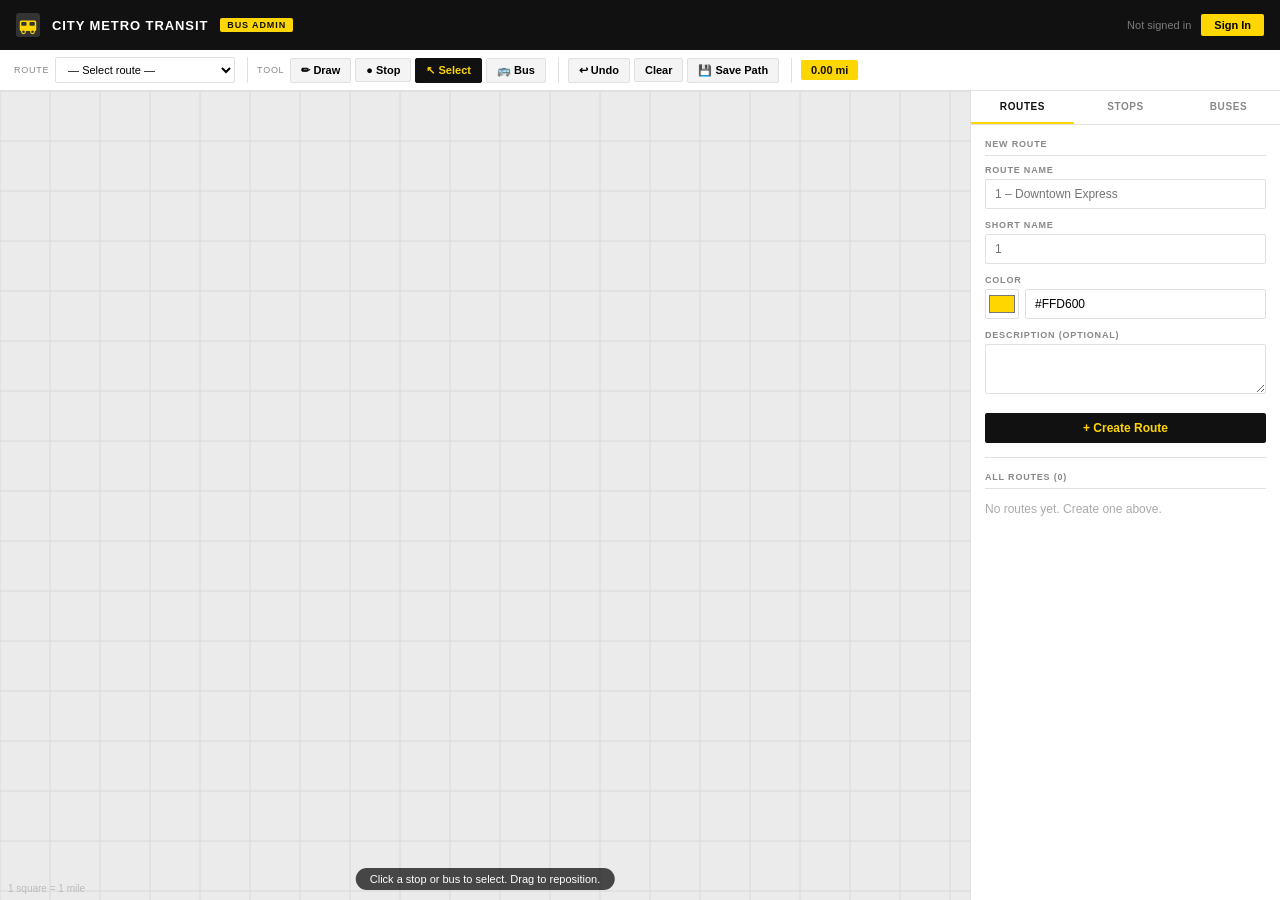
==== commit 6af4d131: "Update admin.html" ====
--- a/admin.html
+++ b/admin.html
@@ -159,6 +159,7 @@
     <h2>Admin Sign In</h2>
     <input type="password" id="keyIn" placeholder="Admin key" onkeydown="if(event.key==='Enter')doAuth()">
     <button onclick="doAuth()">Sign In</button>
+    <button id="clearKeyBtn" style="margin-top:8px;background:#f4f4f4;color:#555;border:1px solid #ddd;width:100%;padding:7px;font-family:inherit;font-size:12px;cursor:pointer;border-radius:2px;">Clear Saved Key</button>
   </div>
 </div>
 
@@ -234,6 +235,13 @@
 }
 
 if (adminKey) setAuthUI(true);
+
+document.getElementById('clearKeyBtn').addEventListener('click', () => {
+  localStorage.removeItem('cmt_key');
+  adminKey = '';
+  document.getElementById('keyIn').value = '';
+  toast('Saved key cleared — enter key again');
+});
 
 // ── API ─────────────────────────────────────────────────────
 async function api(path, method='GET', body=null) {
@@ -405,11 +413,14 @@
   }
 }
 
+// ── Scale: 1 grid square = 1 mile = 50px ───────────────────
+const SCALE = 50; // pixels per mile
+
 // ── Path ────────────────────────────────────────────────────
 function calcDist(pts) {
   let total = 0;
   for (let i = 1; i < pts.length; i++) total += d2(pts[i-1], pts[i]);
-  return total;
+  return total / SCALE; // convert px to miles
 }
 function updateDist() {
   document.getElementById('distBadge').textContent = calcDist(drawPts).toFixed(2) + ' mi total';
@@ -489,7 +500,7 @@
   for (let y = 0; y < H; y += 50) { ctx.beginPath(); ctx.moveTo(0,y); ctx.lineTo(W,y); ctx.stroke(); }
   ctx.fillStyle = '#bbb';
   ctx.font = '10px Helvetica';
-  ctx.fillText('1 px = 1 mi', 8, H - 8);
+  ctx.fillText('1 square = 1 mile', 8, H - 8);
 
   // All saved routes
   routes.forEach(route => {
@@ -521,7 +532,7 @@
     // Segment distance labels
     ctx.textAlign = 'center';
     for (let i = 1; i < drawPts.length; i++) {
-      const seg = d2(drawPts[i-1], drawPts[i]).toFixed(2);
+      const seg = (d2(drawPts[i-1], drawPts[i]) / SCALE).toFixed(2);
       const mx = (drawPts[i-1].x + drawPts[i].x) / 2;
       const my = (drawPts[i-1].y + drawPts[i].y) / 2;
       ctx.fillStyle = 'rgba(255,255,255,0.88)';
@@ -632,8 +643,8 @@
     <div class="fr"><label>Short Name</label><input id="rShort" placeholder="1" maxlength="4"></div>
     <div class="fr"><label>Color</label>
       <div class="crow">
-        <input type="color" id="rCP" value="#FFD600" oninput="document.getElementById('rCT').value=this.value">
-        <input type="text" id="rCT" value="#FFD600" oninput="document.getElementById('rCP').value=this.value">
+        <input type="color" id="rCP" value="#FFD600">
+        <input type="text" id="rCT" value="#FFD600">
       </div>
     </div>
     <div class="fr"><label>Description (optional)</label><textarea id="rDesc"></textarea></div>
@@ -641,6 +652,14 @@
     <hr class="divider">
     <span class="stitle">All Routes (${routes.length})</span>
     ${routes.length ? list : '<p class="empty-msg">No routes yet. Create one above.</p>'}`;
+
+  // Wire color pickers AFTER innerHTML is set — inline oninput breaks inside template literals
+  const rCP = document.getElementById('rCP');
+  const rCT = document.getElementById('rCT');
+  if (rCP && rCT) {
+    rCP.addEventListener('input', () => { rCT.value = rCP.value; });
+    rCT.addEventListener('input', () => { if (/^#[0-9a-fA-F]{6}$/.test(rCT.value)) rCP.value = rCT.value; });
+  }
 }
 
 async function createRoute() {
